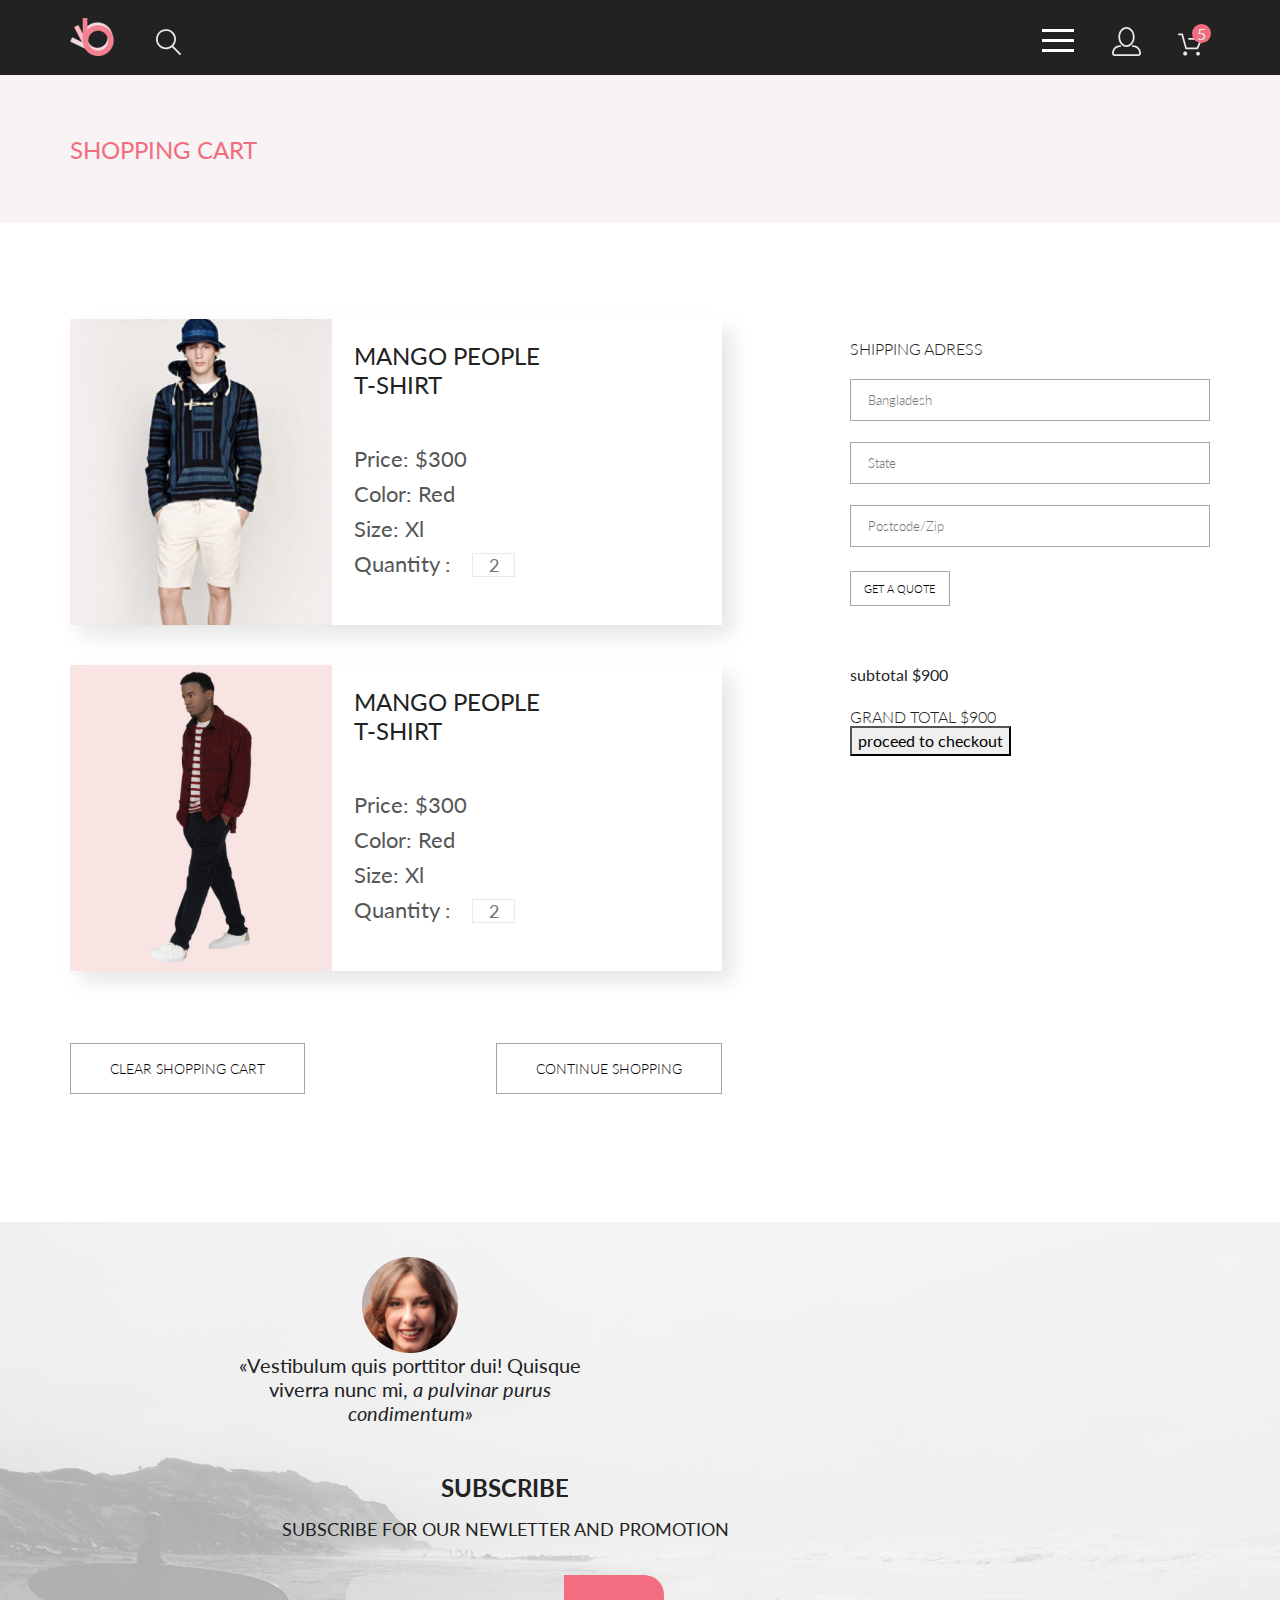
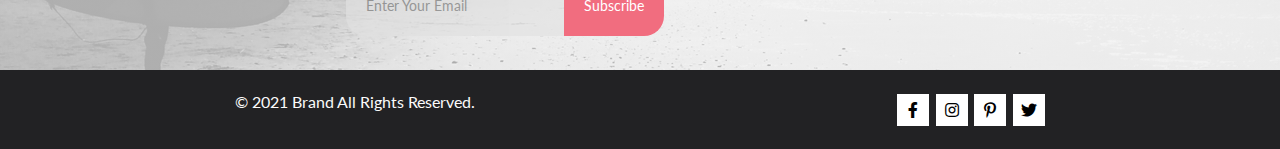
==== cart.html @ 2ceeba28 "lesson-4" ====
<!DOCTYPE html>
<html lang="en">
<head>
    <meta charset="UTF-8">
    <meta http-equiv="X-UA-Compatible" content="IE=edge">
    <meta name="viewport" content="width=device-width, initial-scale=1.0">
    <link rel="stylesheet" href="css/all.min.css">
    <link href="css/bootstrap.min.css" rel="stylesheet">
    <script src="js/bootstrap.bundle.min.js"></script>
    <link rel="stylesheet" href="css/style.css">
    <link href="https://fonts.googleapis.com/css2?family=Lato:ital,wght@0,100;0,300;0,400;0,700;0,900;1,100;1,300;1,400;1,700;1,900&display=swap" rel="stylesheet">
    <title>Корзина</title>
</head>
<body>
    <header class="page-header">
        <div class="page-header-wrp center">
            <div class="page-header-btn-wrp">
                <a href="index.html" class="page-header-logo"> <img src="img/logo.png" alt="logo" height="38"></a>
                <form action="#" class="page-header-search-form">
                    <input class="page-header-search-btn" id="search-btn" type="search">
                    <label for="search-btn">
                      <svg width="27" height="28" viewBox="0 0 27 28" xmlns="http://www.w3.org/2000/svg">
                        <path d="M19.0596 17.6259C20.6713 15.8658 21.6282 13.6048 21.7698 11.2225C21.9113 8.84018 21.2288 6.48173 19.8369 4.54318C18.445 2.60463 16.4285 1.20404 14.126 0.576619C11.8234 -0.0508009 9.3751 0.13316 7.19217 1.09761C5.00923 2.06205 3.22463 3.74825 2.13804 5.87302C1.05145 7.9978 0.729054 10.4318 1.225 12.7661C1.72094 15.1005 3.00501 17.1932 4.86158 18.6927C6.71814 20.1922 9.03413 21.0072 11.4206 21.0009C13.673 21.004 15.8645 20.27 17.6606 18.9109L25.4086 26.7179C25.4941 26.807 25.5965 26.8781 25.7099 26.927C25.8232 26.9759 25.9452 27.0017 26.0686 27.0029C26.1923 27.0033 26.3148 26.9782 26.4283 26.9292C26.5419 26.8801 26.6441 26.8082 26.7286 26.7179C26.9025 26.537 26.9997 26.2958 26.9997 26.0449C26.9997 25.794 26.9025 25.5528 26.7286 25.3719L19.0596 17.6259ZM2.88662 10.5009C2.89946 8.81563 3.41094 7.17187 4.35659 5.77685C5.30224 4.38183 6.63972 3.29801 8.20044 2.662C9.76115 2.02599 11.4752 1.86627 13.1266 2.20298C14.7779 2.53969 16.2926 3.35775 17.4797 4.55404C18.6668 5.75033 19.4732 7.27129 19.7972 8.92519C20.1212 10.5791 19.9483 12.2919 19.3002 13.8476C18.6522 15.4034 17.5581 16.7325 16.1559 17.6674C14.7536 18.6023 13.1059 19.1011 11.4206 19.1009C9.14916 19.0901 6.97482 18.1784 5.37484 16.566C3.77486 14.9537 2.87998 12.7724 2.88662 10.5009Z"/>
                      </svg>
                    </label>
                  </form>
            </div>   
            <div class="page-header-btn-wrp">
                <nav class="menu">
                    <label class="page-header-menu-btn" for="menu-switch">
                      <span></span>
                    </label>
                    <input id="menu-switch" type="checkbox">
                    <ul class="menu-list">
                      <li>
                        <a href="#" class="menu-list-close-btn"></a>
                        <span class="menu-list-title">menu</span>
                      </li> 
                      <li class="menu-list-item">
                        <a href="#">man</a>
                        <ul class="menu-sublist">
                          <li class="menu-sublist-item">
                            <a href="#">Accessories</a>
                          </li>
                          <li class="menu-sublist-item">
                            <a href="#">Bags</a>
                          </li>
                          <li class="menu-sublist-item">
                            <a href="#">Denim</a>
                          </li>
                          <li class="menu-sublist-item">
                            <a href="#">T-Shirts</a>
                          </li>
                        </ul>
                      </li>
                      <li class="menu-list-item">
                        <a href="#">woman</a>
                        <ul class="menu-sublist">
                          <li class="menu-sublist-item">
                            <a href="#">Accessories</a>
                          </li>
                          <li class="menu-sublist-item">
                            <a href="#">Jackets &amp;&nbsp;Coats</a>
                          </li>
                          <li class="menu-sublist-item">
                            <a href="#">Polos</a>
                          </li>
                          <li class="menu-sublist-item">
                            <a href="#">T-Shirts</a>
                          </li>
                          <li class="menu-sublist-item">
                            <a href="#">Shirts</a>
                          </li>
                        </ul>
                      </li>
                      <li class="menu-list-item">
                        <a href="#">kids</a>
                        <ul class="menu-sublist">
                          <li class="menu-sublist-item">
                            <a href="#">Accessories</a>
                          </li>
                          <li class="menu-sublist-item">
                            <a href="#">Jackets &amp;&nbsp;Coats</a>
                          </li>
                          <li class="menu-sublist-item">
                            <a href="#">Polos</a>
                          </li>
                          <li class="menu-sublist-item">
                            <a href="#">T-Shirts</a>
                          </li>
                          <li class="menu-sublist-item">
                            <a href="#">Shirts</a>
                          </li>
                          <li class="menu-sublist-item">
                            <a href="#">Bags</a>
                          </li>
                        </ul>
                      </li>              
                    </ul>
                  </nav>
                <form action="#">
                  <button class="page-header-account-btn">
                    <svg width="29" height="29" viewBox="0 0 29 29" xmlns="http://www.w3.org/2000/svg">
                        <path d="M14.5 19.937C19 19.937 22.656 15.464 22.656 9.968C22.656 4.472 19 0 14.5 0C13.3631 0.0217413 12.2463 0.303398 11.2351 0.823397C10.2239 1.34339 9.34507 2.08794 8.66602 3C7.12663 4.99573 6.30819 7.45381 6.34399 9.974C6.34399 15.465 10 19.937 14.5 19.937ZM14.5 1.813C18 1.813 20.844 5.472 20.844 9.969C20.844 14.466 17.998 18.125 14.5 18.125C11.002 18.125 8.15603 14.465 8.15503 9.969C8.15403 5.473 11 1.813 14.5 1.813ZM20.844 18.125C20.6036 18.125 20.373 18.2205 20.203 18.3905C20.033 18.5605 19.9375 18.7911 19.9375 19.0315C19.9375 19.2719 20.033 19.5025 20.203 19.6725C20.373 19.8425 20.6036 19.938 20.844 19.938C22.526 19.9399 24.1386 20.6088 25.3279 21.7982C26.5172 22.9875 27.1861 24.6 27.188 26.282C27.1875 26.5221 27.0918 26.7523 26.922 26.9221C26.7522 27.0918 26.5221 27.1875 26.282 27.188H2.71997C2.47985 27.1875 2.24975 27.0918 2.07996 26.9221C1.91016 26.7523 1.81449 26.5221 1.81396 26.282C1.81608 24.6001 2.48517 22.9877 3.67444 21.7985C4.86371 20.6092 6.47608 19.9401 8.15796 19.938C8.39824 19.938 8.62868 19.8425 8.79858 19.6726C8.96849 19.5027 9.06396 19.2723 9.06396 19.032C9.06396 18.7917 8.96849 18.5613 8.79858 18.3914C8.62868 18.2215 8.39824 18.126 8.15796 18.126C5.99541 18.1279 3.92201 18.9875 2.39258 20.5164C0.863144 22.0453 0.00264777 24.1185 0 26.281C0.000794067 27.0019 0.287502 27.693 0.797241 28.2027C1.30698 28.7125 1.99811 28.9992 2.71899 29H26.282C27.0027 28.9989 27.6936 28.7121 28.2031 28.2024C28.7126 27.6927 28.9992 27.0017 29 26.281C28.9974 24.1187 28.1372 22.0457 26.6083 20.5168C25.0793 18.9878 23.0063 18.1276 20.844 18.125Z" />
                    </svg>
                </button>
                </form>
                
                <form action="#">
                  <button class="page-header-cart-btn">
                    <svg width="42" height="37" viewBox="0 0 42 37" xmlns="http://www.w3.org/2000/svg">
                        <path d="M26.2009 37C25.5532 36.9738 24.9415 36.6948 24.4972 36.2227C24.0529 35.7506 23.8114 35.1232 23.8245 34.475C23.8376 33.8269 24.1043 33.2097 24.5673 32.7559C25.0303 32.3022 25.6527 32.048 26.301 32.048C26.9493 32.048 27.5717 32.3022 28.0347 32.7559C28.4977 33.2097 28.7644 33.8269 28.7775 34.475C28.7906 35.1232 28.549 35.7506 28.1047 36.2227C27.6604 36.6948 27.0488 36.9738 26.401 37H26.2009ZM6.75293 34.32C6.75293 33.79 6.91011 33.2718 7.20459 32.8311C7.49907 32.3904 7.91764 32.0469 8.40735 31.844C8.89705 31.6412 9.43594 31.5881 9.95581 31.6915C10.4757 31.7949 10.9532 32.0502 11.328 32.425C11.7028 32.7998 11.9581 33.2773 12.0615 33.7972C12.1649 34.317 12.1118 34.8559 11.9089 35.3456C11.7061 35.8353 11.3626 36.2539 10.9219 36.5483C10.4812 36.8428 9.96304 37 9.43298 37C9.08087 37.0003 8.73212 36.9311 8.40674 36.7966C8.08136 36.662 7.78569 36.4646 7.53662 36.2158C7.28755 35.9669 7.09001 35.6713 6.9552 35.3461C6.82039 35.0208 6.75098 34.6721 6.75098 34.32H6.75293ZM10.553 28.686C10.2935 28.6868 10.0409 28.6024 9.83411 28.4457C9.62727 28.2891 9.47758 28.0689 9.40796 27.819L4.57495 10.364H1.18201C0.868521 10.364 0.567859 10.2395 0.346191 10.0178C0.124523 9.79614 0 9.49549 0 9.18201C0 8.86852 0.124523 8.56787 0.346191 8.3462C0.567859 8.12454 0.868521 8.00001 1.18201 8.00001H5.46301C5.7225 7.99919 5.97504 8.08372 6.18176 8.24057C6.38848 8.39742 6.53784 8.61788 6.60693 8.86801L11.4399 26.323H24.6179L29.001 16.275H14.401C14.2428 16.2796 14.0854 16.2524 13.9379 16.1951C13.7904 16.1377 13.6559 16.0513 13.5424 15.9411C13.4288 15.8308 13.3386 15.6989 13.277 15.5532C13.2154 15.4074 13.1836 15.2508 13.1836 15.0925C13.1836 14.9343 13.2154 14.7776 13.277 14.6319C13.3386 14.4861 13.4288 14.3542 13.5424 14.2439C13.6559 14.1337 13.7904 14.0473 13.9379 13.9899C14.0854 13.9326 14.2428 13.9054 14.401 13.91H30.814C31.0097 13.91 31.2022 13.9587 31.3744 14.0517C31.5465 14.1448 31.6928 14.2793 31.7999 14.443C31.9078 14.6073 31.9734 14.7957 31.9908 14.9914C32.0083 15.1872 31.9771 15.3842 31.9 15.565L26.495 27.977C26.4026 28.1876 26.251 28.3668 26.0585 28.4927C25.866 28.6186 25.641 28.6858 25.411 28.686H10.553Z" />
                        <!-- <path d="M31.502 19C36.7487 19 41.002 14.7467 41.002 9.5C41.002 4.25329 36.7487 0 31.502 0C26.2552 0 22.002 4.25329 22.002 9.5C22.002 14.7467 26.2552 19 31.502 19Z" fill="#F16D7F"/> -->
                        <!-- <path d="M30.8146 7.648C31.2626 7.552 31.6746 7.504 32.0506 7.504C32.4986 7.504 32.8946 7.57 33.2386 7.702C33.5826 7.834 33.8686 8.016 34.0966 8.248C34.3286 8.48 34.5026 8.754 34.6186 9.07C34.7386 9.386 34.7986 9.73 34.7986 10.102C34.7986 10.558 34.7186 10.97 34.5586 11.338C34.4026 11.706 34.1846 12.022 33.9046 12.286C33.6286 12.546 33.3026 12.746 32.9266 12.886C32.5506 13.026 32.1446 13.096 31.7086 13.096C31.4566 13.096 31.2146 13.07 30.9826 13.018C30.7506 12.97 30.5326 12.904 30.3286 12.82C30.1286 12.736 29.9426 12.64 29.7706 12.532C29.5986 12.424 29.4466 12.31 29.3146 12.19L29.6446 11.734C29.7166 11.63 29.8106 11.578 29.9266 11.578C30.0066 11.578 30.0966 11.61 30.1966 11.674C30.2966 11.734 30.4186 11.802 30.5626 11.878C30.7066 11.954 30.8746 12.024 31.0666 12.088C31.2626 12.148 31.4946 12.178 31.7626 12.178C32.0626 12.178 32.3326 12.13 32.5726 12.034C32.8126 11.938 33.0186 11.802 33.1906 11.626C33.3626 11.446 33.4946 11.232 33.5866 10.984C33.6786 10.736 33.7246 10.458 33.7246 10.15C33.7246 9.882 33.6846 9.64 33.6046 9.424C33.5286 9.208 33.4106 9.024 33.2506 8.872C33.0946 8.72 32.8986 8.602 32.6626 8.518C32.4266 8.434 32.1506 8.392 31.8346 8.392C31.6186 8.392 31.3926 8.41 31.1566 8.446C30.9246 8.482 30.6866 8.54 30.4426 8.62L29.7706 8.422L30.4606 4.402H34.5346V4.87C34.5346 5.022 34.4866 5.148 34.3906 5.248C34.2986 5.344 34.1386 5.392 33.9106 5.392H31.2106L30.8146 7.648Z" /> -->
                    </svg>
                    <span>5</span>
                </button>
                </form>
                
            </div>
        </div>          
    </header>
    
    <main>
        <div class="header-cart">
            <div class="header-cart-txt center">
                <span>shopping cart</span>
            </div>
        </div>

        <section class="cart center">
            <div class="cart-item-wrp">
                <article class="cart-item">
                    <div class="cart-item-img">
                        <img src="img/product-img-3.jpg" alt="photo3" height="306">
                    </div>
                    <div class="cart-item-text">
                      <span class="cart-item-text-title">mango people</span>
                      <span class="cart-item-text-title">t-shirt</span>
                      <span class="cart-item-text-txt">price: $300</span>
                      <span class="cart-item-text-txt">color: red</span>
                      <span class="cart-item-text-txt">size: xl</span>
                      <span class="cart-item-text-txt">quantity :</span>
                      <input class = "cart-item-text-quantity" type="text" placeholder="2">
                    </div>
                </article>
                
                <article class="cart-item">
                  <div class="cart-item-img">
                    <img src="img/product-img-7.jpg" alt="photo7" height="306">
                  </div>
                  <div class="cart-item-text">
                    <span class="cart-item-text-title">mango people</span>
                    <span class="cart-item-text-title">t-shirt</span>
                    <span class="cart-item-text-txt">price: $300</span>
                    <span class="cart-item-text-txt">color: red</span>
                    <span class="cart-item-text-txt">size: xl</span>
                    <span class="cart-item-text-txt">quantity :</span>
                    <input class = "cart-item-text-quantity" type="text" placeholder="2">
                  </div>
                </article>
                <div class="cart-item-btn-wrp">
                  <button class="cart-item-btn">
                    <span>clear shopping cart</span>
                  </button>
                  <button class="cart-item-btn">
                    <span>continue shopping</span>
                  </button>                
                </div>
            </div>
            <div class="cart-info-wrp">
              <span class="cart-info-title">shipping adress</span>
              <input class="cart-info-country" type="text" placeholder="Bangladesh">
              <input class="cart-info-state" type="text" placeholder="State">
              <input class="cart-info-zip" type="text" placeholder="Postcode/Zip">
              <button class="cart-info-btn">
                <span>get&nbsp;a&nbsp;quote</span>
              </button>
              <div class="cart-info-checkout">
                <span class="cart-info-checkout-subtotal">subtotal $900</span>
                <span class="cart-info-checkout-total">grand total <span>$900</span></span>
                <button class="cart-info-checkout-btn">
                  <span>proceed to checkout</span>
                </button>
              </div>
            </div>
        </section>

        <section class="subscribe">
          <div class="subscribe-wrp container">
            <div class="subscribe-info">
              <div class="subscribe-info-avatar"></div>
              <p class="subscribe-info-txt">&laquo;Vestibulum quis porttitor dui! Quisque viverra nunc&nbsp;mi, 
                  <span>a&nbsp;pulvinar purus condimentum&raquo;</span>
              </p>
            </div>
            <div class="subscribe-form-wrp">
              <span class="subscribe-form-title">subscribe</span>
              <span class="subscribe-form-subtitle">subscribe for our newletter and promotion</span>
              <form action="#" class="subscribe-form">
                  <input class="subscribe-form-email" type="email" placeholder="Enter Your Email" required>
                  <input class="subscribe-form-btn" type="submit" value="Subscribe">
              </form>
            </div>
          </div>
        </section>
    </main>
    
    <footer class="page-footer">
      <div class="footer-wrp container">
        <p class="page-footer-txt">&copy; 2021  Brand  All Rights Reserved.</p>
        <div class="page-footer-socials">
            <a href="https://www.facebook.com" class="page-footer-socials-item fab fa-facebook-f" target="_blank"></a>
            <a href="https://www.instagram.com" class="page-footer-socials-item fab fa-instagram" target="_blank"></a>
            <a href="https://www.pinterest.ru" class="page-footer-socials-item fab fa-pinterest-p" target="_blank"></a>
            <a href="https://twitter.com" class="page-footer-socials-item fab fa-twitter" target="_blank"></a>
        </div>
      </div>
    </footer>
    
</body>
</html>
---- css/style.css ----
body {
    margin: 0;
    font-family: Lato;
}

*:focus:not(:focus-visible),
input:focus:not(:focus-visible){
  outline: 0;
}

*:focus-visible,
input:focus-visible{
  outline: 3px solid blue;
}

.container {
    max-width: 1600px;
    margin: 0 auto;
    box-sizing: border-box;
}

.center {
    max-width: 1140px;
    margin: 0 auto;
}
/* === общие настройки для page-header === */
.page-header {
    width: 100%;
    min-height: 75px;
    background-color: #222222;
}

.page-header-wrp {
    padding: 18px 0;
    display: flex;
    justify-content: space-between;
    align-items: flex-end;
    box-sizing: border-box;
    position: relative;
}

.page-header-wrp button {
    display: block;
    padding: 0;
    background-color: transparent;
    border: none;
}

.page-header-wrp svg {
    width: 100%;
    height: 100%;
    fill: #E8E8E8;
}

.page-header-btn-wrp {
    width: 111px;
    display: flex;
    justify-content: space-between;
    align-items: flex-end;   
}

.page-header-btn-wrp:nth-child(2) {
    width: 168px;
}

/* === page-header-logo === */
.page-header-logo {
    display: block;
    width: 44px;
    height: 38px;
    text-decoration: none;
    border: none;
    color: #fff;
}
.page-header-logo:hover img {
    filter: brightness(30%);
}
.page-header-logo:active img {
    filter: brightness(60%);
}
/* === end page-header-logo === */

/* === page-header-search-form === */
.page-header-search-form {
    width: 26px;
    min-height: 26px;
    position: relative;
}
.page-header-search-form:hover svg {
    fill: orange;
}
.page-header-search-btn {
    width: 0;
    min-height: 0;
    padding: 5px;
    outline: none;
    box-sizing: border-box;
    background-color: transparent;
    border: none;
    position: absolute;
    top: -1px;
    left: 30px;
    color: #fff;
    font-size: 16px;
    font-family: Arial;
    text-transform: capitalize;
}
.page-header-search-btn:focus {
    width: 150px;
    min-height: 20px;
    transition: width 1s ease;
    border: 2px solid #fff;
}
.page-header-search-btn:focus ~ label>svg {
    fill: green;
}
.page-header-search-btn:active ~ label> svg {
    fill: red;
}
/* end page-header-search-form === */

/* === page-header-mobile btn === */
.page-header-menu-btn {
    display: flex;
    justify-content: center;
    align-items: center;
    width: 32px;
    height: 32px;
}
.page-header-menu-btn span {
    display: block;
    width: 100%;
    height: 3px;
    background-color: #fff;
    position: relative;
}
.page-header-menu-btn span::before,
.page-header-menu-btn span::after {
    content: "";
    display: block;
    width: 100%;
    height: 3px;
    background-color: #fff;
    position: absolute;
    top: -10px;
    left: 0;
}
.page-header-menu-btn span::after {
    top: 10px;
}
.page-header-menu-btn:hover span,
.page-header-menu-btn:hover span::before,
.page-header-menu-btn:hover span::after {
  background-color: orange;
}
.page-header-menu-btn:active span,
.page-header-menu-btn:active span::before,
.page-header-menu-btn:active span::after {
  background-color: red;
}

#menu-switch {
    display: none;
}
#menu-switch:checked ~ .menu-list {
    display: block;
}

.menu-list {
    margin: 0;
    display: none;
    width: 232px;
    min-height: 764px;
    /* значение в свойстве min-height удобно задать через переменную равную высоте второго блока */
    padding: 16px 33px;
    box-sizing: border-box;
    background-color: #fff;
    list-style: none;
    box-shadow: -5px 5px 5px 5px rgba(0,0,0,0.1);
    position: absolute;
    top: 75px;
    /* значение в свойстве top удобно задать через переменную равную высоте первого блока */
    right: -230px;
    z-index: 20;
}
.menu-list-close-btn {
    display: block;
    width: 12px;
    height: 12px;
    margin: 0;
    padding: 0;
    position: relative;
    top: 0;
    left: 170px;
}


.menu-list-close-btn::before,
.menu-list-close-btn::after {
  content: "";
  display: block;
  width: 18px;
  height: 2px;
  background: #6F6E6E;
  border-radius: 10px;
  position: absolute;
  top: 5px;
  left: -3px;
  transform: rotate(45deg);
}
.menu-list-close-btn::after {
  transform: rotate(-45deg)
}
.menu-list-close-btn:hover::before,
.menu-list-close-btn:hover::after {
  background: #B7B6B6;
}
.menu-list-close-btn:active::before,
.menu-list-close-btn:active::after{
  background: #535353;
}
.menu-list-title {
    display: block;
    margin: 9px 0 24px 0;
    font-weight: bold;
    color: #000000;
    text-transform: uppercase;
}
.menu-title>a,
.menu-list-item>a,
.menu-sublist-item>a {
  font-style: normal;
  font-size: 14px;
  line-height: 17px;
  font-weight: normal;
}

.menu-list-item>a {
    display: block;
    margin: 0 0 11px 0;
    color: #F16D7F;
    text-transform: uppercase;
    text-decoration: none;
}
.menu-list-item:hover>a {
    color: #9889D7;
}
.menu-list-item:active>a {
    color: #9D2334;
}

.menu-sublist {
    padding: 0 0 0 21.5px;
    box-sizing: border-box;
    list-style: none;
}
.menu-sublist-item>a {
    display: block;
    width: 100%;
    height: 100%;
    margin: 0 0 11px 0;
    color: #6F6E6E;
}
.menu-sublist-item a {
    text-decoration: none;
}
.menu-sublist-item:hover a {
    text-decoration: underline;
}
.menu-sublist-item:active a {
    text-decoration: none;
}
/* === end page-header-mobile btn === */

/* === page-header-account-btn === */
.page-header-account-btn {
    width: 29px;
    height: 29px;
}
.page-header-account-btn svg {
    width: 100%;
    height: 100%;
}
.page-header-account-btn:hover svg {
    fill: orange;
}
.page-header-account-btn:active svg {
    fill: red;   
}
/* === end page-header-account-btn === */

/* === page-header-cart-btn === */
.page-header-cart-btn {
    width: 32px;
    height: 29px;
    position: relative;
}
.page-header-cart-btn svg {
    width: 100%;
    height: 100%;    
}
.page-header-cart-btn:hover svg {
    fill: orange;
}
.page-header-cart-btn:active svg {
    fill: red;
}
.page-header-cart-btn span {
    display: block;
    width: 19px;
    height: 19px;
    color: #E8E8E8;
    background-color:#F16D7F;
    border-radius: 50%;
    position: absolute;
    top: -3px;
    right: -1.3px;
    text-align: center;
    line-height: 19px;
}
/* === end page-header-cart-btn === */
/* ======= end page-header ======= */



/* === brand == =*/
.brand {
    width: 100%;
    background-color: #F1E4E6;
}

.brand-wrp {
    min-height: 764px;
    background-image: url(../img/page-header-banner.png);
    background-repeat: no-repeat;   
    background-size: contain;
    background-position: bottom left;
    display: flex;
    justify-content: flex-end;
}

.brand:hover {
    filter: brightness(50%);
}
.brand-title-wrp {
    width: 377px;
    /* margin: 290px 331px 0 0; */
    top: 290px;
    right: 331px;
    text-transform: uppercase;
    position: relative;   
}
.brand-title-wrp::before {
    content: "";
    display: block;
    width: 12px;
    height: 92px;
    background-color: #f16d7f;
    position: absolute;
    top: -1px;
    left: -28px;
}
.brand-title {
    display: block;
    margin: 0;
    font-style: normal;
    font-weight: 900;
    font-size: 48px;
    line-height: 58px;
    color: #222222;
}
.brand-subtitle {
    display: block;
    margin: 0;
    font-weight: 700;
    font-size: 32px;
    line-height: 38px;
}
.brand-subtitle span {
    color: #f16d7f;
}
/* === end brand ===*/

/* === categories ===*/
.categories {
    margin: 65px auto 0;
    display: flex;
    flex-wrap: wrap;
    justify-content: space-between;
}
.categories-item {
    display: flex;
    justify-content: center;
    align-items: center;
    align-content: center;
    flex-wrap: wrap;
    width: 32%;
    min-height: 260px;
    background-size: cover;
    background-repeat: no-repeat;
    background-size: cover;
    background-position: center;
}
.categories-item:nth-child(1) {
    background-image: linear-gradient(rgba(33, 22, 22, 0.7), rgba(33, 22, 22, 0.7)),url(../img/cat-img-1.jpg);
}
.categories-item:nth-child(2) {
    background-image:linear-gradient(rgba(33, 22, 22, 0.7), rgba(33, 22, 22, 0.7)), url(../img/cat-img-2.jpg);
}
.categories-item:nth-child(3) {
    background-image:linear-gradient(rgba(33, 22, 22, 0.7), rgba(33, 22, 22, 0.7)), url(../img/cat-img-3.jpg);
}
.categories-item:nth-child(4) {
    margin: 30px 0 0 0;
    width: 100%;
    min-height: 180px;
    background-image:linear-gradient(rgba(33, 22, 22, 0.7), rgba(33, 22, 22, 0.7)), url(../img/cat-img-4.jpg);
}

.categories-item-title, 
.categories-item-subtitle{
  display: block;
  width: 100%;
  text-align: center;
  text-transform: uppercase;
}
.categories-item-subtitle {
    font-size: 16px;
    line-height: 19px;
    color: #FFFFFF;
}
.categories-item-title {
    font-size: 24px;
    line-height: 28.8px;
    font-weight: bold;
    color: #F16D7F;    
}
/* === end categories === */



/* === products === */
.products {
    margin:96px auto 0; 
    display: flex;
    justify-content: space-between;
    align-items: center;
    align-content: center;
    flex-wrap: wrap;
    width: 100%;
}
.Products-title {
    margin: 0 0 8px 0;
    width: 100%;
    text-align: center;
    font-style: normal;
    font-weight: 400;
    font-size: 30px;
    line-height: 36px;
    color: #222222;
}
.products-subtitle {
    width: 100%;
    margin: 0 0 48px 0;
    text-align: center;
    font-style: normal;
    font-weight: normal;
    font-size: 14px;
    line-height: 17px;
    color: #9F9F9F;
}
.products-item {
    display: block;
    width: 360px;
    margin: 0 0 30px 0;
    position: relative;
    background: #F8F8F8;
    text-decoration: none;
    box-sizing: border-box;
}
.products-link {
    text-decoration: none;
}
.products-item:nth-child(3n+2) {
    margin: 0 0 30px 0;
}
.products-item:hover .products-item-btn {
    display: flex;
}
.products-item:hover .products-item-btn:hover {
    background-color: #ccc;
    color: #000;
    border: 1px solid #000;
}
.products-item:hover .products-item-btn:hover svg {
    fill: #000;
}
.products-item:hover .products-item-btn:active {
    background-color: transparent;
    color: #fff;
    border: 1px solid #fff;
}
.products-item:hover .products-item-btn:active svg {
    fill: #fff;
}
.products-item:hover .products-item-photo {
    filter: brightness(50%);
} 
.products-item-photo-wrp {
    display: flex;
    justify-content: center;
    align-items: center;
    width: 100%;
    background-color: #F7E4E2;
    box-sizing: border-box;
}
.products-item-photo {
    display: block;
    margin: 0 auto;
    box-sizing: border-box;
}
.products-item-txt-wrp {
    padding: 25px 18px 20px 18px;
    box-sizing: border-box;
    text-align: left;
}
.products-item-title {
    margin: 0 0 12px 0;
    display: block;
    font-size: 13px;
    line-height: 16px;
    text-transform: uppercase;
    color: #000000;
}

.products-item-txt {
    margin: 0 0 18px 0;
    font-weight: 300;
    font-size: 14px;
    line-height: 17px;
    color: #5D5D5D;
}
.products-item-price {
    display: block;
    margin: 0;
    font-size: 16px;
    line-height: 19px;
    color: #F16D7F;
}
.products-item-btn {
    display: none;
    justify-content: center;
    align-items: center;
    width: 160px;
    padding: 10px;
    box-sizing: border-box;
    border: 1px solid #FFFFFF;
    background: transparent;
    text-align: center;
    font-size: 14px;
    line-height: 17px;
    color: #FFFFFF;
    position: absolute;
    top: 30%;
    left: calc(50% - 80px);
}
.products-item-btn svg {
    fill: #fff;
    margin: 0 11px 0 0;
}
.product-btn-wrp {
    width: 100%;
}
.products-btn {
    display: flex;
    align-items: center;
    justify-content: center;
    max-width: 211px;
    width: 100%;
    min-height: 47px;
    margin: 18.5px auto 95.5px;
    padding: 5px;
    box-sizing: border-box;
    text-decoration: none;
    background-color: #fff;
    border: 1px solid #F26376;   
    text-align: center;
    
    color: #F26376;
}
.products-btn-txt {
    font-weight: normal;
    font-weight: 400;
    font-size: 16px;
    line-height: 19px;
    word-break: break-all;
}
.products-btn:hover {
    background-color: #F26376;
    outline: 1px solid #F26376;
    color: #fff;
}
.products-btn:active {
    background-color: #fff;
    border: 1px solid gray;
    color: #F26376;
}
/* === end products ===*/



/* === features === */
.features {
    width: 100%;
    min-height: 341px;
    box-sizing: border-box;
    background-color: #222224;
}
.features-wrp {
    display: flex;
    justify-content: space-between;
}
.features-item {
    padding: 103px 0;
    width: 32%;
    min-height: 340px;
    box-sizing: border-box;
}
.features-item-icon {
    margin: 0 auto 0;
    display: block;
    height: 60px;
    fill: #F16D7F;
}

.features-item-title {
    display: block;
    width: 100%;
    margin: 0;
    font-size: 19.96px;
    line-height: 24px;
    text-align: center;
    color: #FBFBFB;
}
.features-item-txt {
    max-width: 360px;
    font-weight: 300;
    font-size: 13.972px;
    line-height: 17px;
    text-align: center;
    margin: 16px 0 0 0;
    color: #FBFBFB;
}
/* === end features === */

/* ======= subscribe ======= */
.subscribe {
    width: 100%;
    background-color: #F3EEEF;
    background-image: linear-gradient(rgba(244,244,244, 0.7), rgba(244,244,244, 0.7)), 
                      url(../img/subscribe-img.jpg);
    background-size: cover;
    background-position: center;
    background-repeat: no-repeat;
}
.subscribe-wrp {
    display: flex;
    justify-content: space-between;
    align-items: center;
    flex-wrap: wrap;
    align-items: center;
    width: 100%;
    min-height: 448px;
    padding: 20px 230px;
    margin: 0 auto;
    box-sizing: border-box;
    
}
.subscribe-info {
    display: flex;
    margin: 0;
    justify-content: center;
    align-items: flex-start;
    flex-wrap: wrap;
    width: 360px;
}
.subscribe-info-avatar {
    display: block;
    width: 96px;
    height: 96px;
    margin: 0;
    background-image: url(../img/avatar-img.png);
    background-size: 100%;
    background-position: center;
    background-repeat: no-repeat;
}
.subscribe-info-txt {
    font-style: normal;
    font-weight: 400;
    font-size: 20px;
    line-height: 24px;
    text-align: center;
    color: #222224;
}
.subscribe-info-txt span {
    font-style: italic;
}
.subscribe-form-wrp {
    width: 550px;
    margin: 0;
}
.subscribe-form-title, 
.subscribe-form-subtitle {
    color: #222224;
    text-align: center;
    text-transform: uppercase;
    font-weight:bold;
}
.subscribe-form-title {
    display: block;
    margin: 0 0 10px 0;
    font-weight: 700;
    font-size: 24px;
    line-height: 40,13px;
}
.subscribe-form-subtitle {
    font-family: Lato;
    display: block;
    margin: 0 0 32px 0;
    font-weight: 400;
    font-size: 18px;
    line-height: 30,1px;
}
.subscribe-form {
    display: flex;
    justify-content: center;
    align-items: center;
    width: 100%;
}
.subscribe-form-email {
    display: flex;
    align-items: center;
    padding: 20px;
    box-sizing: border-box;
    border: none;
    border-radius: 20px 0 0 20px ;
    background-color: #E1E1E1;
    font-style: normal;
    font-weight: 400;
    font-size: 14px;
    line-height: 16,8px;
    color: #222224;
    opacity: 0.67;
}
.subscribe-form-btn {
    display: block;
    padding: 20px;
    box-sizing: border-box;
    border: none;
    border-radius: 0 20px 20px 0;
    background-color: #F16D7F;
    font-style: normal;
    font-weight: 400;
    font-size: 14px;
    line-height: 16,8px;
    display: flex;
    align-items: center;
    text-align: center;
    color: #FFFFFF;
}
.subscribe-form-btn:hover {
    background-color: #fff;
    color: #F16D7F;
}
.subscribe-form-btn:active {
    background-color: #F16D7F;
    color: #fff;
}
/* ======= end subscribe ======= */

/* ======= page-footer ======= */
.page-footer {
    width: 100%;  
    background-color: #222224;
}
.footer-wrp {
    min-height: 79px;
    display: flex;
    justify-content: space-between;
    align-items: center;
    padding: 20px 235px;
    box-sizing: border-box;
}
.page-footer-txt {
    font-style: normal;
    font-weight: 400;
    font-size: 16px;
    line-height: 19.2px;
    color: #FBFBFB;
}
.page-footer-socials {
    display: flex;
    justify-content: space-between;
    align-items: center;
    width: 148px;
}
.page-footer-socials-item {
    margin: 0;
    text-decoration: none;
    display: block;
    width: 32px;
    height: 32px;
    background-color: #fff;
    text-align: center;
    line-height: 32px;
    color: #000;
}

.fab {
   font-size: 16px; 
}
.page-footer-socials-item:hover  {
    background-color:  #F16D7F;
    color: #fff;
}
/* ======= page-footer ======= */



/* ===== catalog ===== */
/* ==== breadcrumb === */
.catalog-breadcrumb {
    min-height: 148px;
    background-color: #F8F3F4;
}
.catalog-breadcrumb-wrp {
    width: 100%;
    min-height: 148px;
    display: flex;
    justify-content: space-between;
    align-items: center;
    align-content: center;
}

.catalog-breadcrumb-title {
    text-transform: uppercase;
    font-style: normal;
    font-weight: normal;
    font-size: 24px;
    line-height: 29px;
    color: #F16D7F;
}

.breadcrumb  li a {
    list-style: none;
    text-transform: uppercase;
    text-decoration: none;
    font-style : normal;
    font-weight: 300;
    font-size: 14px;
    line-height: 17px;
    color: #636363;  
} 

.breadcrumb li.active {
    text-transform: uppercase;
    color: #F16D7F;
}
/* ==== end breadcrumb === */

/* === products for catalog ==== */
.catalog-products {
    margin: 0 auto;
    display: flex;
    justify-content: space-between;
    align-items: center;
    align-content: center;
    flex-wrap: wrap;
    width: 100%;
}

.catalog-filter-wrp {
    width: 100%;
    margin: 47px 0 49px 0;
    padding: 0;
    /* min-height: 17px; */
    display: flex;
    justify-content: left;
    
}

/* ====== filter-menu ======*/
#filter-switch {
    display: none;
} 
#filter-switch:checked ~ .filter-list {
    display: block;
}

.filter-menu {
    width: 360px;
    margin: 0 30px 0 0;
    padding: 13px 16px 16px 16px;
    /* box-shadow: 0px 4px 35px rgba(0, 0, 0, 0.21); */
    box-sizing: border-box;
    background: transparent;
    position: relative;
    
}

.filter-btn {
    display: block;
    width: 100%;
    margin: 0 0 16px 0;
    padding: 0;
    background-color: #fff;
    border: none;
    color: #000000;
    text-align: left;
}
.filter-btn span {
    font-style: normal;
    font-weight: 600;
    font-size: 14px;
    line-height: 16.8px;
    text-transform: uppercase;
}
.filter-btn svg {
    margin: 0 0 0 11px;
    fill: currentColor;
}
  
.filter-btn:hover {
    color: #F16D7F;
}
.filter-btn:active {
    color: #222224;
}


.filter-list {
    width: 100%;
    display: none;
    list-style: none;
    margin: 0;
    padding: 0 16px 0 17px;
    background-color: #fff;
    position: absolute;
    z-index: 20;
    top: 5px;
    left: 0px;
    box-shadow:0px 0px 20px 6px rgba(121, 166, 196, 0.21);
}
.filter-list-item {
    width: 100%;
    margin: 0 0 18px 0;
    padding: 11px;
    box-sizing: border-box;
    font-style: normal;
    font-weight: normal;
    font-size: 14px;
    line-height: 16.8px;
    border-bottom: 1px solid #EBEBEB;
    position: relative;
}
.filter-list-item>.filter-btn {
    color: #EF5B70;
}
.filter-list>li:first-child {
    padding: 13px 0 0 0;
    border-bottom: none;
    margin: 0 0 18px -1px;
}
.filter-list-item>a:before {
    content: "";
    display: block;
    width: 5px;
    height: 37px;
    background-color: #EF5B70;
    position: absolute;
    top: 2px;
    left: 0;
}
.filter-list-item>a {
    text-transform: uppercase;
    color: #EF5B70;
    text-decoration: none;
}
.filter-list-item>a:hover:before {
    background-color: red;
}
.filter-list-item>a:hover {
    color: red;
}
.filter-list-item>a:active:before {
    background-color: #ccc;
}
.filter-list-item>a:active {
    color: #ccc;
}
.filter-sublist {
    margin: 25px 0 0 0;
    padding: 0 0 0 11px;
    box-sizing: border-box;
    list-style: none;
}
.filter-sublist-item {
    margin: 0 0 11px 0;
    font-style: normal;
    font-weight: normal;
    font-size: 14px;
    line-height: 16.8px;
}
.filter-sublist-item:last-child {
    margin: 0 0 24px 0;
}
.filter-sublist-item>a {
    color: #6F6E6E;
    text-decoration: none;
}
.filter-sublist-item:hover>a {
    color: #EF5B70;
}
.filter-sublist-item:active>a {
    color: #000;
}
/* ====== end filter-menu ======*/

/*  === trend, size, price -list === */
#trend-switch,
#size-switch,
#price-switch {
    display: none;
}
#trend-switch:checked ~ .trend-list-wrp,
#size-switch:checked ~ .size-list-wrp,
#price-switch:checked ~ .price-list-wrp {
    display: flex;
}

.trend-list,
.size-list,
.price-list {
    padding: 13px 0 0 0;
    border: none;
    background-color: transparent;
    position: relative;
}
.trend-list {
    width: 170px;
}
.size-list {
    width: 77px;
}
.price-list {
    width: 65px;
}

.trend-list-btn-title,
.size-list-btn-title,
.price-list-btn-title {
    display: block;
    width: 100%;
    margin: 0;
    padding: 0;
    border: none;
    font-size: 14px;
    line-height: 16.8px;
    color: #6F6E6E;
    background-color: transparent;
    text-align: left;
    text-transform: uppercase;
    /* position: relative; */
}
.trend-list-btn-title svg,
.size-list-btn-title svg,
.price-list-btn-title svg  {
    fill: #6F6E6E;
    margin: 0 0 0 10px;
}
.trend-list-btn-title:hover,
.size-list-btn-title:hover,
.price-list-btn-title:hover {
    color: #F16D7F;
}
.trend-list-btn-title:hover svg,
.size-list-btn-title:hover svg,
.price-list-btn-title:hover svg {
    fill: currentColor;
}
.trend-list-btn-title:active,
.size-list-btn-title:active,
.price-list-btn-title:active {
    color: black;
}
.trend-list-btn-title:active svg,
.size-list-btn-title:active svg,
.price-list-btn-title:active svg {
    fill: currentColor;
}


.size-list-wrp {
    /* list-style: none; */
    width: 79px;
    min-height: 103px;
    position: absolute;
    top: 38px;
    left: -10px;
    display: none;
    flex-direction: column;
    box-shadow: 6px 4px 35px rgba(0, 0, 0, 0.21);
    margin: 0;
    padding: 9.5px 9.5px 9.5px 31px;
    box-sizing: border-box;
    background-color: #fff;
    z-index: 20;
}

.size-list-item {
    display: none;
}

.size-list-item-title {
    display: block;
    margin: 0 0 6px 0;
    position: relative;
    text-transform: uppercase;
    font-family: lato;
    font-style: normal;
    font-weight: normal;
    font-size: 14px;
    line-height: 17px;
    color: #6F6E6E;
}
.size-list-item-title:before {
    content: "";
    display: block;
    width: 12px;
    height: 12px;
    border: 1px solid #EBEBEB;
    position: absolute;
    top:1px;
    left: -23.5px;
}
.size-list-item:nth-child(1):checked ~ .size-list-item-title:nth-child(2):before,
.size-list-item:nth-child(3):checked ~ .size-list-item-title:nth-child(4):before,
.size-list-item:nth-child(5):checked ~ .size-list-item-title:nth-child(6):before,
.size-list-item:nth-child(7):checked ~ .size-list-item-title:nth-child(8):before {
    background-image: url('https://upload.wikimedia.org/wikipedia/commons/thumb/a/ac/Green_tick.svg/600px-Green_tick.svg.png');
    background-size: cover;
    background-position: center;
}

.catalog-pagination-wrp {
    width: 100%;
    display: flex;
    justify-content: center;
    margin: 30px 0 110px 0;
}
.pagination li a {
    font-style: normal;
    font-weight: 300;
    font-size: 16px;
    line-height: 19px;
    color: #C4C4C4;
    border: none; 
}
.pagination li:first-child a,
.pagination li:last-child a {
    color:#000;
}

.pagination li:nth-child(2) a {
    color: #F26376;
}
.pagination li:hover a {
    color: #F26376;
}
.catalog-filter-wrp {
    width: 100%;
    display: flex;
}

/* ====   cart product page === */
.product-carousel {
    padding: 0;
    width: 100%;
    min-height: 777px;
    background-color: #F7F7F7;
}
.carousel-control-next,
.carousel-control-prev
 {
    width: 47px;
    height: 47px;
    background: rgba(42, 42, 42, 0.15);
    top: 44%;
}

/* $carousel-control-color:             $white;
$carousel-control-width:             15%;
$carousel-control-opacity:           .5;
$carousel-control-hover-opacity:     .9;
$carousel-control-transition:        opacity .15s ease;

$carousel-indicator-width:           30px;
$carousel-indicator-height:          3px;
$carousel-indicator-hit-area-height: 10px;
$carousel-indicator-spacer:          3px;
$carousel-indicator-opacity:         .5;
$carousel-indicator-active-bg:       $white;
$carousel-indicator-active-opacity:  1;
$carousel-indicator-transition:      opacity .6s ease;

$carousel-caption-width:             70%;
$carousel-caption-color:             $white;
$carousel-caption-padding-y:         1.25rem;
$carousel-caption-spacer:            1.25rem;

$carousel-control-icon-width:        2rem;

$carousel-control-prev-icon-bg:      url("data:image/svg+xml,<svg xmlns='http://www.w3.org/2000/svg' viewBox='0 0 16 16' fill='#{$carousel-control-color}'><path d='M11.354 1.646a.5.5 0 0 1 0 .708L5.707 8l5.647 5.646a.5.5 0 0 1-.708.708l-6-6a.5.5 0 0 1 0-.708l6-6a.5.5 0 0 1 .708 0z'/></svg>");
$carousel-control-next-icon-bg:      url("data:image/svg+xml,<svg xmlns='http://www.w3.org/2000/svg' viewBox='0 0 16 16' fill='#{$carousel-control-color}'><path d='M4.646 1.646a.5.5 0 0 1 .708 0l6 6a.5.5 0 0 1 0 .708l-6 6a.5.5 0 0 1-.708-.708L10.293 8 4.646 2.354a.5.5 0 0 1 0-.708z'/></svg>");

$carousel-transition-duration:       .6s;
$carousel-transition:                transform $carousel-transition-duration ease-in-out; // Define transform transition first if using multiple transitions (e.g., `transform 2s ease, opacity .5s ease-out`)

$carousel-dark-indicator-active-bg:  $black;
$carousel-dark-caption-color:        $black;
$carousel-dark-control-icon-filter:  invert(1) grayscale(100); */

.product-info {
    width: 100%;
    min-height:600px;
    position: relative;
}
.product-info-baner {
    width: 100%;
    min-height:600px;
    background-color: #fff;
    border: 1px solid #EAEAEA;
    padding: 65px;
    box-sizing: border-box;
    position: absolute;
    top: -64px;
}
.product-info-wrp {
    max-width: 640px;
    margin: 0 auto;
    border-bottom: 1px solid #EAEAEA;
}
.product-info-group,
.product-info-decor,
.product-info-name,
.product-info-text,
.product-info-price {
    display: block;
    width: 85%;
    margin: 0 auto;
    text-align: center;
}
.product-info-group {
    text-transform: uppercase;
    font-style: normal;
    font-weight: 300;
    font-size: 14px;
    line-height: 17px;
    color: #F16D7F;
    
}
.product-info-decor {
    content: "";
    width: 63px;
    height: 3px;
    background-color: #EF5B70;
    margin: 12px auto;
}
.product-info-name {
    text-transform: uppercase;
    font-style: normal;
    font-weight: 300;
    font-size: 18px;
    line-height: 22px;
    color: #4D4D4D;
    margin: 0 auto 48px;
}
.product-info-text {
    font-style: normal;
    font-weight: 300;
    font-size: 14px;
    line-height: 17px;
    text-align: center;
    color: #5E5E5E;
    margin: 0 auto 32px;
}
.product-info-price {
    font-style: normal;
    font-weight: 300;
    font-size: 24px;
    line-height: 29px;
    color: #EF5B70;
    margin: 0 auto 65px;
}
.product-info-filter-wrp {
    max-width: 400px;
    margin: 65px auto 48px;
    display: flex;
    justify-content: space-between;
}
.product-info-filter-wrp >.trend-list {
    width: 150px;
}
.product-info-filter-wrp >.size-list {
    width: 121px;
}
.product-info-filter-wrp >.price-list {
    width: 113px;
}
.product-info-filter-wrp .size-list-wrp {
    left: 10px;
}
.product-info-baner > .products-item-btn {
    display: block;
    position: static;
    margin: 0 auto;
    width: 211px;
    font-style: normal;
    font-weight: normal;
    font-size: 16px;
    line-height: 19px;
    color: #F26376;
    border: 1px solid #FF6A6A;
}
.product-info-baner >.products-item-btn svg {
    fill: #EF5B70;
    margin: 0 23px 0 0;
}
.product-info-baner > .products-item-btn:hover {
    background-color: #FF6A6A;
    color: #fff;
    border: 1px solid #fff;
}
.product-info-baner >.products-item-btn:hover svg {
    fill: #fff;
}
.product-info-baner > .products-item-btn:active {
    background-color: #fff;
    color: #F26376;
    border: 1px solid #FF6A6A;
}
.product-info-baner >.products-item-btn:active svg {
    fill: #EF5B70;
}

.product {
    margin: 66px auto 128px;
}
.product-info-btn {
    text-decoration: none;
    text-align: left;
    padding: 10px 24px;
}




/* ====   cart page === */

.header-cart {
   background-color: #F8F3F4;
}
.header-cart-txt {
    margin: 0 auto 96px;
    min-height: 148px;
    display: flex;
    align-items: center;
    align-content: center;
    text-transform: uppercase;
    font-style: normal;
    font-weight: normal;
    font-size: 24px;
    line-height: 29px;
    color: #F16D7F;
}
.cart {
    width: 100%;
    display: flex;
    justify-content: space-between;
    
}
.cart-item-wrp {
    max-width: 652px;
    display: flex;
    flex-wrap: wrap;
    justify-content: space-between;
}
.cart-item {
    width: 100%;
    display: flex;
    box-shadow: 10px 10px 20px 0px #E5E5E5;
    margin: 0 auto 40px;
}
.cart-item-img {
    height: 100%;
    box-sizing: border-box;
    
}
.cart-item-text {
    width: 100%;
    display: block;
    padding: 22px 22px 31px;
    box-sizing: border-box;
    position: relative;
}
.cart-item-text-title {
    display: block;
    text-transform: uppercase;
    font-style: normal;
    font-weight: normal;
    font-size: 24px;
    line-height: 29px;
    color: #222222;
}
.cart-item-text-txt {
    display: block;
    margin: 0 0 9px 0;
    text-transform: capitalize;
    font-style: normal;
    font-weight: normal;
    font-size: 22px;
    line-height: 26px;
    color: #575757;
    
}
.cart-item-text span:nth-child(2) {
    margin: 0 0 47px 0;
}

.cart-item-text-quantity {
    text-decoration: none;
    width: 43px;
    height: 24px;
    position: absolute;
    left: 140px;
    bottom: 48px;
    text-align: center;
    border: 1px solid #EAEAEA;
    font-style: normal;
    font-weight: normal;
    font-size: 18px;
    line-height: 22px;
    color: #656565;
}
.cart-item-btn-wrp {
    width: 100%;
    margin: 32px auto 128px;
    display: flex;
    justify-content: space-between;
}
.cart-item-btn {
    display: block;
    justify-content: center;
    align-items: center;
    padding: 16px 39px;
    box-sizing: border-box;
    border: 1px solid #A4A4A4;
    background: transparent;
    text-transform: uppercase;
    text-align: center;
    font-style: normal;
    font-weight: 300;
    font-size: 14px;
    line-height: 17px;
    color: #000000;
}
.cart-info-wrp {
    display: flex;
    flex-direction: column;
    width: 360px;
}
.cart-info-title,
.cart-info-checkout-total {
    display: block;
    margin-top: 20px;
    text-transform: uppercase;
    font-style: normal;
    font-weight: 300;
    font-size: 16px;
    line-height: 19px;
    color: #222222;
}
.cart-info-country,
.cart-info-state,
.cart-info-zip {
    margin-top: 21px;
    text-decoration: none;
    width: 100%;
    padding: 12px 17px;
    border: 1px solid  #A4A4A4;
    text-align: left;
    font-style: normal;
    font-weight: 300;
    font-size: 13px;
    line-height: 16px;
    color: #B1B1B1;
}
.cart-info-btn {
    margin: 24px 0 57px 0;
    max-width: 100px;
    display: block;
    text-align: left;
    padding: 10px 13px;
    box-sizing: border-box;
    border: 1px solid #A4A4A4;
    background: transparent;
    text-transform: uppercase;
    font-style: normal;
    font-weight: 300;
    font-size: 11px;
    line-height: 13px;
    coloыыыыыыыыыыыыыыыыыыыыыыыыыыыr: #4A4A4A;
}
.cart-idth: 100%;
    padding: 41px;
    box-sizing: border-box;
    min-height: 214px;
    background-color: #F5F3F3;
}
.cart-info-checkout-subtotal {
    display: block;
    
    text-align: right;
    text-transform: uppercase;
    font-style: normal;
    font-weight: normal;
    font-size: 11px;
    line-height: 13px;
    color: #4A4A4A;
}
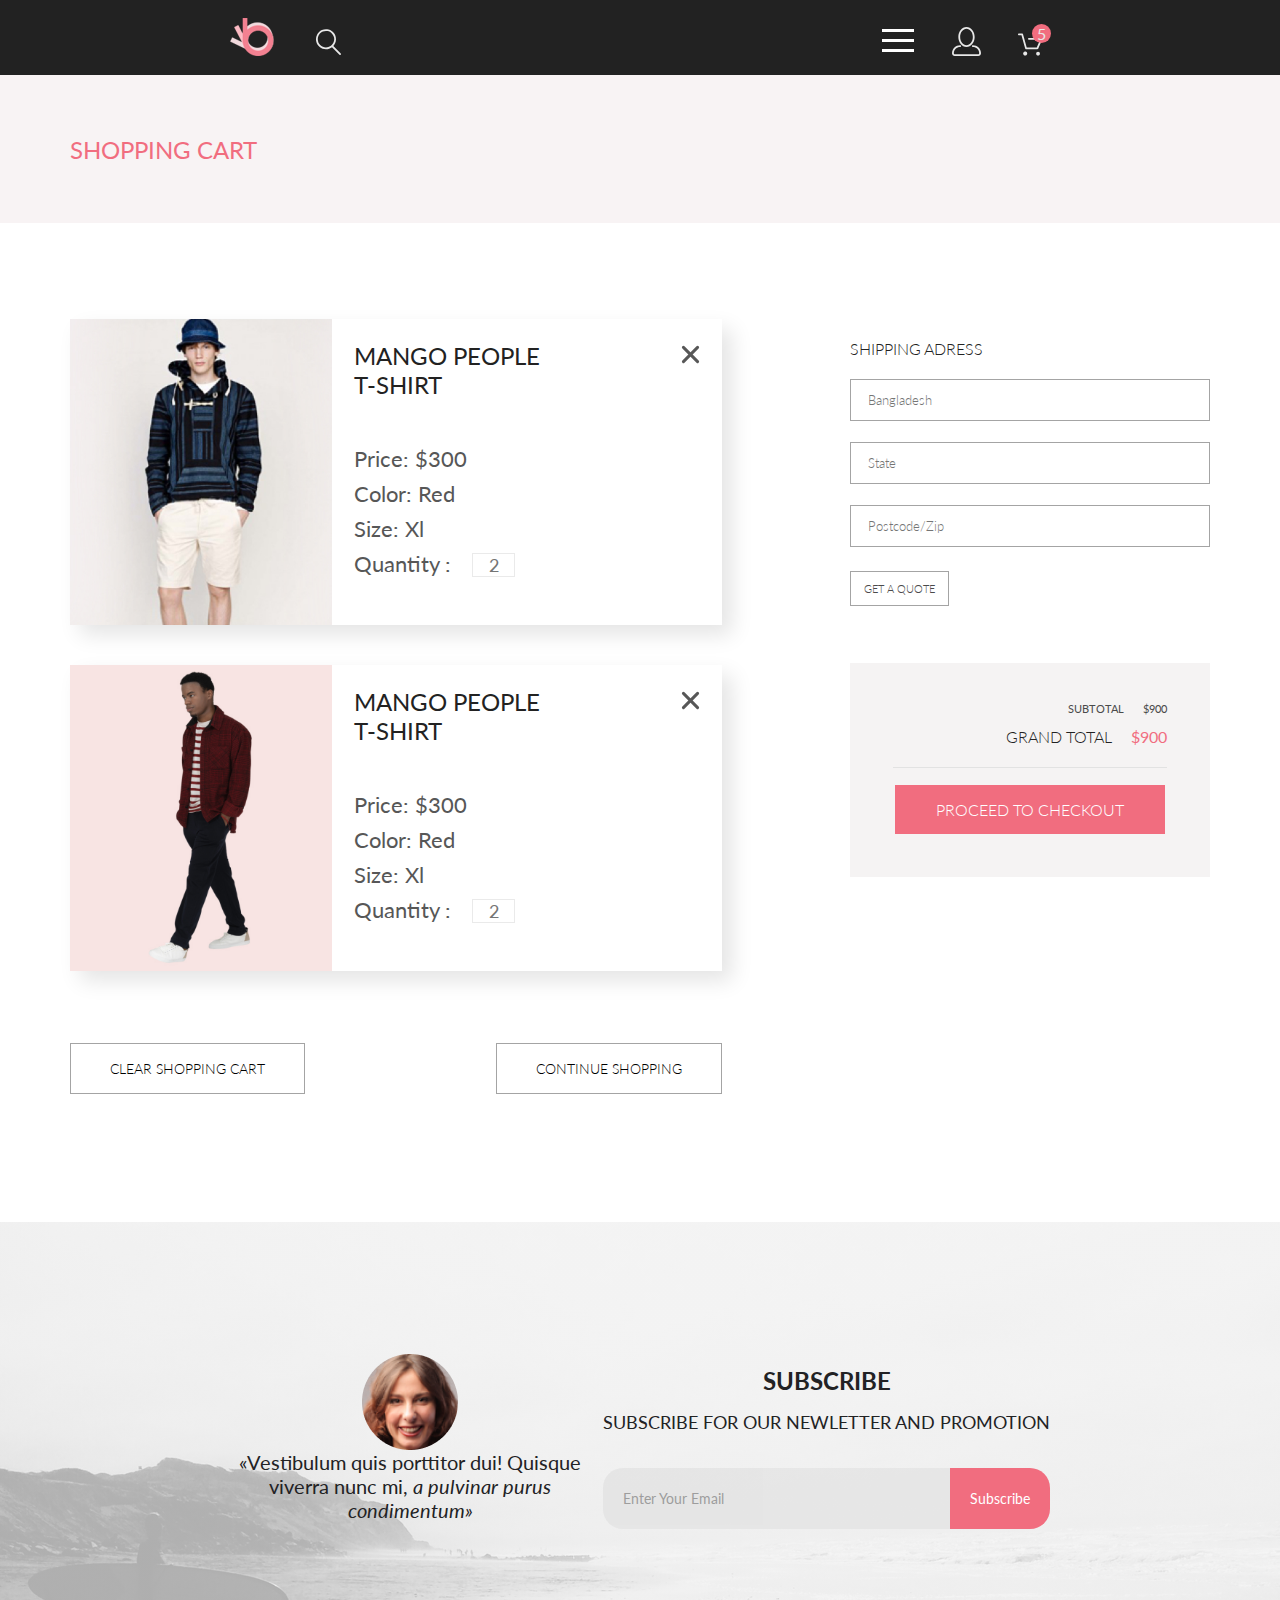
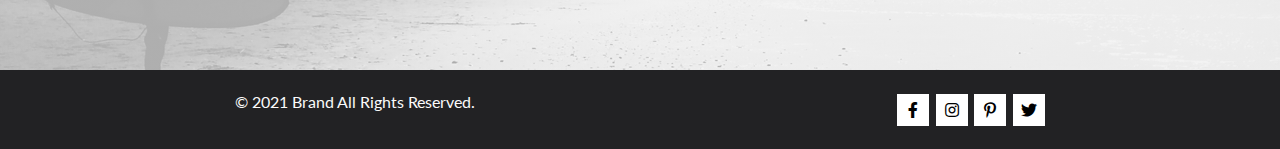
==== commit cda34434: "lesson-5" ====
--- a/cart.html
+++ b/cart.html
@@ -1,222 +1,235 @@
 <!DOCTYPE html>
 <html lang="en">
+
 <head>
-    <meta charset="UTF-8">
-    <meta http-equiv="X-UA-Compatible" content="IE=edge">
-    <meta name="viewport" content="width=device-width, initial-scale=1.0">
-    <link rel="stylesheet" href="css/all.min.css">
-    <link href="css/bootstrap.min.css" rel="stylesheet">
-    <script src="js/bootstrap.bundle.min.js"></script>
-    <link rel="stylesheet" href="css/style.css">
-    <link href="https://fonts.googleapis.com/css2?family=Lato:ital,wght@0,100;0,300;0,400;0,700;0,900;1,100;1,300;1,400;1,700;1,900&display=swap" rel="stylesheet">
-    <title>Корзина</title>
+  <meta charset="UTF-8">
+  <meta http-equiv="X-UA-Compatible" content="IE=edge">
+  <meta name="viewport" content="width=device-width, initial-scale=1.0">
+  <link rel="stylesheet" href="css/all.min.css">
+  <link href="css/bootstrap.min.css" rel="stylesheet">
+  <script src="js/bootstrap.bundle.min.js"></script>
+  <link rel="stylesheet" href="css/style.css">
+  <link
+    href="https://fonts.googleapis.com/css2?family=Lato:ital,wght@0,100;0,300;0,400;0,700;0,900;1,100;1,300;1,400;1,700;1,900&display=swap"
+    rel="stylesheet">
+  <title>Корзина</title>
 </head>
+
 <body>
-    <header class="page-header">
-        <div class="page-header-wrp center">
-            <div class="page-header-btn-wrp">
-                <a href="index.html" class="page-header-logo"> <img src="img/logo.png" alt="logo" height="38"></a>
-                <form action="#" class="page-header-search-form">
-                    <input class="page-header-search-btn" id="search-btn" type="search">
-                    <label for="search-btn">
-                      <svg width="27" height="28" viewBox="0 0 27 28" xmlns="http://www.w3.org/2000/svg">
-                        <path d="M19.0596 17.6259C20.6713 15.8658 21.6282 13.6048 21.7698 11.2225C21.9113 8.84018 21.2288 6.48173 19.8369 4.54318C18.445 2.60463 16.4285 1.20404 14.126 0.576619C11.8234 -0.0508009 9.3751 0.13316 7.19217 1.09761C5.00923 2.06205 3.22463 3.74825 2.13804 5.87302C1.05145 7.9978 0.729054 10.4318 1.225 12.7661C1.72094 15.1005 3.00501 17.1932 4.86158 18.6927C6.71814 20.1922 9.03413 21.0072 11.4206 21.0009C13.673 21.004 15.8645 20.27 17.6606 18.9109L25.4086 26.7179C25.4941 26.807 25.5965 26.8781 25.7099 26.927C25.8232 26.9759 25.9452 27.0017 26.0686 27.0029C26.1923 27.0033 26.3148 26.9782 26.4283 26.9292C26.5419 26.8801 26.6441 26.8082 26.7286 26.7179C26.9025 26.537 26.9997 26.2958 26.9997 26.0449C26.9997 25.794 26.9025 25.5528 26.7286 25.3719L19.0596 17.6259ZM2.88662 10.5009C2.89946 8.81563 3.41094 7.17187 4.35659 5.77685C5.30224 4.38183 6.63972 3.29801 8.20044 2.662C9.76115 2.02599 11.4752 1.86627 13.1266 2.20298C14.7779 2.53969 16.2926 3.35775 17.4797 4.55404C18.6668 5.75033 19.4732 7.27129 19.7972 8.92519C20.1212 10.5791 19.9483 12.2919 19.3002 13.8476C18.6522 15.4034 17.5581 16.7325 16.1559 17.6674C14.7536 18.6023 13.1059 19.1011 11.4206 19.1009C9.14916 19.0901 6.97482 18.1784 5.37484 16.566C3.77486 14.9537 2.87998 12.7724 2.88662 10.5009Z"/>
-                      </svg>
-                    </label>
-                  </form>
-            </div>   
-            <div class="page-header-btn-wrp">
-                <nav class="menu">
-                    <label class="page-header-menu-btn" for="menu-switch">
-                      <span></span>
-                    </label>
-                    <input id="menu-switch" type="checkbox">
-                    <ul class="menu-list">
-                      <li>
-                        <a href="#" class="menu-list-close-btn"></a>
-                        <span class="menu-list-title">menu</span>
-                      </li> 
-                      <li class="menu-list-item">
-                        <a href="#">man</a>
-                        <ul class="menu-sublist">
-                          <li class="menu-sublist-item">
-                            <a href="#">Accessories</a>
-                          </li>
-                          <li class="menu-sublist-item">
-                            <a href="#">Bags</a>
-                          </li>
-                          <li class="menu-sublist-item">
-                            <a href="#">Denim</a>
-                          </li>
-                          <li class="menu-sublist-item">
-                            <a href="#">T-Shirts</a>
-                          </li>
-                        </ul>
-                      </li>
-                      <li class="menu-list-item">
-                        <a href="#">woman</a>
-                        <ul class="menu-sublist">
-                          <li class="menu-sublist-item">
-                            <a href="#">Accessories</a>
-                          </li>
-                          <li class="menu-sublist-item">
-                            <a href="#">Jackets &amp;&nbsp;Coats</a>
-                          </li>
-                          <li class="menu-sublist-item">
-                            <a href="#">Polos</a>
-                          </li>
-                          <li class="menu-sublist-item">
-                            <a href="#">T-Shirts</a>
-                          </li>
-                          <li class="menu-sublist-item">
-                            <a href="#">Shirts</a>
-                          </li>
-                        </ul>
-                      </li>
-                      <li class="menu-list-item">
-                        <a href="#">kids</a>
-                        <ul class="menu-sublist">
-                          <li class="menu-sublist-item">
-                            <a href="#">Accessories</a>
-                          </li>
-                          <li class="menu-sublist-item">
-                            <a href="#">Jackets &amp;&nbsp;Coats</a>
-                          </li>
-                          <li class="menu-sublist-item">
-                            <a href="#">Polos</a>
-                          </li>
-                          <li class="menu-sublist-item">
-                            <a href="#">T-Shirts</a>
-                          </li>
-                          <li class="menu-sublist-item">
-                            <a href="#">Shirts</a>
-                          </li>
-                          <li class="menu-sublist-item">
-                            <a href="#">Bags</a>
-                          </li>
-                        </ul>
-                      </li>              
-                    </ul>
-                  </nav>
-                <form action="#">
-                  <button class="page-header-account-btn">
-                    <svg width="29" height="29" viewBox="0 0 29 29" xmlns="http://www.w3.org/2000/svg">
-                        <path d="M14.5 19.937C19 19.937 22.656 15.464 22.656 9.968C22.656 4.472 19 0 14.5 0C13.3631 0.0217413 12.2463 0.303398 11.2351 0.823397C10.2239 1.34339 9.34507 2.08794 8.66602 3C7.12663 4.99573 6.30819 7.45381 6.34399 9.974C6.34399 15.465 10 19.937 14.5 19.937ZM14.5 1.813C18 1.813 20.844 5.472 20.844 9.969C20.844 14.466 17.998 18.125 14.5 18.125C11.002 18.125 8.15603 14.465 8.15503 9.969C8.15403 5.473 11 1.813 14.5 1.813ZM20.844 18.125C20.6036 18.125 20.373 18.2205 20.203 18.3905C20.033 18.5605 19.9375 18.7911 19.9375 19.0315C19.9375 19.2719 20.033 19.5025 20.203 19.6725C20.373 19.8425 20.6036 19.938 20.844 19.938C22.526 19.9399 24.1386 20.6088 25.3279 21.7982C26.5172 22.9875 27.1861 24.6 27.188 26.282C27.1875 26.5221 27.0918 26.7523 26.922 26.9221C26.7522 27.0918 26.5221 27.1875 26.282 27.188H2.71997C2.47985 27.1875 2.24975 27.0918 2.07996 26.9221C1.91016 26.7523 1.81449 26.5221 1.81396 26.282C1.81608 24.6001 2.48517 22.9877 3.67444 21.7985C4.86371 20.6092 6.47608 19.9401 8.15796 19.938C8.39824 19.938 8.62868 19.8425 8.79858 19.6726C8.96849 19.5027 9.06396 19.2723 9.06396 19.032C9.06396 18.7917 8.96849 18.5613 8.79858 18.3914C8.62868 18.2215 8.39824 18.126 8.15796 18.126C5.99541 18.1279 3.92201 18.9875 2.39258 20.5164C0.863144 22.0453 0.00264777 24.1185 0 26.281C0.000794067 27.0019 0.287502 27.693 0.797241 28.2027C1.30698 28.7125 1.99811 28.9992 2.71899 29H26.282C27.0027 28.9989 27.6936 28.7121 28.2031 28.2024C28.7126 27.6927 28.9992 27.0017 29 26.281C28.9974 24.1187 28.1372 22.0457 26.6083 20.5168C25.0793 18.9878 23.0063 18.1276 20.844 18.125Z" />
-                    </svg>
-                </button>
-                </form>
-                
-                <form action="#">
-                  <button class="page-header-cart-btn">
-                    <svg width="42" height="37" viewBox="0 0 42 37" xmlns="http://www.w3.org/2000/svg">
-                        <path d="M26.2009 37C25.5532 36.9738 24.9415 36.6948 24.4972 36.2227C24.0529 35.7506 23.8114 35.1232 23.8245 34.475C23.8376 33.8269 24.1043 33.2097 24.5673 32.7559C25.0303 32.3022 25.6527 32.048 26.301 32.048C26.9493 32.048 27.5717 32.3022 28.0347 32.7559C28.4977 33.2097 28.7644 33.8269 28.7775 34.475C28.7906 35.1232 28.549 35.7506 28.1047 36.2227C27.6604 36.6948 27.0488 36.9738 26.401 37H26.2009ZM6.75293 34.32C6.75293 33.79 6.91011 33.2718 7.20459 32.8311C7.49907 32.3904 7.91764 32.0469 8.40735 31.844C8.89705 31.6412 9.43594 31.5881 9.95581 31.6915C10.4757 31.7949 10.9532 32.0502 11.328 32.425C11.7028 32.7998 11.9581 33.2773 12.0615 33.7972C12.1649 34.317 12.1118 34.8559 11.9089 35.3456C11.7061 35.8353 11.3626 36.2539 10.9219 36.5483C10.4812 36.8428 9.96304 37 9.43298 37C9.08087 37.0003 8.73212 36.9311 8.40674 36.7966C8.08136 36.662 7.78569 36.4646 7.53662 36.2158C7.28755 35.9669 7.09001 35.6713 6.9552 35.3461C6.82039 35.0208 6.75098 34.6721 6.75098 34.32H6.75293ZM10.553 28.686C10.2935 28.6868 10.0409 28.6024 9.83411 28.4457C9.62727 28.2891 9.47758 28.0689 9.40796 27.819L4.57495 10.364H1.18201C0.868521 10.364 0.567859 10.2395 0.346191 10.0178C0.124523 9.79614 0 9.49549 0 9.18201C0 8.86852 0.124523 8.56787 0.346191 8.3462C0.567859 8.12454 0.868521 8.00001 1.18201 8.00001H5.46301C5.7225 7.99919 5.97504 8.08372 6.18176 8.24057C6.38848 8.39742 6.53784 8.61788 6.60693 8.86801L11.4399 26.323H24.6179L29.001 16.275H14.401C14.2428 16.2796 14.0854 16.2524 13.9379 16.1951C13.7904 16.1377 13.6559 16.0513 13.5424 15.9411C13.4288 15.8308 13.3386 15.6989 13.277 15.5532C13.2154 15.4074 13.1836 15.2508 13.1836 15.0925C13.1836 14.9343 13.2154 14.7776 13.277 14.6319C13.3386 14.4861 13.4288 14.3542 13.5424 14.2439C13.6559 14.1337 13.7904 14.0473 13.9379 13.9899C14.0854 13.9326 14.2428 13.9054 14.401 13.91H30.814C31.0097 13.91 31.2022 13.9587 31.3744 14.0517C31.5465 14.1448 31.6928 14.2793 31.7999 14.443C31.9078 14.6073 31.9734 14.7957 31.9908 14.9914C32.0083 15.1872 31.9771 15.3842 31.9 15.565L26.495 27.977C26.4026 28.1876 26.251 28.3668 26.0585 28.4927C25.866 28.6186 25.641 28.6858 25.411 28.686H10.553Z" />
-                        <!-- <path d="M31.502 19C36.7487 19 41.002 14.7467 41.002 9.5C41.002 4.25329 36.7487 0 31.502 0C26.2552 0 22.002 4.25329 22.002 9.5C22.002 14.7467 26.2552 19 31.502 19Z" fill="#F16D7F"/> -->
-                        <!-- <path d="M30.8146 7.648C31.2626 7.552 31.6746 7.504 32.0506 7.504C32.4986 7.504 32.8946 7.57 33.2386 7.702C33.5826 7.834 33.8686 8.016 34.0966 8.248C34.3286 8.48 34.5026 8.754 34.6186 9.07C34.7386 9.386 34.7986 9.73 34.7986 10.102C34.7986 10.558 34.7186 10.97 34.5586 11.338C34.4026 11.706 34.1846 12.022 33.9046 12.286C33.6286 12.546 33.3026 12.746 32.9266 12.886C32.5506 13.026 32.1446 13.096 31.7086 13.096C31.4566 13.096 31.2146 13.07 30.9826 13.018C30.7506 12.97 30.5326 12.904 30.3286 12.82C30.1286 12.736 29.9426 12.64 29.7706 12.532C29.5986 12.424 29.4466 12.31 29.3146 12.19L29.6446 11.734C29.7166 11.63 29.8106 11.578 29.9266 11.578C30.0066 11.578 30.0966 11.61 30.1966 11.674C30.2966 11.734 30.4186 11.802 30.5626 11.878C30.7066 11.954 30.8746 12.024 31.0666 12.088C31.2626 12.148 31.4946 12.178 31.7626 12.178C32.0626 12.178 32.3326 12.13 32.5726 12.034C32.8126 11.938 33.0186 11.802 33.1906 11.626C33.3626 11.446 33.4946 11.232 33.5866 10.984C33.6786 10.736 33.7246 10.458 33.7246 10.15C33.7246 9.882 33.6846 9.64 33.6046 9.424C33.5286 9.208 33.4106 9.024 33.2506 8.872C33.0946 8.72 32.8986 8.602 32.6626 8.518C32.4266 8.434 32.1506 8.392 31.8346 8.392C31.6186 8.392 31.3926 8.41 31.1566 8.446C30.9246 8.482 30.6866 8.54 30.4426 8.62L29.7706 8.422L30.4606 4.402H34.5346V4.87C34.5346 5.022 34.4866 5.148 34.3906 5.248C34.2986 5.344 34.1386 5.392 33.9106 5.392H31.2106L30.8146 7.648Z" /> -->
-                    </svg>
-                    <span>5</span>
-                </button>
-                </form>
-                
-            </div>
-        </div>          
-    </header>
-    
-    <main>
-        <div class="header-cart">
-            <div class="header-cart-txt center">
-                <span>shopping cart</span>
-            </div>
-        </div>
-
-        <section class="cart center">
-            <div class="cart-item-wrp">
-                <article class="cart-item">
-                    <div class="cart-item-img">
-                        <img src="img/product-img-3.jpg" alt="photo3" height="306">
-                    </div>
-                    <div class="cart-item-text">
-                      <span class="cart-item-text-title">mango people</span>
-                      <span class="cart-item-text-title">t-shirt</span>
-                      <span class="cart-item-text-txt">price: $300</span>
-                      <span class="cart-item-text-txt">color: red</span>
-                      <span class="cart-item-text-txt">size: xl</span>
-                      <span class="cart-item-text-txt">quantity :</span>
-                      <input class = "cart-item-text-quantity" type="text" placeholder="2">
-                    </div>
-                </article>
-                
-                <article class="cart-item">
-                  <div class="cart-item-img">
-                    <img src="img/product-img-7.jpg" alt="photo7" height="306">
-                  </div>
-                  <div class="cart-item-text">
-                    <span class="cart-item-text-title">mango people</span>
-                    <span class="cart-item-text-title">t-shirt</span>
-                    <span class="cart-item-text-txt">price: $300</span>
-                    <span class="cart-item-text-txt">color: red</span>
-                    <span class="cart-item-text-txt">size: xl</span>
-                    <span class="cart-item-text-txt">quantity :</span>
-                    <input class = "cart-item-text-quantity" type="text" placeholder="2">
-                  </div>
-                </article>
-                <div class="cart-item-btn-wrp">
-                  <button class="cart-item-btn">
-                    <span>clear shopping cart</span>
-                  </button>
-                  <button class="cart-item-btn">
-                    <span>continue shopping</span>
-                  </button>                
-                </div>
-            </div>
-            <div class="cart-info-wrp">
-              <span class="cart-info-title">shipping adress</span>
-              <input class="cart-info-country" type="text" placeholder="Bangladesh">
-              <input class="cart-info-state" type="text" placeholder="State">
-              <input class="cart-info-zip" type="text" placeholder="Postcode/Zip">
-              <button class="cart-info-btn">
-                <span>get&nbsp;a&nbsp;quote</span>
-              </button>
-              <div class="cart-info-checkout">
-                <span class="cart-info-checkout-subtotal">subtotal $900</span>
-                <span class="cart-info-checkout-total">grand total <span>$900</span></span>
-                <button class="cart-info-checkout-btn">
-                  <span>proceed to checkout</span>
-                </button>
-              </div>
-            </div>
-        </section>
-
-        <section class="subscribe">
-          <div class="subscribe-wrp container">
-            <div class="subscribe-info">
-              <div class="subscribe-info-avatar"></div>
-              <p class="subscribe-info-txt">&laquo;Vestibulum quis porttitor dui! Quisque viverra nunc&nbsp;mi, 
-                  <span>a&nbsp;pulvinar purus condimentum&raquo;</span>
-              </p>
-            </div>
-            <div class="subscribe-form-wrp">
-              <span class="subscribe-form-title">subscribe</span>
-              <span class="subscribe-form-subtitle">subscribe for our newletter and promotion</span>
-              <form action="#" class="subscribe-form">
-                  <input class="subscribe-form-email" type="email" placeholder="Enter Your Email" required>
-                  <input class="subscribe-form-btn" type="submit" value="Subscribe">
-              </form>
-            </div>
-          </div>
-        </section>
-    </main>
-    
-    <footer class="page-footer">
-      <div class="footer-wrp container">
-        <p class="page-footer-txt">&copy; 2021  Brand  All Rights Reserved.</p>
-        <div class="page-footer-socials">
-            <a href="https://www.facebook.com" class="page-footer-socials-item fab fa-facebook-f" target="_blank"></a>
-            <a href="https://www.instagram.com" class="page-footer-socials-item fab fa-instagram" target="_blank"></a>
-            <a href="https://www.pinterest.ru" class="page-footer-socials-item fab fa-pinterest-p" target="_blank"></a>
-            <a href="https://twitter.com" class="page-footer-socials-item fab fa-twitter" target="_blank"></a>
-        </div>
-      </div>
-    </footer>
-    
+  <header class="page-header">
+    <div class="page-header-wrp container">
+      <div class="page-header-btn-wrp">
+        <a href="index.html" class="page-header-logo"> <img src="img/logo.png" alt="logo" height="38"></a>
+        <form action="#" class="page-header-search-form">
+          <input class="page-header-search-btn" id="search-btn" type="search">
+          <label for="search-btn">
+            <svg width="27" height="28" viewBox="0 0 27 28" xmlns="http://www.w3.org/2000/svg">
+              <path
+                d="M19.0596 17.6259C20.6713 15.8658 21.6282 13.6048 21.7698 11.2225C21.9113 8.84018 21.2288 6.48173 19.8369 4.54318C18.445 2.60463 16.4285 1.20404 14.126 0.576619C11.8234 -0.0508009 9.3751 0.13316 7.19217 1.09761C5.00923 2.06205 3.22463 3.74825 2.13804 5.87302C1.05145 7.9978 0.729054 10.4318 1.225 12.7661C1.72094 15.1005 3.00501 17.1932 4.86158 18.6927C6.71814 20.1922 9.03413 21.0072 11.4206 21.0009C13.673 21.004 15.8645 20.27 17.6606 18.9109L25.4086 26.7179C25.4941 26.807 25.5965 26.8781 25.7099 26.927C25.8232 26.9759 25.9452 27.0017 26.0686 27.0029C26.1923 27.0033 26.3148 26.9782 26.4283 26.9292C26.5419 26.8801 26.6441 26.8082 26.7286 26.7179C26.9025 26.537 26.9997 26.2958 26.9997 26.0449C26.9997 25.794 26.9025 25.5528 26.7286 25.3719L19.0596 17.6259ZM2.88662 10.5009C2.89946 8.81563 3.41094 7.17187 4.35659 5.77685C5.30224 4.38183 6.63972 3.29801 8.20044 2.662C9.76115 2.02599 11.4752 1.86627 13.1266 2.20298C14.7779 2.53969 16.2926 3.35775 17.4797 4.55404C18.6668 5.75033 19.4732 7.27129 19.7972 8.92519C20.1212 10.5791 19.9483 12.2919 19.3002 13.8476C18.6522 15.4034 17.5581 16.7325 16.1559 17.6674C14.7536 18.6023 13.1059 19.1011 11.4206 19.1009C9.14916 19.0901 6.97482 18.1784 5.37484 16.566C3.77486 14.9537 2.87998 12.7724 2.88662 10.5009Z" />
+            </svg>
+          </label>
+        </form>
+      </div>
+      <div class="page-header-btn-wrp">
+        <nav class="menu">
+          <label class="page-header-menu-btn" for="menu-switch">
+            <span></span>
+          </label>
+          <input id="menu-switch" type="checkbox">
+          <ul class="menu-list">
+            <li>
+              <a href="#" class="menu-list-close-btn"></a>
+              <span class="menu-list-title">menu</span>
+            </li>
+            <li class="menu-list-item">
+              <a href="#">man</a>
+              <ul class="menu-sublist">
+                <li class="menu-sublist-item">
+                  <a href="#">Accessories</a>
+                </li>
+                <li class="menu-sublist-item">
+                  <a href="#">Bags</a>
+                </li>
+                <li class="menu-sublist-item">
+                  <a href="#">Denim</a>
+                </li>
+                <li class="menu-sublist-item">
+                  <a href="#">T-Shirts</a>
+                </li>
+              </ul>
+            </li>
+            <li class="menu-list-item">
+              <a href="#">woman</a>
+              <ul class="menu-sublist">
+                <li class="menu-sublist-item">
+                  <a href="#">Accessories</a>
+                </li>
+                <li class="menu-sublist-item">
+                  <a href="#">Jackets &amp;&nbsp;Coats</a>
+                </li>
+                <li class="menu-sublist-item">
+                  <a href="#">Polos</a>
+                </li>
+                <li class="menu-sublist-item">
+                  <a href="#">T-Shirts</a>
+                </li>
+                <li class="menu-sublist-item">
+                  <a href="#">Shirts</a>
+                </li>
+              </ul>
+            </li>
+            <li class="menu-list-item">
+              <a href="#">kids</a>
+              <ul class="menu-sublist">
+                <li class="menu-sublist-item">
+                  <a href="#">Accessories</a>
+                </li>
+                <li class="menu-sublist-item">
+                  <a href="#">Jackets &amp;&nbsp;Coats</a>
+                </li>
+                <li class="menu-sublist-item">
+                  <a href="#">Polos</a>
+                </li>
+                <li class="menu-sublist-item">
+                  <a href="#">T-Shirts</a>
+                </li>
+                <li class="menu-sublist-item">
+                  <a href="#">Shirts</a>
+                </li>
+                <li class="menu-sublist-item">
+                  <a href="#">Bags</a>
+                </li>
+              </ul>
+            </li>
+          </ul>
+        </nav>
+        <form action="#">
+          <button class="page-header-account-btn" type="submit">
+            <svg width="29" height="29" viewBox="0 0 29 29" xmlns="http://www.w3.org/2000/svg">
+              <path
+                d="M14.5 19.937C19 19.937 22.656 15.464 22.656 9.968C22.656 4.472 19 0 14.5 0C13.3631 0.0217413 12.2463 0.303398 11.2351 0.823397C10.2239 1.34339 9.34507 2.08794 8.66602 3C7.12663 4.99573 6.30819 7.45381 6.34399 9.974C6.34399 15.465 10 19.937 14.5 19.937ZM14.5 1.813C18 1.813 20.844 5.472 20.844 9.969C20.844 14.466 17.998 18.125 14.5 18.125C11.002 18.125 8.15603 14.465 8.15503 9.969C8.15403 5.473 11 1.813 14.5 1.813ZM20.844 18.125C20.6036 18.125 20.373 18.2205 20.203 18.3905C20.033 18.5605 19.9375 18.7911 19.9375 19.0315C19.9375 19.2719 20.033 19.5025 20.203 19.6725C20.373 19.8425 20.6036 19.938 20.844 19.938C22.526 19.9399 24.1386 20.6088 25.3279 21.7982C26.5172 22.9875 27.1861 24.6 27.188 26.282C27.1875 26.5221 27.0918 26.7523 26.922 26.9221C26.7522 27.0918 26.5221 27.1875 26.282 27.188H2.71997C2.47985 27.1875 2.24975 27.0918 2.07996 26.9221C1.91016 26.7523 1.81449 26.5221 1.81396 26.282C1.81608 24.6001 2.48517 22.9877 3.67444 21.7985C4.86371 20.6092 6.47608 19.9401 8.15796 19.938C8.39824 19.938 8.62868 19.8425 8.79858 19.6726C8.96849 19.5027 9.06396 19.2723 9.06396 19.032C9.06396 18.7917 8.96849 18.5613 8.79858 18.3914C8.62868 18.2215 8.39824 18.126 8.15796 18.126C5.99541 18.1279 3.92201 18.9875 2.39258 20.5164C0.863144 22.0453 0.00264777 24.1185 0 26.281C0.000794067 27.0019 0.287502 27.693 0.797241 28.2027C1.30698 28.7125 1.99811 28.9992 2.71899 29H26.282C27.0027 28.9989 27.6936 28.7121 28.2031 28.2024C28.7126 27.6927 28.9992 27.0017 29 26.281C28.9974 24.1187 28.1372 22.0457 26.6083 20.5168C25.0793 18.9878 23.0063 18.1276 20.844 18.125Z" />
+            </svg>
+          </button>
+        </form>
+
+        <form action="#">
+          <button class="page-header-cart-btn" type="submit">
+            <svg width="42" height="37" viewBox="0 0 42 37" xmlns="http://www.w3.org/2000/svg">
+              <path
+                d="M26.2009 37C25.5532 36.9738 24.9415 36.6948 24.4972 36.2227C24.0529 35.7506 23.8114 35.1232 23.8245 34.475C23.8376 33.8269 24.1043 33.2097 24.5673 32.7559C25.0303 32.3022 25.6527 32.048 26.301 32.048C26.9493 32.048 27.5717 32.3022 28.0347 32.7559C28.4977 33.2097 28.7644 33.8269 28.7775 34.475C28.7906 35.1232 28.549 35.7506 28.1047 36.2227C27.6604 36.6948 27.0488 36.9738 26.401 37H26.2009ZM6.75293 34.32C6.75293 33.79 6.91011 33.2718 7.20459 32.8311C7.49907 32.3904 7.91764 32.0469 8.40735 31.844C8.89705 31.6412 9.43594 31.5881 9.95581 31.6915C10.4757 31.7949 10.9532 32.0502 11.328 32.425C11.7028 32.7998 11.9581 33.2773 12.0615 33.7972C12.1649 34.317 12.1118 34.8559 11.9089 35.3456C11.7061 35.8353 11.3626 36.2539 10.9219 36.5483C10.4812 36.8428 9.96304 37 9.43298 37C9.08087 37.0003 8.73212 36.9311 8.40674 36.7966C8.08136 36.662 7.78569 36.4646 7.53662 36.2158C7.28755 35.9669 7.09001 35.6713 6.9552 35.3461C6.82039 35.0208 6.75098 34.6721 6.75098 34.32H6.75293ZM10.553 28.686C10.2935 28.6868 10.0409 28.6024 9.83411 28.4457C9.62727 28.2891 9.47758 28.0689 9.40796 27.819L4.57495 10.364H1.18201C0.868521 10.364 0.567859 10.2395 0.346191 10.0178C0.124523 9.79614 0 9.49549 0 9.18201C0 8.86852 0.124523 8.56787 0.346191 8.3462C0.567859 8.12454 0.868521 8.00001 1.18201 8.00001H5.46301C5.7225 7.99919 5.97504 8.08372 6.18176 8.24057C6.38848 8.39742 6.53784 8.61788 6.60693 8.86801L11.4399 26.323H24.6179L29.001 16.275H14.401C14.2428 16.2796 14.0854 16.2524 13.9379 16.1951C13.7904 16.1377 13.6559 16.0513 13.5424 15.9411C13.4288 15.8308 13.3386 15.6989 13.277 15.5532C13.2154 15.4074 13.1836 15.2508 13.1836 15.0925C13.1836 14.9343 13.2154 14.7776 13.277 14.6319C13.3386 14.4861 13.4288 14.3542 13.5424 14.2439C13.6559 14.1337 13.7904 14.0473 13.9379 13.9899C14.0854 13.9326 14.2428 13.9054 14.401 13.91H30.814C31.0097 13.91 31.2022 13.9587 31.3744 14.0517C31.5465 14.1448 31.6928 14.2793 31.7999 14.443C31.9078 14.6073 31.9734 14.7957 31.9908 14.9914C32.0083 15.1872 31.9771 15.3842 31.9 15.565L26.495 27.977C26.4026 28.1876 26.251 28.3668 26.0585 28.4927C25.866 28.6186 25.641 28.6858 25.411 28.686H10.553Z" />
+              <!-- <path d="M31.502 19C36.7487 19 41.002 14.7467 41.002 9.5C41.002 4.25329 36.7487 0 31.502 0C26.2552 0 22.002 4.25329 22.002 9.5C22.002 14.7467 26.2552 19 31.502 19Z" fill="#F16D7F"/> -->
+              <!-- <path d="M30.8146 7.648C31.2626 7.552 31.6746 7.504 32.0506 7.504C32.4986 7.504 32.8946 7.57 33.2386 7.702C33.5826 7.834 33.8686 8.016 34.0966 8.248C34.3286 8.48 34.5026 8.754 34.6186 9.07C34.7386 9.386 34.7986 9.73 34.7986 10.102C34.7986 10.558 34.7186 10.97 34.5586 11.338C34.4026 11.706 34.1846 12.022 33.9046 12.286C33.6286 12.546 33.3026 12.746 32.9266 12.886C32.5506 13.026 32.1446 13.096 31.7086 13.096C31.4566 13.096 31.2146 13.07 30.9826 13.018C30.7506 12.97 30.5326 12.904 30.3286 12.82C30.1286 12.736 29.9426 12.64 29.7706 12.532C29.5986 12.424 29.4466 12.31 29.3146 12.19L29.6446 11.734C29.7166 11.63 29.8106 11.578 29.9266 11.578C30.0066 11.578 30.0966 11.61 30.1966 11.674C30.2966 11.734 30.4186 11.802 30.5626 11.878C30.7066 11.954 30.8746 12.024 31.0666 12.088C31.2626 12.148 31.4946 12.178 31.7626 12.178C32.0626 12.178 32.3326 12.13 32.5726 12.034C32.8126 11.938 33.0186 11.802 33.1906 11.626C33.3626 11.446 33.4946 11.232 33.5866 10.984C33.6786 10.736 33.7246 10.458 33.7246 10.15C33.7246 9.882 33.6846 9.64 33.6046 9.424C33.5286 9.208 33.4106 9.024 33.2506 8.872C33.0946 8.72 32.8986 8.602 32.6626 8.518C32.4266 8.434 32.1506 8.392 31.8346 8.392C31.6186 8.392 31.3926 8.41 31.1566 8.446C30.9246 8.482 30.6866 8.54 30.4426 8.62L29.7706 8.422L30.4606 4.402H34.5346V4.87C34.5346 5.022 34.4866 5.148 34.3906 5.248C34.2986 5.344 34.1386 5.392 33.9106 5.392H31.2106L30.8146 7.648Z" /> -->
+            </svg>
+            <span>5</span>
+          </button>
+        </form>
+
+      </div>
+    </div>
+  </header>
+
+  <main>
+    <div class="header-cart">
+      <div class="header-cart-txt center">
+        <span>shopping cart</span>
+      </div>
+    </div>
+
+    <section class="cart center">
+      <div class="cart-item-wrp">
+        <article class="cart-item">
+          <div class="cart-item-img">
+            <img src="img/product-img-3.jpg" alt="photo3" height="306">
+          </div>
+          <div class="cart-item-text">
+            <a href="#" class="cart-item-text-close-btn"></a>
+            <span class="cart-item-text-title ">mango people t-shirt</span>
+            <span class="cart-item-text-txt">price: $300</span>
+            <span class="cart-item-text-txt">color: red</span>
+            <span class="cart-item-text-txt">size: xl</span>
+            <span class="cart-item-text-txt">quantity :</span>
+            <input class="cart-item-text-quantity" type="text" placeholder="2">
+          </div>
+        </article>
+
+        <article class="cart-item">
+          <div class="cart-item-img">
+            <img src="img/product-img-7.jpg" alt="photo7" height="306">
+          </div>
+          <div class="cart-item-text">
+            <a href="#" class="cart-item-text-close-btn"></a>
+            <span class="cart-item-text-title ">mango people t-shirt</span>
+            <span class="cart-item-text-txt">price: $300</span>
+            <span class="cart-item-text-txt">color: red</span>
+            <span class="cart-item-text-txt">size: xl</span>
+            <span class="cart-item-text-txt">quantity :</span>
+            <input class="cart-item-text-quantity" type="text" placeholder="2">
+          </div>
+        </article>
+        <div class="cart-item-btn-wrp">
+          <button class="cart-item-btn" type="submit">
+            <span>clear shopping cart</span>
+          </button>
+          <button class="cart-item-btn" type="submit">
+            <span>continue shopping</span>
+          </button>
+        </div>
+      </div>
+      <div class="cart-info-wrp">
+        <span class="cart-info-title">shipping adress</span>
+        <form action="#" class="cart-info-adress">
+          <input class="cart-info-country" type="text" placeholder="Bangladesh">
+          <input class="cart-info-state" type="text" placeholder="State">
+          <input class="cart-info-zip" type="text" placeholder="Postcode/Zip">
+          <button class="cart-info-btn" type="submit">
+            <span>get&nbsp;a&nbsp;quote</span>
+          </button>
+        </form>
+
+        <div class="cart-info-checkout">
+          <div class="cart-info-checkout-wrp">
+            <span class="cart-info-checkout-subtotal">subtotal</span>
+            <span class="cart-info-checkout-total">grand total</span>
+          </div>
+          <button class="cart-info-checkout-btn" type="submit">
+            <span>proceed to checkout</span>
+          </button>
+        </div>
+      </div>
+    </section>
+
+    <section class="subscribe">
+      <div class="subscribe-wrp container">
+        <div class="subscribe-info">
+          <div class="subscribe-info-avatar"></div>
+          <p class="subscribe-info-txt">&laquo;Vestibulum quis porttitor dui! Quisque viverra nunc&nbsp;mi,
+            <span>a&nbsp;pulvinar purus condimentum&raquo;</span>
+          </p>
+        </div>
+        <div class="subscribe-form-wrp">
+          <span class="subscribe-form-title">subscribe</span>
+          <span class="subscribe-form-subtitle">subscribe for our newletter and promotion</span>
+          <form action="#" class="subscribe-form">
+            <input class="subscribe-form-email" type="email" placeholder="Enter Your Email" required>
+            <input class="subscribe-form-btn" type="submit" value="Subscribe">
+          </form>
+        </div>
+      </div>
+    </section>
+  </main>
+
+  <footer class="page-footer">
+    <div class="footer-wrp container">
+      <p class="page-footer-txt">&copy; 2021 Brand All Rights Reserved.</p>
+      <div class="page-footer-socials">
+        <a href="https://www.facebook.com" class="page-footer-socials-item fab fa-facebook-f" target="_blank"></a>
+        <a href="https://www.instagram.com" class="page-footer-socials-item fab fa-instagram" target="_blank"></a>
+        <a href="https://www.pinterest.ru" class="page-footer-socials-item fab fa-pinterest-p" target="_blank"></a>
+        <a href="https://twitter.com" class="page-footer-socials-item fab fa-twitter" target="_blank"></a>
+      </div>
+    </div>
+  </footer>
+
 </body>
+
 </html>--- a/css/style.css
+++ b/css/style.css
@@ -31,7 +31,7 @@
 }
 
 .page-header-wrp {
-    padding: 18px 0;
+    padding: 18px 230px;
     display: flex;
     justify-content: space-between;
     align-items: flex-end;
@@ -126,6 +126,11 @@
     align-items: center;
     width: 32px;
     height: 32px;
+    position: relative;
+    transition: transform 1s;
+}
+.page-header-menu-btn:hover {
+    transform: rotate(360deg);
 }
 .page-header-menu-btn span {
     display: block;
@@ -180,9 +185,10 @@
     position: absolute;
     top: 75px;
     /* значение в свойстве top удобно задать через переменную равную высоте первого блока */
-    right: -230px;
+    right: 0px;
     z-index: 20;
 }
+
 .menu-list-close-btn {
     display: block;
     width: 12px;
@@ -193,8 +199,6 @@
     top: 0;
     left: 170px;
 }
-
-
 .menu-list-close-btn::before,
 .menu-list-close-btn::after {
   content: "";
@@ -219,6 +223,7 @@
 .menu-list-close-btn:active::after{
   background: #535353;
 }
+
 .menu-list-title {
     display: block;
     margin: 9px 0 24px 0;
@@ -277,6 +282,7 @@
     width: 29px;
     height: 29px;
 }
+
 .page-header-account-btn svg {
     width: 100%;
     height: 100%;
@@ -401,6 +407,9 @@
     background-size: cover;
     background-position: center;
 }
+.categories-item:hover {
+    transform: scale(1.1);
+}
 .categories-item:nth-child(1) {
     background-image: linear-gradient(rgba(33, 22, 22, 0.7), rgba(33, 22, 22, 0.7)),url(../img/cat-img-1.jpg);
 }
@@ -483,6 +492,9 @@
 }
 .products-item:nth-child(3n+2) {
     margin: 0 0 30px 0;
+}
+.products-item:hover {
+    transform: scale(1.05);
 }
 .products-item:hover .products-item-btn {
     display: flex;
@@ -667,7 +679,6 @@
     display: flex;
     justify-content: space-between;
     align-items: center;
-    flex-wrap: wrap;
     align-items: center;
     width: 100%;
     min-height: 448px;
@@ -682,7 +693,7 @@
     justify-content: center;
     align-items: flex-start;
     flex-wrap: wrap;
-    width: 360px;
+    max-width: 360px;
 }
 .subscribe-info-avatar {
     display: block;
@@ -706,7 +717,7 @@
     font-style: italic;
 }
 .subscribe-form-wrp {
-    width: 550px;
+    max-width: 550px;
     margin: 0;
 }
 .subscribe-form-title, 
@@ -738,6 +749,7 @@
     width: 100%;
 }
 .subscribe-form-email {
+    width: 100%;
     display: flex;
     align-items: center;
     padding: 20px;
@@ -1158,12 +1170,13 @@
     justify-content: center;
     margin: 30px 0 110px 0;
 }
+
 .pagination li a {
     font-style: normal;
     font-weight: 300;
     font-size: 16px;
     line-height: 19px;
-    color: #C4C4C4;
+    color: #c4c4c4;
     border: none; 
 }
 .pagination li:first-child a,
@@ -1172,11 +1185,23 @@
 }
 
 .pagination li:nth-child(2) a {
-    color: #F26376;
+    color: #f26376;
 }
 .pagination li:hover a {
-    color: #F26376;
-}
+    color: #f26376;
+}
+.pagination li:nth-child(7) {
+    position: relative;
+}
+.pagination li:nth-child(7)::after {
+    content: "....";
+    color: #c4c4c4;
+    position: absolute;
+    top: 2px;
+    right: -6px;
+    z-index: 5;
+}
+
 .catalog-filter-wrp {
     width: 100%;
     display: flex;
@@ -1269,13 +1294,15 @@
     color: #F16D7F;
     
 }
-.product-info-decor {
+.product-info-group::after {
+    display: block;
     content: "";
     width: 63px;
     height: 3px;
     background-color: #EF5B70;
     margin: 12px auto;
 }
+
 .product-info-name {
     text-transform: uppercase;
     font-style: normal;
@@ -1361,16 +1388,18 @@
     text-align: left;
     padding: 10px 24px;
 }
-
-
-
+.product-info-btn:active {
+    transform: scale(0.8);
+}
 
 /* ====   cart page === */
 
-.header-cart {
+.header-cart,
+.header-registration {
    background-color: #F8F3F4;
 }
-.header-cart-txt {
+.header-cart-txt,
+.header-registration-txt {
     margin: 0 auto 96px;
     min-height: 148px;
     display: flex;
@@ -1383,7 +1412,8 @@
     line-height: 29px;
     color: #F16D7F;
 }
-.cart {
+.cart,
+.registration {
     width: 100%;
     display: flex;
     justify-content: space-between;
@@ -1400,11 +1430,11 @@
     display: flex;
     box-shadow: 10px 10px 20px 0px #E5E5E5;
     margin: 0 auto 40px;
+    /* position: relative;*/
 }
 .cart-item-img {
     height: 100%;
     box-sizing: border-box;
-    
 }
 .cart-item-text {
     width: 100%;
@@ -1413,7 +1443,42 @@
     box-sizing: border-box;
     position: relative;
 }
+.cart-item-text-close-btn {
+    display: block;
+    width: 18px;
+    height: 18px;
+    margin: 0;
+    padding: 0;
+    position: absolute;
+    top: 27px;
+    right: 22px;
+}
+.cart-item-text-close-btn:hover::before,
+.cart-item-text-close-btn:hover::after {
+    background: #a4a4a4;
+}
+.cart-item-text-close-btn:active {
+    transform: scale(0.8);
+}
+.cart-item-text-close-btn::before,
+.cart-item-text-close-btn::after {
+  content: "";
+  display: block;
+  width: 23px;
+  height: 3px;
+  background: #575757;
+  border-radius: 10px;
+  position: absolute;
+  top: 7px;
+  left: -3px;
+  transform: rotate(45deg);
+}
+.cart-item-text-close-btn::after {
+    transform: rotate(-45deg)
+  }
 .cart-item-text-title {
+    margin: 0 0 47px 0;
+    max-width: 200px;
     display: block;
     text-transform: uppercase;
     font-style: normal;
@@ -1433,10 +1498,6 @@
     color: #575757;
     
 }
-.cart-item-text span:nth-child(2) {
-    margin: 0 0 47px 0;
-}
-
 .cart-item-text-quantity {
     text-decoration: none;
     width: 43px;
@@ -1445,7 +1506,7 @@
     left: 140px;
     bottom: 48px;
     text-align: center;
-    border: 1px solid #EAEAEA;
+    border: 1px solid #eaeaea;
     font-style: normal;
     font-weight: normal;
     font-size: 18px;
@@ -1464,7 +1525,7 @@
     align-items: center;
     padding: 16px 39px;
     box-sizing: border-box;
-    border: 1px solid #A4A4A4;
+    border: 1px solid #a4a4a4;
     background: transparent;
     text-transform: uppercase;
     text-align: center;
@@ -1474,13 +1535,25 @@
     line-height: 17px;
     color: #000000;
 }
-.cart-info-wrp {
+.cart-item-btn:hover {
+    background-color:#a4a4a4;
+    color: #fff;
+}
+.cart-item-btn:active {
+    background-color:#a4a4a4;
+    color: #fff;
+    transform: scale(0.8);
+}
+.cart-info-wrp,
+.registration-input-wrp {
     display: flex;
     flex-direction: column;
     width: 360px;
 }
 .cart-info-title,
-.cart-info-checkout-total {
+.cart-info-checkout-total,
+.registration-input-title1,
+.registration-input-title2 {
     display: block;
     margin-top: 20px;
     text-transform: uppercase;
@@ -1492,49 +1565,214 @@
 }
 .cart-info-country,
 .cart-info-state,
-.cart-info-zip {
+.cart-info-zip,
+.registration-input-first,
+.registration-input-last,
+.registration-input-email,
+.registration-input-pass {
     margin-top: 21px;
     text-decoration: none;
     width: 100%;
     padding: 12px 17px;
-    border: 1px solid  #A4A4A4;
+    border: 1px solid  #a4a4a4;
     text-align: left;
+    font-style: normal;
+    font-weight: 300;
+    font-size: 13px;
+    line-height: 16px;
+    color: #b1b1b1;
+}
+.cart-info-btn {
+    margin: 24px 0 57px 0;
+    max-width: 100px;
+    display: block;
+    text-align: left;
+    padding: 10px 13px;
+    box-sizing: border-box;
+    border: 1px solid #a4a4a4;
+    background: transparent;
+    text-transform: uppercase;
+    font-style: normal;
+    font-weight: 300;
+    font-size: 11px;
+    line-height: 13px;
+    color: #4a4a4a;
+}
+.cart-info-btn:hover {
+    color: #fff;
+    background-color:#a4a4a4;
+}
+.cart-info-btn:active {
+    color: #fff;
+    background-color:#a4a4a4;
+    transform: scale(0.8);
+}
+.cart-info-checkout {
+    width: 100%;
+    padding: 39px 43px;
+    box-sizing: border-box;
+    min-height: 214px;
+    background-color: #f5f3f3;
+}
+.cart-info-checkout-wrp::after{
+    content: "";
+    display: block;
+    width: 100%;
+    border-top: 1px solid #e2e2e2;
+}
+.cart-info-checkout-subtotal {
+    display: block;
+    margin: 0 43px 0 0;
+    text-align: right;
+    text-transform: uppercase;
+    font-style: normal;
+    font-weight: normal;
+    font-size: 11px;
+    line-height: 13px;
+    color: #4a4a4a;
+    position: relative;
+}
+.cart-info-checkout-subtotal::after {
+    content: "$900";
+    position: absolute;
+    right: -43px;
+}
+.cart-info-checkout-total {
+    text-align: right;
+    margin: 12px 55px 21px 0;
+    position: relative;
+}
+.cart-info-checkout-total::after {
+    content: "$900";
+    color: #f16d7f;
+    position: absolute;
+    font-weight: 400;
+    right: -55px;
+}
+.cart-info-checkout-btn {
+    border: none;
+    margin: 17px auto 0;
+    max-width: 273px;
+    display: block;
+    text-align: center;
+    padding: 15px 41px;
+    box-sizing: border-box;
+    background-color: #f16d7f;
+    text-transform: uppercase;
+    font-style: normal;
+    font-weight: 300;
+    font-size: 16px;
+    line-height: 19px;
+    color: #fff;
+}
+.cart-info-checkout-btn:hover {
+    background-color: #9b1628;
+    color: #fff;
+}
+.cart-info-checkout-btn:active {
+    background-color: #9b1628;
+    color: #fff;
+    transform: scale(0.8);
+}
+/* ====  end cart === */
+
+/* ==== registration ===*/
+.header-registration-txt {
+    margin: 0 auto 64px;
+}
+
+.registration {
+    display: flex;
+    width: 100%;
+    justify-content: space-between;
+}
+.registration-input-title1 {
+    text-transform: capitalize;
+    margin: 0;
+}
+.registration-input-first,
+.registration-input-last {
+    text-transform: capitalize;
+}
+.registration-input-sexchoice {
+    width: 17px;
+    height: 17px;
+    color:#a4a4a4;
+    margin: 31px 0 0 0;
+}
+
+.registration-input-sextxt {
+    margin: 0 20px 0 10px;
+    text-transform: capitalize;
+    font-style: normal;
+    font-weight: 300;
+    font-size: 11px;
+    line-height: 13px;  
+    color: #000000;
+}
+.registration-input-title2 {
+    text-transform: none;
+    margin: 33px 0 0 0;
+}
+.registration-input-pass {
+margin-bottom: 15px;
+}
+.registration-input-txt {
+    margin: 15.5px 0 0 0;
     font-style: normal;
     font-weight: 300;
     font-size: 13px;
     line-height: 16px;
     color: #B1B1B1;
 }
-.cart-info-btn {
-    margin: 24px 0 57px 0;
-    max-width: 100px;
+.registration-input-btn {
+    border: none;
+    margin: 39px 0 96px 0;
+    max-width: 167px;
     display: block;
     text-align: left;
-    padding: 10px 13px;
-    box-sizing: border-box;
-    border: 1px solid #A4A4A4;
-    background: transparent;
-    text-transform: uppercase;
+    padding: 16px 28px;
+    box-sizing: border-box;
+    background-color: #f16d7f;
+    text-transform: uppercase;
+    font-style: normal;
+    font-weight: normal;
+    font-size: 14px;
+    line-height: 17px;
+    color: #fff;
+}
+.registration-input-btn span {
+    margin: 0 20px 0 0;
+}
+.registration-input-btn svg {
+    margin: 0;
+    padding: 0;
+    fill: #fff;
+} 
+.registration-input-btn:hover {
+    transform: scale(1.1);
+}
+.registration-info-wrp {
+    max-width: 650px;
     font-style: normal;
     font-weight: 300;
-    font-size: 11px;
-    line-height: 13px;
-    coloыыыыыыыыыыыыыыыыыыыыыыыыыыыr: #4A4A4A;
-}
-.cart-idth: 100%;
-    padding: 41px;
-    box-sizing: border-box;
-    min-height: 214px;
-    background-color: #F5F3F3;
-}
-.cart-info-checkout-subtotal {
-    display: block;
-    
-    text-align: right;
-    text-transform: uppercase;
-    font-style: normal;
-    font-weight: normal;
-    font-size: 11px;
-    line-height: 13px;
-    color: #4A4A4A;
-}+    font-size: 24px;
+    line-height: 29px;
+    color: #000000; 
+}
+.registration-info-title,
+.registration-info-subtitle {
+    margin: 0 0 21px 0;
+    padding: 0;
+}
+.registration-info-title {
+    text-transform: uppercase;
+}
+.registration-info-list {
+    list-style: none;
+    list-style-image: url(../img/hachek.png);
+}
+.registration-info-list li{
+    margin: 0 0 16px 0;
+}
+/* === end registration === */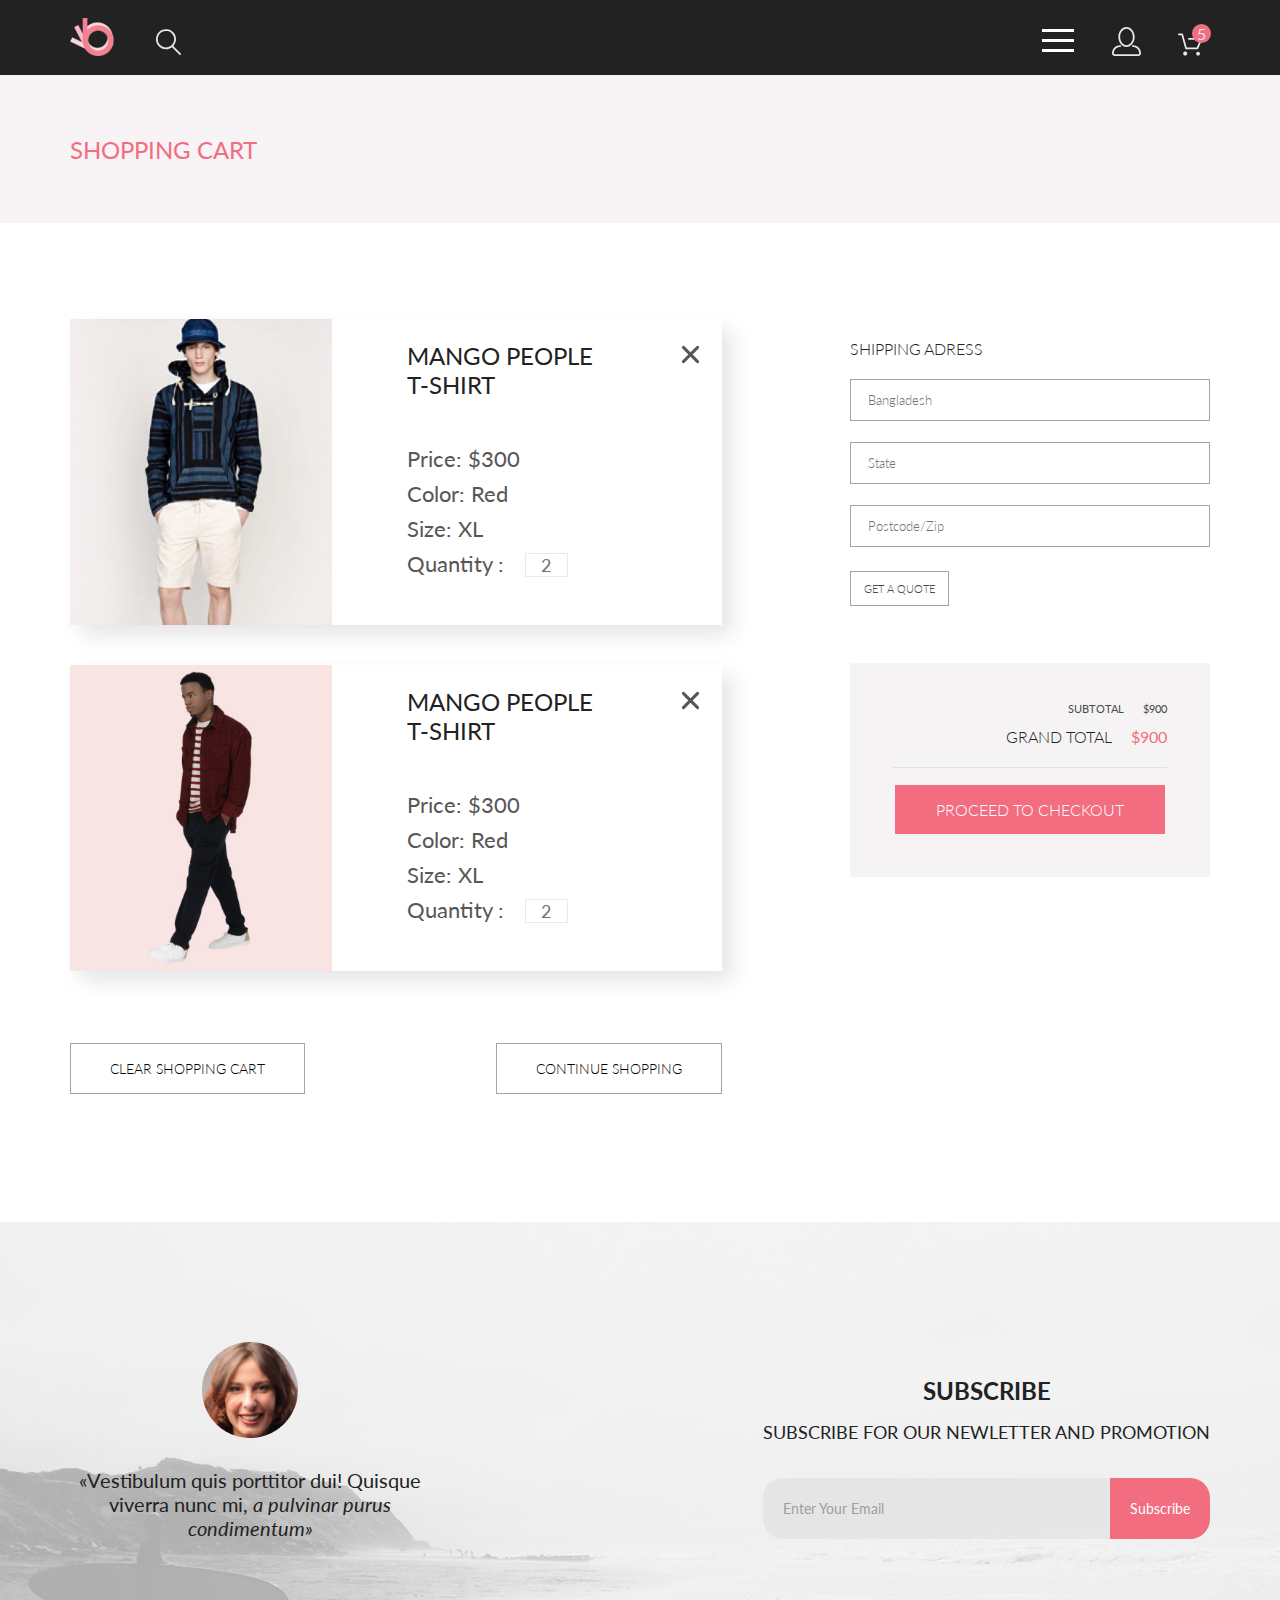
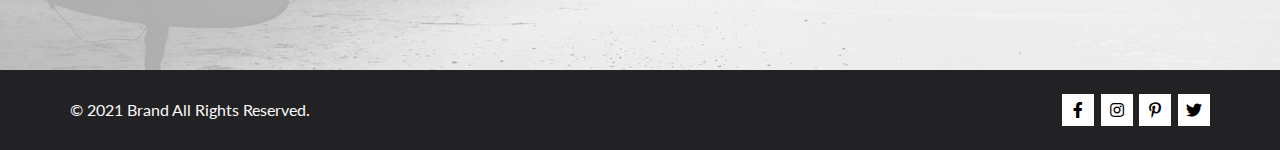
==== commit b8a479e7: "lesson-6" ====
--- a/cart.html
+++ b/cart.html
@@ -17,113 +17,114 @@
 
 <body>
   <header class="page-header">
-    <div class="page-header-wrp container">
-      <div class="page-header-btn-wrp">
-        <a href="index.html" class="page-header-logo"> <img src="img/logo.png" alt="logo" height="38"></a>
-        <form action="#" class="page-header-search-form">
-          <input class="page-header-search-btn" id="search-btn" type="search">
-          <label for="search-btn">
-            <svg width="27" height="28" viewBox="0 0 27 28" xmlns="http://www.w3.org/2000/svg">
-              <path
-                d="M19.0596 17.6259C20.6713 15.8658 21.6282 13.6048 21.7698 11.2225C21.9113 8.84018 21.2288 6.48173 19.8369 4.54318C18.445 2.60463 16.4285 1.20404 14.126 0.576619C11.8234 -0.0508009 9.3751 0.13316 7.19217 1.09761C5.00923 2.06205 3.22463 3.74825 2.13804 5.87302C1.05145 7.9978 0.729054 10.4318 1.225 12.7661C1.72094 15.1005 3.00501 17.1932 4.86158 18.6927C6.71814 20.1922 9.03413 21.0072 11.4206 21.0009C13.673 21.004 15.8645 20.27 17.6606 18.9109L25.4086 26.7179C25.4941 26.807 25.5965 26.8781 25.7099 26.927C25.8232 26.9759 25.9452 27.0017 26.0686 27.0029C26.1923 27.0033 26.3148 26.9782 26.4283 26.9292C26.5419 26.8801 26.6441 26.8082 26.7286 26.7179C26.9025 26.537 26.9997 26.2958 26.9997 26.0449C26.9997 25.794 26.9025 25.5528 26.7286 25.3719L19.0596 17.6259ZM2.88662 10.5009C2.89946 8.81563 3.41094 7.17187 4.35659 5.77685C5.30224 4.38183 6.63972 3.29801 8.20044 2.662C9.76115 2.02599 11.4752 1.86627 13.1266 2.20298C14.7779 2.53969 16.2926 3.35775 17.4797 4.55404C18.6668 5.75033 19.4732 7.27129 19.7972 8.92519C20.1212 10.5791 19.9483 12.2919 19.3002 13.8476C18.6522 15.4034 17.5581 16.7325 16.1559 17.6674C14.7536 18.6023 13.1059 19.1011 11.4206 19.1009C9.14916 19.0901 6.97482 18.1784 5.37484 16.566C3.77486 14.9537 2.87998 12.7724 2.88662 10.5009Z" />
-            </svg>
-          </label>
-        </form>
-      </div>
-      <div class="page-header-btn-wrp">
-        <nav class="menu">
-          <label class="page-header-menu-btn" for="menu-switch">
-            <span></span>
-          </label>
-          <input id="menu-switch" type="checkbox">
-          <ul class="menu-list">
-            <li>
-              <a href="#" class="menu-list-close-btn"></a>
-              <span class="menu-list-title">menu</span>
-            </li>
-            <li class="menu-list-item">
-              <a href="#">man</a>
-              <ul class="menu-sublist">
-                <li class="menu-sublist-item">
-                  <a href="#">Accessories</a>
-                </li>
-                <li class="menu-sublist-item">
-                  <a href="#">Bags</a>
-                </li>
-                <li class="menu-sublist-item">
-                  <a href="#">Denim</a>
-                </li>
-                <li class="menu-sublist-item">
-                  <a href="#">T-Shirts</a>
-                </li>
-              </ul>
-            </li>
-            <li class="menu-list-item">
-              <a href="#">woman</a>
-              <ul class="menu-sublist">
-                <li class="menu-sublist-item">
-                  <a href="#">Accessories</a>
-                </li>
-                <li class="menu-sublist-item">
-                  <a href="#">Jackets &amp;&nbsp;Coats</a>
-                </li>
-                <li class="menu-sublist-item">
-                  <a href="#">Polos</a>
-                </li>
-                <li class="menu-sublist-item">
-                  <a href="#">T-Shirts</a>
-                </li>
-                <li class="menu-sublist-item">
-                  <a href="#">Shirts</a>
-                </li>
-              </ul>
-            </li>
-            <li class="menu-list-item">
-              <a href="#">kids</a>
-              <ul class="menu-sublist">
-                <li class="menu-sublist-item">
-                  <a href="#">Accessories</a>
-                </li>
-                <li class="menu-sublist-item">
-                  <a href="#">Jackets &amp;&nbsp;Coats</a>
-                </li>
-                <li class="menu-sublist-item">
-                  <a href="#">Polos</a>
-                </li>
-                <li class="menu-sublist-item">
-                  <a href="#">T-Shirts</a>
-                </li>
-                <li class="menu-sublist-item">
-                  <a href="#">Shirts</a>
-                </li>
-                <li class="menu-sublist-item">
-                  <a href="#">Bags</a>
-                </li>
-              </ul>
-            </li>
-          </ul>
-        </nav>
-        <form action="#">
-          <button class="page-header-account-btn" type="submit">
-            <svg width="29" height="29" viewBox="0 0 29 29" xmlns="http://www.w3.org/2000/svg">
-              <path
-                d="M14.5 19.937C19 19.937 22.656 15.464 22.656 9.968C22.656 4.472 19 0 14.5 0C13.3631 0.0217413 12.2463 0.303398 11.2351 0.823397C10.2239 1.34339 9.34507 2.08794 8.66602 3C7.12663 4.99573 6.30819 7.45381 6.34399 9.974C6.34399 15.465 10 19.937 14.5 19.937ZM14.5 1.813C18 1.813 20.844 5.472 20.844 9.969C20.844 14.466 17.998 18.125 14.5 18.125C11.002 18.125 8.15603 14.465 8.15503 9.969C8.15403 5.473 11 1.813 14.5 1.813ZM20.844 18.125C20.6036 18.125 20.373 18.2205 20.203 18.3905C20.033 18.5605 19.9375 18.7911 19.9375 19.0315C19.9375 19.2719 20.033 19.5025 20.203 19.6725C20.373 19.8425 20.6036 19.938 20.844 19.938C22.526 19.9399 24.1386 20.6088 25.3279 21.7982C26.5172 22.9875 27.1861 24.6 27.188 26.282C27.1875 26.5221 27.0918 26.7523 26.922 26.9221C26.7522 27.0918 26.5221 27.1875 26.282 27.188H2.71997C2.47985 27.1875 2.24975 27.0918 2.07996 26.9221C1.91016 26.7523 1.81449 26.5221 1.81396 26.282C1.81608 24.6001 2.48517 22.9877 3.67444 21.7985C4.86371 20.6092 6.47608 19.9401 8.15796 19.938C8.39824 19.938 8.62868 19.8425 8.79858 19.6726C8.96849 19.5027 9.06396 19.2723 9.06396 19.032C9.06396 18.7917 8.96849 18.5613 8.79858 18.3914C8.62868 18.2215 8.39824 18.126 8.15796 18.126C5.99541 18.1279 3.92201 18.9875 2.39258 20.5164C0.863144 22.0453 0.00264777 24.1185 0 26.281C0.000794067 27.0019 0.287502 27.693 0.797241 28.2027C1.30698 28.7125 1.99811 28.9992 2.71899 29H26.282C27.0027 28.9989 27.6936 28.7121 28.2031 28.2024C28.7126 27.6927 28.9992 27.0017 29 26.281C28.9974 24.1187 28.1372 22.0457 26.6083 20.5168C25.0793 18.9878 23.0063 18.1276 20.844 18.125Z" />
-            </svg>
-          </button>
-        </form>
-
-        <form action="#">
-          <button class="page-header-cart-btn" type="submit">
-            <svg width="42" height="37" viewBox="0 0 42 37" xmlns="http://www.w3.org/2000/svg">
-              <path
-                d="M26.2009 37C25.5532 36.9738 24.9415 36.6948 24.4972 36.2227C24.0529 35.7506 23.8114 35.1232 23.8245 34.475C23.8376 33.8269 24.1043 33.2097 24.5673 32.7559C25.0303 32.3022 25.6527 32.048 26.301 32.048C26.9493 32.048 27.5717 32.3022 28.0347 32.7559C28.4977 33.2097 28.7644 33.8269 28.7775 34.475C28.7906 35.1232 28.549 35.7506 28.1047 36.2227C27.6604 36.6948 27.0488 36.9738 26.401 37H26.2009ZM6.75293 34.32C6.75293 33.79 6.91011 33.2718 7.20459 32.8311C7.49907 32.3904 7.91764 32.0469 8.40735 31.844C8.89705 31.6412 9.43594 31.5881 9.95581 31.6915C10.4757 31.7949 10.9532 32.0502 11.328 32.425C11.7028 32.7998 11.9581 33.2773 12.0615 33.7972C12.1649 34.317 12.1118 34.8559 11.9089 35.3456C11.7061 35.8353 11.3626 36.2539 10.9219 36.5483C10.4812 36.8428 9.96304 37 9.43298 37C9.08087 37.0003 8.73212 36.9311 8.40674 36.7966C8.08136 36.662 7.78569 36.4646 7.53662 36.2158C7.28755 35.9669 7.09001 35.6713 6.9552 35.3461C6.82039 35.0208 6.75098 34.6721 6.75098 34.32H6.75293ZM10.553 28.686C10.2935 28.6868 10.0409 28.6024 9.83411 28.4457C9.62727 28.2891 9.47758 28.0689 9.40796 27.819L4.57495 10.364H1.18201C0.868521 10.364 0.567859 10.2395 0.346191 10.0178C0.124523 9.79614 0 9.49549 0 9.18201C0 8.86852 0.124523 8.56787 0.346191 8.3462C0.567859 8.12454 0.868521 8.00001 1.18201 8.00001H5.46301C5.7225 7.99919 5.97504 8.08372 6.18176 8.24057C6.38848 8.39742 6.53784 8.61788 6.60693 8.86801L11.4399 26.323H24.6179L29.001 16.275H14.401C14.2428 16.2796 14.0854 16.2524 13.9379 16.1951C13.7904 16.1377 13.6559 16.0513 13.5424 15.9411C13.4288 15.8308 13.3386 15.6989 13.277 15.5532C13.2154 15.4074 13.1836 15.2508 13.1836 15.0925C13.1836 14.9343 13.2154 14.7776 13.277 14.6319C13.3386 14.4861 13.4288 14.3542 13.5424 14.2439C13.6559 14.1337 13.7904 14.0473 13.9379 13.9899C14.0854 13.9326 14.2428 13.9054 14.401 13.91H30.814C31.0097 13.91 31.2022 13.9587 31.3744 14.0517C31.5465 14.1448 31.6928 14.2793 31.7999 14.443C31.9078 14.6073 31.9734 14.7957 31.9908 14.9914C32.0083 15.1872 31.9771 15.3842 31.9 15.565L26.495 27.977C26.4026 28.1876 26.251 28.3668 26.0585 28.4927C25.866 28.6186 25.641 28.6858 25.411 28.686H10.553Z" />
-              <!-- <path d="M31.502 19C36.7487 19 41.002 14.7467 41.002 9.5C41.002 4.25329 36.7487 0 31.502 0C26.2552 0 22.002 4.25329 22.002 9.5C22.002 14.7467 26.2552 19 31.502 19Z" fill="#F16D7F"/> -->
-              <!-- <path d="M30.8146 7.648C31.2626 7.552 31.6746 7.504 32.0506 7.504C32.4986 7.504 32.8946 7.57 33.2386 7.702C33.5826 7.834 33.8686 8.016 34.0966 8.248C34.3286 8.48 34.5026 8.754 34.6186 9.07C34.7386 9.386 34.7986 9.73 34.7986 10.102C34.7986 10.558 34.7186 10.97 34.5586 11.338C34.4026 11.706 34.1846 12.022 33.9046 12.286C33.6286 12.546 33.3026 12.746 32.9266 12.886C32.5506 13.026 32.1446 13.096 31.7086 13.096C31.4566 13.096 31.2146 13.07 30.9826 13.018C30.7506 12.97 30.5326 12.904 30.3286 12.82C30.1286 12.736 29.9426 12.64 29.7706 12.532C29.5986 12.424 29.4466 12.31 29.3146 12.19L29.6446 11.734C29.7166 11.63 29.8106 11.578 29.9266 11.578C30.0066 11.578 30.0966 11.61 30.1966 11.674C30.2966 11.734 30.4186 11.802 30.5626 11.878C30.7066 11.954 30.8746 12.024 31.0666 12.088C31.2626 12.148 31.4946 12.178 31.7626 12.178C32.0626 12.178 32.3326 12.13 32.5726 12.034C32.8126 11.938 33.0186 11.802 33.1906 11.626C33.3626 11.446 33.4946 11.232 33.5866 10.984C33.6786 10.736 33.7246 10.458 33.7246 10.15C33.7246 9.882 33.6846 9.64 33.6046 9.424C33.5286 9.208 33.4106 9.024 33.2506 8.872C33.0946 8.72 32.8986 8.602 32.6626 8.518C32.4266 8.434 32.1506 8.392 31.8346 8.392C31.6186 8.392 31.3926 8.41 31.1566 8.446C30.9246 8.482 30.6866 8.54 30.4426 8.62L29.7706 8.422L30.4606 4.402H34.5346V4.87C34.5346 5.022 34.4866 5.148 34.3906 5.248C34.2986 5.344 34.1386 5.392 33.9106 5.392H31.2106L30.8146 7.648Z" /> -->
-            </svg>
-            <span>5</span>
-          </button>
-        </form>
-
+    <div class="container">
+      <div class="page-header-wrp center">
+        <div class="page-header-btn-wrp">
+          <a href="index.html" class="page-header-logo"> <img src="img/logo.png" alt="logo" height="38"></a>
+          <form action="#" class="page-header-search-form">
+            <input class="page-header-search-btn" id="search-btn" type="search">
+            <label for="search-btn">
+              <svg width="27" height="28" viewBox="0 0 27 28" xmlns="http://www.w3.org/2000/svg">
+                <path
+                  d="M19.0596 17.6259C20.6713 15.8658 21.6282 13.6048 21.7698 11.2225C21.9113 8.84018 21.2288 6.48173 19.8369 4.54318C18.445 2.60463 16.4285 1.20404 14.126 0.576619C11.8234 -0.0508009 9.3751 0.13316 7.19217 1.09761C5.00923 2.06205 3.22463 3.74825 2.13804 5.87302C1.05145 7.9978 0.729054 10.4318 1.225 12.7661C1.72094 15.1005 3.00501 17.1932 4.86158 18.6927C6.71814 20.1922 9.03413 21.0072 11.4206 21.0009C13.673 21.004 15.8645 20.27 17.6606 18.9109L25.4086 26.7179C25.4941 26.807 25.5965 26.8781 25.7099 26.927C25.8232 26.9759 25.9452 27.0017 26.0686 27.0029C26.1923 27.0033 26.3148 26.9782 26.4283 26.9292C26.5419 26.8801 26.6441 26.8082 26.7286 26.7179C26.9025 26.537 26.9997 26.2958 26.9997 26.0449C26.9997 25.794 26.9025 25.5528 26.7286 25.3719L19.0596 17.6259ZM2.88662 10.5009C2.89946 8.81563 3.41094 7.17187 4.35659 5.77685C5.30224 4.38183 6.63972 3.29801 8.20044 2.662C9.76115 2.02599 11.4752 1.86627 13.1266 2.20298C14.7779 2.53969 16.2926 3.35775 17.4797 4.55404C18.6668 5.75033 19.4732 7.27129 19.7972 8.92519C20.1212 10.5791 19.9483 12.2919 19.3002 13.8476C18.6522 15.4034 17.5581 16.7325 16.1559 17.6674C14.7536 18.6023 13.1059 19.1011 11.4206 19.1009C9.14916 19.0901 6.97482 18.1784 5.37484 16.566C3.77486 14.9537 2.87998 12.7724 2.88662 10.5009Z" />
+              </svg>
+            </label>
+          </form>
+        </div>
+        <div class="page-header-btn-wrp">
+          <nav class="menu">
+            <label class="page-header-menu-btn" for="menu-switch">
+              <span></span>
+            </label>
+            <input id="menu-switch" type="checkbox">
+            <ul class="menu-list">
+              <li>
+                <a href="#" class="menu-list-close-btn"></a>
+                <span class="menu-list-title">menu</span>
+              </li>
+              <li class="menu-list-item">
+                <a href="#">man</a>
+                <ul class="menu-sublist">
+                  <li class="menu-sublist-item">
+                    <a href="#">Accessories</a>
+                  </li>
+                  <li class="menu-sublist-item">
+                    <a href="#">Bags</a>
+                  </li>
+                  <li class="menu-sublist-item">
+                    <a href="#">Denim</a>
+                  </li>
+                  <li class="menu-sublist-item">
+                    <a href="#">T-Shirts</a>
+                  </li>
+                </ul>
+              </li>
+              <li class="menu-list-item">
+                <a href="#">woman</a>
+                <ul class="menu-sublist">
+                  <li class="menu-sublist-item">
+                    <a href="#">Accessories</a>
+                  </li>
+                  <li class="menu-sublist-item">
+                    <a href="#">Jackets &amp;&nbsp;Coats</a>
+                  </li>
+                  <li class="menu-sublist-item">
+                    <a href="#">Polos</a>
+                  </li>
+                  <li class="menu-sublist-item">
+                    <a href="#">T-Shirts</a>
+                  </li>
+                  <li class="menu-sublist-item">
+                    <a href="#">Shirts</a>
+                  </li>
+                </ul>
+              </li>
+              <li class="menu-list-item">
+                <a href="#">kids</a>
+                <ul class="menu-sublist">
+                  <li class="menu-sublist-item">
+                    <a href="#">Accessories</a>
+                  </li>
+                  <li class="menu-sublist-item">
+                    <a href="#">Jackets &amp;&nbsp;Coats</a>
+                  </li>
+                  <li class="menu-sublist-item">
+                    <a href="#">Polos</a>
+                  </li>
+                  <li class="menu-sublist-item">
+                    <a href="#">T-Shirts</a>
+                  </li>
+                  <li class="menu-sublist-item">
+                    <a href="#">Shirts</a>
+                  </li>
+                  <li class="menu-sublist-item">
+                    <a href="#">Bags</a>
+                  </li>
+                </ul>
+              </li>
+            </ul>
+          </nav>
+          <form action="#">
+            <button class="page-header-account-btn" type="submit">
+              <svg width="29" height="29" viewBox="0 0 29 29" xmlns="http://www.w3.org/2000/svg">
+                <path
+                  d="M14.5 19.937C19 19.937 22.656 15.464 22.656 9.968C22.656 4.472 19 0 14.5 0C13.3631 0.0217413 12.2463 0.303398 11.2351 0.823397C10.2239 1.34339 9.34507 2.08794 8.66602 3C7.12663 4.99573 6.30819 7.45381 6.34399 9.974C6.34399 15.465 10 19.937 14.5 19.937ZM14.5 1.813C18 1.813 20.844 5.472 20.844 9.969C20.844 14.466 17.998 18.125 14.5 18.125C11.002 18.125 8.15603 14.465 8.15503 9.969C8.15403 5.473 11 1.813 14.5 1.813ZM20.844 18.125C20.6036 18.125 20.373 18.2205 20.203 18.3905C20.033 18.5605 19.9375 18.7911 19.9375 19.0315C19.9375 19.2719 20.033 19.5025 20.203 19.6725C20.373 19.8425 20.6036 19.938 20.844 19.938C22.526 19.9399 24.1386 20.6088 25.3279 21.7982C26.5172 22.9875 27.1861 24.6 27.188 26.282C27.1875 26.5221 27.0918 26.7523 26.922 26.9221C26.7522 27.0918 26.5221 27.1875 26.282 27.188H2.71997C2.47985 27.1875 2.24975 27.0918 2.07996 26.9221C1.91016 26.7523 1.81449 26.5221 1.81396 26.282C1.81608 24.6001 2.48517 22.9877 3.67444 21.7985C4.86371 20.6092 6.47608 19.9401 8.15796 19.938C8.39824 19.938 8.62868 19.8425 8.79858 19.6726C8.96849 19.5027 9.06396 19.2723 9.06396 19.032C9.06396 18.7917 8.96849 18.5613 8.79858 18.3914C8.62868 18.2215 8.39824 18.126 8.15796 18.126C5.99541 18.1279 3.92201 18.9875 2.39258 20.5164C0.863144 22.0453 0.00264777 24.1185 0 26.281C0.000794067 27.0019 0.287502 27.693 0.797241 28.2027C1.30698 28.7125 1.99811 28.9992 2.71899 29H26.282C27.0027 28.9989 27.6936 28.7121 28.2031 28.2024C28.7126 27.6927 28.9992 27.0017 29 26.281C28.9974 24.1187 28.1372 22.0457 26.6083 20.5168C25.0793 18.9878 23.0063 18.1276 20.844 18.125Z" />
+              </svg>
+            </button>
+          </form>
+
+          <form action="#">
+            <button class="page-header-cart-btn" type="submit">
+              <svg width="42" height="37" viewBox="0 0 42 37" xmlns="http://www.w3.org/2000/svg">
+                <path
+                  d="M26.2009 37C25.5532 36.9738 24.9415 36.6948 24.4972 36.2227C24.0529 35.7506 23.8114 35.1232 23.8245 34.475C23.8376 33.8269 24.1043 33.2097 24.5673 32.7559C25.0303 32.3022 25.6527 32.048 26.301 32.048C26.9493 32.048 27.5717 32.3022 28.0347 32.7559C28.4977 33.2097 28.7644 33.8269 28.7775 34.475C28.7906 35.1232 28.549 35.7506 28.1047 36.2227C27.6604 36.6948 27.0488 36.9738 26.401 37H26.2009ZM6.75293 34.32C6.75293 33.79 6.91011 33.2718 7.20459 32.8311C7.49907 32.3904 7.91764 32.0469 8.40735 31.844C8.89705 31.6412 9.43594 31.5881 9.95581 31.6915C10.4757 31.7949 10.9532 32.0502 11.328 32.425C11.7028 32.7998 11.9581 33.2773 12.0615 33.7972C12.1649 34.317 12.1118 34.8559 11.9089 35.3456C11.7061 35.8353 11.3626 36.2539 10.9219 36.5483C10.4812 36.8428 9.96304 37 9.43298 37C9.08087 37.0003 8.73212 36.9311 8.40674 36.7966C8.08136 36.662 7.78569 36.4646 7.53662 36.2158C7.28755 35.9669 7.09001 35.6713 6.9552 35.3461C6.82039 35.0208 6.75098 34.6721 6.75098 34.32H6.75293ZM10.553 28.686C10.2935 28.6868 10.0409 28.6024 9.83411 28.4457C9.62727 28.2891 9.47758 28.0689 9.40796 27.819L4.57495 10.364H1.18201C0.868521 10.364 0.567859 10.2395 0.346191 10.0178C0.124523 9.79614 0 9.49549 0 9.18201C0 8.86852 0.124523 8.56787 0.346191 8.3462C0.567859 8.12454 0.868521 8.00001 1.18201 8.00001H5.46301C5.7225 7.99919 5.97504 8.08372 6.18176 8.24057C6.38848 8.39742 6.53784 8.61788 6.60693 8.86801L11.4399 26.323H24.6179L29.001 16.275H14.401C14.2428 16.2796 14.0854 16.2524 13.9379 16.1951C13.7904 16.1377 13.6559 16.0513 13.5424 15.9411C13.4288 15.8308 13.3386 15.6989 13.277 15.5532C13.2154 15.4074 13.1836 15.2508 13.1836 15.0925C13.1836 14.9343 13.2154 14.7776 13.277 14.6319C13.3386 14.4861 13.4288 14.3542 13.5424 14.2439C13.6559 14.1337 13.7904 14.0473 13.9379 13.9899C14.0854 13.9326 14.2428 13.9054 14.401 13.91H30.814C31.0097 13.91 31.2022 13.9587 31.3744 14.0517C31.5465 14.1448 31.6928 14.2793 31.7999 14.443C31.9078 14.6073 31.9734 14.7957 31.9908 14.9914C32.0083 15.1872 31.9771 15.3842 31.9 15.565L26.495 27.977C26.4026 28.1876 26.251 28.3668 26.0585 28.4927C25.866 28.6186 25.641 28.6858 25.411 28.686H10.553Z" />
+                <!-- <path d="M31.502 19C36.7487 19 41.002 14.7467 41.002 9.5C41.002 4.25329 36.7487 0 31.502 0C26.2552 0 22.002 4.25329 22.002 9.5C22.002 14.7467 26.2552 19 31.502 19Z" fill="#F16D7F"/> -->
+                <!-- <path d="M30.8146 7.648C31.2626 7.552 31.6746 7.504 32.0506 7.504C32.4986 7.504 32.8946 7.57 33.2386 7.702C33.5826 7.834 33.8686 8.016 34.0966 8.248C34.3286 8.48 34.5026 8.754 34.6186 9.07C34.7386 9.386 34.7986 9.73 34.7986 10.102C34.7986 10.558 34.7186 10.97 34.5586 11.338C34.4026 11.706 34.1846 12.022 33.9046 12.286C33.6286 12.546 33.3026 12.746 32.9266 12.886C32.5506 13.026 32.1446 13.096 31.7086 13.096C31.4566 13.096 31.2146 13.07 30.9826 13.018C30.7506 12.97 30.5326 12.904 30.3286 12.82C30.1286 12.736 29.9426 12.64 29.7706 12.532C29.5986 12.424 29.4466 12.31 29.3146 12.19L29.6446 11.734C29.7166 11.63 29.8106 11.578 29.9266 11.578C30.0066 11.578 30.0966 11.61 30.1966 11.674C30.2966 11.734 30.4186 11.802 30.5626 11.878C30.7066 11.954 30.8746 12.024 31.0666 12.088C31.2626 12.148 31.4946 12.178 31.7626 12.178C32.0626 12.178 32.3326 12.13 32.5726 12.034C32.8126 11.938 33.0186 11.802 33.1906 11.626C33.3626 11.446 33.4946 11.232 33.5866 10.984C33.6786 10.736 33.7246 10.458 33.7246 10.15C33.7246 9.882 33.6846 9.64 33.6046 9.424C33.5286 9.208 33.4106 9.024 33.2506 8.872C33.0946 8.72 32.8986 8.602 32.6626 8.518C32.4266 8.434 32.1506 8.392 31.8346 8.392C31.6186 8.392 31.3926 8.41 31.1566 8.446C30.9246 8.482 30.6866 8.54 30.4426 8.62L29.7706 8.422L30.4606 4.402H34.5346V4.87C34.5346 5.022 34.4866 5.148 34.3906 5.248C34.2986 5.344 34.1386 5.392 33.9106 5.392H31.2106L30.8146 7.648Z" /> -->
+              </svg>
+              <span>5</span>
+            </button>
+          </form>
+        </div>
       </div>
     </div>
   </header>
@@ -146,9 +147,9 @@
             <span class="cart-item-text-title ">mango people t-shirt</span>
             <span class="cart-item-text-txt">price: $300</span>
             <span class="cart-item-text-txt">color: red</span>
-            <span class="cart-item-text-txt">size: xl</span>
+            <span class="cart-item-text-txt">size: XL</span>
             <span class="cart-item-text-txt">quantity :</span>
-            <input class="cart-item-text-quantity" type="text" placeholder="2">
+            <input class="cart-item-text-quantity" type="number" min="0" placeholder="2">
           </div>
         </article>
 
@@ -161,9 +162,9 @@
             <span class="cart-item-text-title ">mango people t-shirt</span>
             <span class="cart-item-text-txt">price: $300</span>
             <span class="cart-item-text-txt">color: red</span>
-            <span class="cart-item-text-txt">size: xl</span>
+            <span class="cart-item-text-txt">size: XL</span>
             <span class="cart-item-text-txt">quantity :</span>
-            <input class="cart-item-text-quantity" type="text" placeholder="2">
+            <input class="cart-item-text-quantity" type="number" min="0" placeholder="2">
           </div>
         </article>
         <div class="cart-item-btn-wrp">
@@ -199,7 +200,7 @@
     </section>
 
     <section class="subscribe">
-      <div class="subscribe-wrp container">
+      <div class="subscribe-wrp center">
         <div class="subscribe-info">
           <div class="subscribe-info-avatar"></div>
           <p class="subscribe-info-txt">&laquo;Vestibulum quis porttitor dui! Quisque viverra nunc&nbsp;mi,
@@ -219,7 +220,7 @@
   </main>
 
   <footer class="page-footer">
-    <div class="footer-wrp container">
+    <div class="footer-wrp center">
       <p class="page-footer-txt">&copy; 2021 Brand All Rights Reserved.</p>
       <div class="page-footer-socials">
         <a href="https://www.facebook.com" class="page-footer-socials-item fab fa-facebook-f" target="_blank"></a>
--- a/css/style.css
+++ b/css/style.css
@@ -17,6 +17,7 @@
     max-width: 1600px;
     margin: 0 auto;
     box-sizing: border-box;
+    position: relative;
 }
 
 .center {
@@ -31,12 +32,12 @@
 }
 
 .page-header-wrp {
-    padding: 18px 230px;
+    padding: 18px 0 0 0;
     display: flex;
     justify-content: space-between;
     align-items: flex-end;
     box-sizing: border-box;
-    position: relative;
+    /* position: relative; */
 }
 
 .page-header-wrp button {
@@ -652,16 +653,17 @@
     font-size: 19.96px;
     line-height: 24px;
     text-align: center;
-    color: #FBFBFB;
+    color: #fbfbfb;
 }
 .features-item-txt {
     max-width: 360px;
     font-weight: 300;
     font-size: 13.972px;
     line-height: 17px;
-    text-align: center;
-    margin: 16px 0 0 0;
-    color: #FBFBFB;
+    text-align:center;
+    margin: 16px auto 0;
+    padding: 0 17px;
+    color: #fbfbfb;
 }
 /* === end features === */
 
@@ -682,7 +684,7 @@
     align-items: center;
     width: 100%;
     min-height: 448px;
-    padding: 20px 230px;
+    padding: 20px 0 0 0;
     margin: 0 auto;
     box-sizing: border-box;
     
@@ -706,6 +708,7 @@
     background-repeat: no-repeat;
 }
 .subscribe-info-txt {
+    margin: 30px 0;
     font-style: normal;
     font-weight: 400;
     font-size: 20px;
@@ -800,14 +803,18 @@
     display: flex;
     justify-content: space-between;
     align-items: center;
-    padding: 20px 235px;
+    padding: 24px 0;
     box-sizing: border-box;
 }
 .page-footer-txt {
+    margin: 0;
+    display: block;
+    height: 32px;
+    align-items: center;
     font-style: normal;
     font-weight: 400;
     font-size: 16px;
-    line-height: 19.2px;
+    line-height: 32px;
     color: #FBFBFB;
 }
 .page-footer-socials {
@@ -979,7 +986,7 @@
     color: #EF5B70;
 }
 .filter-list>li:first-child {
-    padding: 13px 0 0 0;
+    padding: 12px 0 0 0;
     border-bottom: none;
     margin: 0 0 18px -1px;
 }
@@ -1433,11 +1440,12 @@
     /* position: relative;*/
 }
 .cart-item-img {
-    height: 100%;
+    width:  100%;
     box-sizing: border-box;
 }
 .cart-item-text {
     width: 100%;
+    min-width: 185px;
     display: block;
     padding: 22px 22px 31px;
     box-sizing: border-box;
@@ -1513,6 +1521,10 @@
     line-height: 22px;
     color: #656565;
 }
+.cart-item-text-quantity::-webkit-inner-spin-button,
+.cart-item-text-quantity::-webkit-outer-spin-button {
+    appearance: none;
+}
 .cart-item-btn-wrp {
     width: 100%;
     margin: 32px auto 128px;
@@ -1686,6 +1698,10 @@
     width: 100%;
     justify-content: space-between;
 }
+.registration-input-wrp {
+    margin: 0 30px 0 0;
+    min-width: 280px;
+}
 .registration-input-title1 {
     text-transform: capitalize;
     margin: 0;
@@ -1693,21 +1709,26 @@
 .registration-input-first,
 .registration-input-last {
     text-transform: capitalize;
+}
+.registration-input-sex-wrp {
+    display: flex;
+    padding: 31px 0 0 0;
 }
 .registration-input-sexchoice {
     width: 17px;
     height: 17px;
     color:#a4a4a4;
-    margin: 31px 0 0 0;
-}
-
+    margin: 0;
+}
 .registration-input-sextxt {
+    display: block;
+    height: 17px;
     margin: 0 20px 0 10px;
     text-transform: capitalize;
     font-style: normal;
     font-weight: 300;
     font-size: 11px;
-    line-height: 13px;  
+    line-height: 17px;  
     color: #000000;
 }
 .registration-input-title2 {
@@ -1775,4 +1796,31 @@
 .registration-info-list li{
     margin: 0 0 16px 0;
 }
-/* === end registration === */+/* === end registration === */
+
+@media (max-width:768px) {
+    .features-wrp {
+        flex-direction: column;
+        justify-content: center;
+        padding: 0 0 64px 0;
+    }
+    .features-item {
+        margin: 0 auto;
+        padding: 48px 0 0 0;
+        width: 100%;
+        min-height: 100%;
+    }
+    
+    .subscribe-wrp {
+        min-height: 614px;
+        flex-direction: column;
+        padding: 53px 0 0 0;
+        justify-content:flex-start;       
+    }
+    .subscribe-info-txt {
+        margin: 30px 0 85px 0;
+    }
+    .footer-wrp {
+        padding: 24px 32px;
+    }
+}
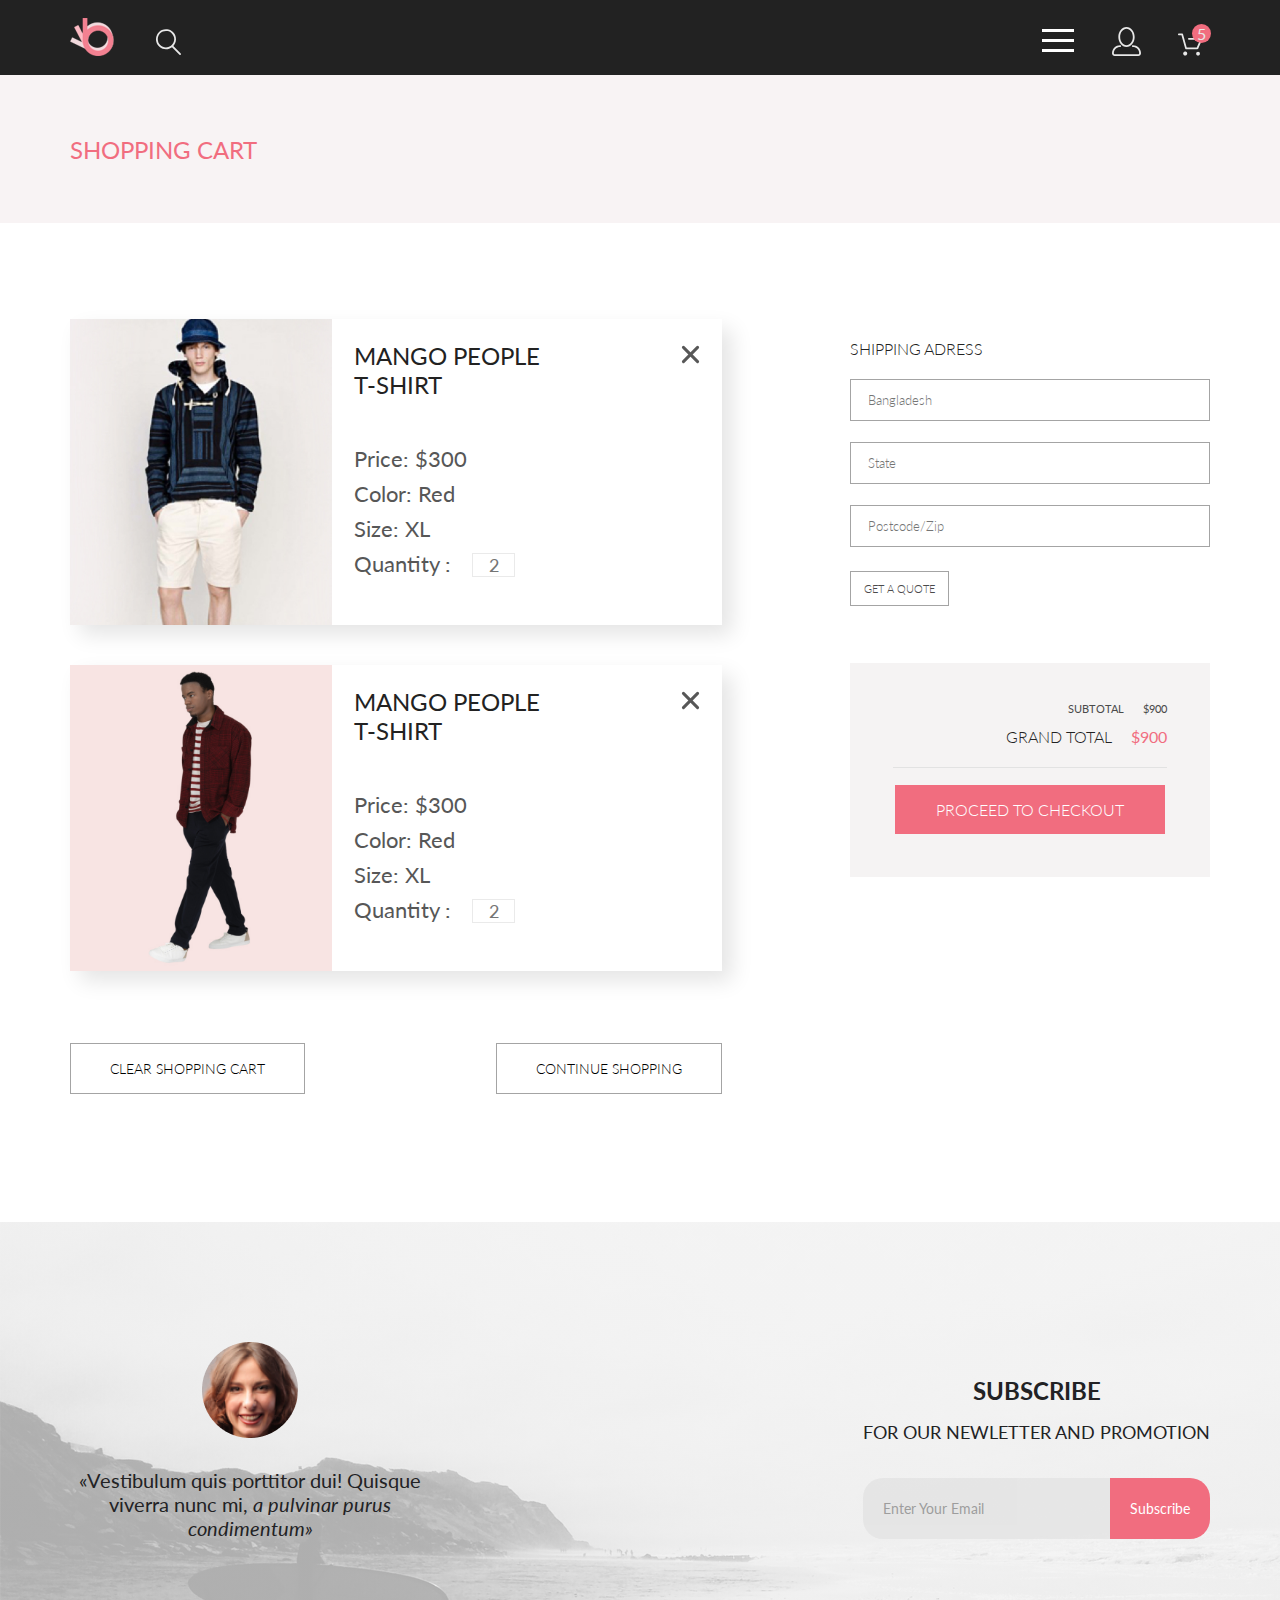
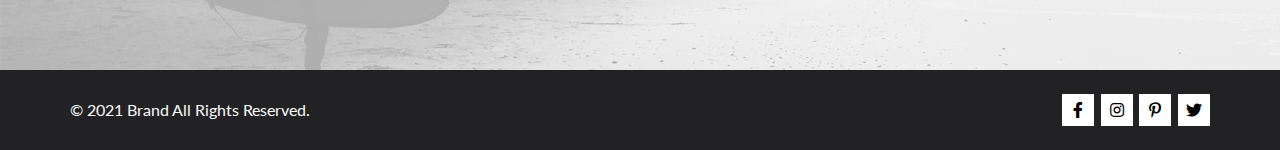
==== commit 53ca4a47: "lesson-7" ====
--- a/cart.html
+++ b/cart.html
@@ -12,7 +12,7 @@
   <link
     href="https://fonts.googleapis.com/css2?family=Lato:ital,wght@0,100;0,300;0,400;0,700;0,900;1,100;1,300;1,400;1,700;1,900&display=swap"
     rel="stylesheet">
-  <title>Корзина</title>
+  <title>Cart</title>
 </head>
 
 <body>
@@ -103,27 +103,21 @@
                 </ul>
               </li>
             </ul>
-          </nav>
-          <form action="#">
             <button class="page-header-account-btn" type="submit">
               <svg width="29" height="29" viewBox="0 0 29 29" xmlns="http://www.w3.org/2000/svg">
                 <path
                   d="M14.5 19.937C19 19.937 22.656 15.464 22.656 9.968C22.656 4.472 19 0 14.5 0C13.3631 0.0217413 12.2463 0.303398 11.2351 0.823397C10.2239 1.34339 9.34507 2.08794 8.66602 3C7.12663 4.99573 6.30819 7.45381 6.34399 9.974C6.34399 15.465 10 19.937 14.5 19.937ZM14.5 1.813C18 1.813 20.844 5.472 20.844 9.969C20.844 14.466 17.998 18.125 14.5 18.125C11.002 18.125 8.15603 14.465 8.15503 9.969C8.15403 5.473 11 1.813 14.5 1.813ZM20.844 18.125C20.6036 18.125 20.373 18.2205 20.203 18.3905C20.033 18.5605 19.9375 18.7911 19.9375 19.0315C19.9375 19.2719 20.033 19.5025 20.203 19.6725C20.373 19.8425 20.6036 19.938 20.844 19.938C22.526 19.9399 24.1386 20.6088 25.3279 21.7982C26.5172 22.9875 27.1861 24.6 27.188 26.282C27.1875 26.5221 27.0918 26.7523 26.922 26.9221C26.7522 27.0918 26.5221 27.1875 26.282 27.188H2.71997C2.47985 27.1875 2.24975 27.0918 2.07996 26.9221C1.91016 26.7523 1.81449 26.5221 1.81396 26.282C1.81608 24.6001 2.48517 22.9877 3.67444 21.7985C4.86371 20.6092 6.47608 19.9401 8.15796 19.938C8.39824 19.938 8.62868 19.8425 8.79858 19.6726C8.96849 19.5027 9.06396 19.2723 9.06396 19.032C9.06396 18.7917 8.96849 18.5613 8.79858 18.3914C8.62868 18.2215 8.39824 18.126 8.15796 18.126C5.99541 18.1279 3.92201 18.9875 2.39258 20.5164C0.863144 22.0453 0.00264777 24.1185 0 26.281C0.000794067 27.0019 0.287502 27.693 0.797241 28.2027C1.30698 28.7125 1.99811 28.9992 2.71899 29H26.282C27.0027 28.9989 27.6936 28.7121 28.2031 28.2024C28.7126 27.6927 28.9992 27.0017 29 26.281C28.9974 24.1187 28.1372 22.0457 26.6083 20.5168C25.0793 18.9878 23.0063 18.1276 20.844 18.125Z" />
               </svg>
             </button>
-          </form>
-
-          <form action="#">
+  
             <button class="page-header-cart-btn" type="submit">
               <svg width="42" height="37" viewBox="0 0 42 37" xmlns="http://www.w3.org/2000/svg">
                 <path
                   d="M26.2009 37C25.5532 36.9738 24.9415 36.6948 24.4972 36.2227C24.0529 35.7506 23.8114 35.1232 23.8245 34.475C23.8376 33.8269 24.1043 33.2097 24.5673 32.7559C25.0303 32.3022 25.6527 32.048 26.301 32.048C26.9493 32.048 27.5717 32.3022 28.0347 32.7559C28.4977 33.2097 28.7644 33.8269 28.7775 34.475C28.7906 35.1232 28.549 35.7506 28.1047 36.2227C27.6604 36.6948 27.0488 36.9738 26.401 37H26.2009ZM6.75293 34.32C6.75293 33.79 6.91011 33.2718 7.20459 32.8311C7.49907 32.3904 7.91764 32.0469 8.40735 31.844C8.89705 31.6412 9.43594 31.5881 9.95581 31.6915C10.4757 31.7949 10.9532 32.0502 11.328 32.425C11.7028 32.7998 11.9581 33.2773 12.0615 33.7972C12.1649 34.317 12.1118 34.8559 11.9089 35.3456C11.7061 35.8353 11.3626 36.2539 10.9219 36.5483C10.4812 36.8428 9.96304 37 9.43298 37C9.08087 37.0003 8.73212 36.9311 8.40674 36.7966C8.08136 36.662 7.78569 36.4646 7.53662 36.2158C7.28755 35.9669 7.09001 35.6713 6.9552 35.3461C6.82039 35.0208 6.75098 34.6721 6.75098 34.32H6.75293ZM10.553 28.686C10.2935 28.6868 10.0409 28.6024 9.83411 28.4457C9.62727 28.2891 9.47758 28.0689 9.40796 27.819L4.57495 10.364H1.18201C0.868521 10.364 0.567859 10.2395 0.346191 10.0178C0.124523 9.79614 0 9.49549 0 9.18201C0 8.86852 0.124523 8.56787 0.346191 8.3462C0.567859 8.12454 0.868521 8.00001 1.18201 8.00001H5.46301C5.7225 7.99919 5.97504 8.08372 6.18176 8.24057C6.38848 8.39742 6.53784 8.61788 6.60693 8.86801L11.4399 26.323H24.6179L29.001 16.275H14.401C14.2428 16.2796 14.0854 16.2524 13.9379 16.1951C13.7904 16.1377 13.6559 16.0513 13.5424 15.9411C13.4288 15.8308 13.3386 15.6989 13.277 15.5532C13.2154 15.4074 13.1836 15.2508 13.1836 15.0925C13.1836 14.9343 13.2154 14.7776 13.277 14.6319C13.3386 14.4861 13.4288 14.3542 13.5424 14.2439C13.6559 14.1337 13.7904 14.0473 13.9379 13.9899C14.0854 13.9326 14.2428 13.9054 14.401 13.91H30.814C31.0097 13.91 31.2022 13.9587 31.3744 14.0517C31.5465 14.1448 31.6928 14.2793 31.7999 14.443C31.9078 14.6073 31.9734 14.7957 31.9908 14.9914C32.0083 15.1872 31.9771 15.3842 31.9 15.565L26.495 27.977C26.4026 28.1876 26.251 28.3668 26.0585 28.4927C25.866 28.6186 25.641 28.6858 25.411 28.686H10.553Z" />
-                <!-- <path d="M31.502 19C36.7487 19 41.002 14.7467 41.002 9.5C41.002 4.25329 36.7487 0 31.502 0C26.2552 0 22.002 4.25329 22.002 9.5C22.002 14.7467 26.2552 19 31.502 19Z" fill="#F16D7F"/> -->
-                <!-- <path d="M30.8146 7.648C31.2626 7.552 31.6746 7.504 32.0506 7.504C32.4986 7.504 32.8946 7.57 33.2386 7.702C33.5826 7.834 33.8686 8.016 34.0966 8.248C34.3286 8.48 34.5026 8.754 34.6186 9.07C34.7386 9.386 34.7986 9.73 34.7986 10.102C34.7986 10.558 34.7186 10.97 34.5586 11.338C34.4026 11.706 34.1846 12.022 33.9046 12.286C33.6286 12.546 33.3026 12.746 32.9266 12.886C32.5506 13.026 32.1446 13.096 31.7086 13.096C31.4566 13.096 31.2146 13.07 30.9826 13.018C30.7506 12.97 30.5326 12.904 30.3286 12.82C30.1286 12.736 29.9426 12.64 29.7706 12.532C29.5986 12.424 29.4466 12.31 29.3146 12.19L29.6446 11.734C29.7166 11.63 29.8106 11.578 29.9266 11.578C30.0066 11.578 30.0966 11.61 30.1966 11.674C30.2966 11.734 30.4186 11.802 30.5626 11.878C30.7066 11.954 30.8746 12.024 31.0666 12.088C31.2626 12.148 31.4946 12.178 31.7626 12.178C32.0626 12.178 32.3326 12.13 32.5726 12.034C32.8126 11.938 33.0186 11.802 33.1906 11.626C33.3626 11.446 33.4946 11.232 33.5866 10.984C33.6786 10.736 33.7246 10.458 33.7246 10.15C33.7246 9.882 33.6846 9.64 33.6046 9.424C33.5286 9.208 33.4106 9.024 33.2506 8.872C33.0946 8.72 32.8986 8.602 32.6626 8.518C32.4266 8.434 32.1506 8.392 31.8346 8.392C31.6186 8.392 31.3926 8.41 31.1566 8.446C30.9246 8.482 30.6866 8.54 30.4426 8.62L29.7706 8.422L30.4606 4.402H34.5346V4.87C34.5346 5.022 34.4866 5.148 34.3906 5.248C34.2986 5.344 34.1386 5.392 33.9106 5.392H31.2106L30.8146 7.648Z" /> -->
               </svg>
               <span>5</span>
             </button>
-          </form>
+          </nav>
         </div>
       </div>
     </div>
@@ -169,24 +163,26 @@
         </article>
         <div class="cart-item-btn-wrp">
           <button class="cart-item-btn" type="submit">
-            <span>clear shopping cart</span>
+            <span>Clear shopping cart</span>
           </button>
           <button class="cart-item-btn" type="submit">
-            <span>continue shopping</span>
+            <span>Continue shopping</span>
           </button>
         </div>
       </div>
       <div class="cart-info-wrp">
-        <span class="cart-info-title">shipping adress</span>
-        <form action="#" class="cart-info-adress">
-          <input class="cart-info-country" type="text" placeholder="Bangladesh">
-          <input class="cart-info-state" type="text" placeholder="State">
-          <input class="cart-info-zip" type="text" placeholder="Postcode/Zip">
-          <button class="cart-info-btn" type="submit">
-            <span>get&nbsp;a&nbsp;quote</span>
-          </button>
-        </form>
-
+        <div class="cart-info-shipping-wrp">
+          <span class="cart-info-title">shipping adress</span>
+          <form action="#" class="cart-info-adress">
+            <input class="cart-info-country" type="text" placeholder="Bangladesh">
+            <input class="cart-info-state" type="text" placeholder="State">
+            <input class="cart-info-zip" type="text" placeholder="Postcode/Zip">
+            <button class="cart-info-btn" type="submit">
+              <span>get&nbsp;a&nbsp;quote</span>
+            </button>
+          </form>
+        </div>
+        
         <div class="cart-info-checkout">
           <div class="cart-info-checkout-wrp">
             <span class="cart-info-checkout-subtotal">subtotal</span>
@@ -209,7 +205,7 @@
         </div>
         <div class="subscribe-form-wrp">
           <span class="subscribe-form-title">subscribe</span>
-          <span class="subscribe-form-subtitle">subscribe for our newletter and promotion</span>
+          <span class="subscribe-form-subtitle">for our newletter and promotion</span>
           <form action="#" class="subscribe-form">
             <input class="subscribe-form-email" type="email" placeholder="Enter Your Email" required>
             <input class="subscribe-form-btn" type="submit" value="Subscribe">
--- a/css/style.css
+++ b/css/style.css
@@ -53,15 +53,18 @@
     fill: #E8E8E8;
 }
 
-.page-header-btn-wrp {
+.page-header-btn-wrp,
+.menu {
     width: 111px;
     display: flex;
     justify-content: space-between;
     align-items: flex-end;   
 }
 
-.page-header-btn-wrp:nth-child(2) {
-    width: 168px;
+.page-header-btn-wrp:nth-child(2),
+.menu {
+    max-width: 168px;
+    width: 100%;
 }
 
 /* === page-header-logo === */
@@ -341,19 +344,23 @@
     background-image: url(../img/page-header-banner.png);
     background-repeat: no-repeat;   
     background-size: contain;
-    background-position: bottom left;
-    display: flex;
-    justify-content: flex-end;
+    background-position: left;
+    display: flex;
+    /* justify-content: flex-end; */
+    justify-content: center;
+}
 }
 
 .brand:hover {
     filter: brightness(50%);
 }
 .brand-title-wrp {
-    width: 377px;
+    max-width: 377px;
+    width: 100%;
     /* margin: 290px 331px 0 0; */
     top: 290px;
-    right: 331px;
+    /* right: 331px; */
+    left: 277px;
     text-transform: uppercase;
     position: relative;   
 }
@@ -460,7 +467,7 @@
     width: 100%;
 }
 .Products-title {
-    margin: 0 0 8px 0;
+    margin: 0 0 6px 0;
     width: 100%;
     text-align: center;
     font-style: normal;
@@ -491,11 +498,11 @@
 .products-link {
     text-decoration: none;
 }
-.products-item:nth-child(3n+2) {
+/* .products-item:nth-child(3n+2) {
     margin: 0 0 30px 0;
-}
+} */
 .products-item:hover {
-    transform: scale(1.05);
+    transform: scale(1.03);
 }
 .products-item:hover .products-item-btn {
     display: flex;
@@ -674,7 +681,6 @@
     background-image: linear-gradient(rgba(244,244,244, 0.7), rgba(244,244,244, 0.7)), 
                       url(../img/subscribe-img.jpg);
     background-size: cover;
-    background-position: center;
     background-repeat: no-repeat;
 }
 .subscribe-wrp {
@@ -703,8 +709,7 @@
     height: 96px;
     margin: 0;
     background-image: url(../img/avatar-img.png);
-    background-size: 100%;
-    background-position: center;
+    background-size: cover;
     background-repeat: no-repeat;
 }
 .subscribe-info-txt {
@@ -900,11 +905,12 @@
 
 .catalog-filter-wrp {
     width: 100%;
-    margin: 47px 0 49px 0;
+    margin: 51px 0 64px 0;
     padding: 0;
     /* min-height: 17px; */
     display: flex;
     justify-content: left;
+    line-height: 100%;
     
 }
 
@@ -919,7 +925,7 @@
 .filter-menu {
     width: 360px;
     margin: 0 30px 0 0;
-    padding: 13px 16px 16px 16px;
+    padding-left: 16px;
     /* box-shadow: 0px 4px 35px rgba(0, 0, 0, 0.21); */
     box-sizing: border-box;
     background: transparent;
@@ -930,7 +936,7 @@
 .filter-btn {
     display: block;
     width: 100%;
-    margin: 0 0 16px 0;
+    margin: 0;
     padding: 0;
     background-color: #fff;
     border: none;
@@ -966,7 +972,7 @@
     background-color: #fff;
     position: absolute;
     z-index: 20;
-    top: 5px;
+    top: -11px;
     left: 0px;
     box-shadow:0px 0px 20px 6px rgba(121, 166, 196, 0.21);
 }
@@ -1046,6 +1052,9 @@
 /* ====== end filter-menu ======*/
 
 /*  === trend, size, price -list === */
+.list-parameters-wrp {
+    display: flex;
+}
 #trend-switch,
 #size-switch,
 #price-switch {
@@ -1060,7 +1069,7 @@
 .trend-list,
 .size-list,
 .price-list {
-    padding: 13px 0 0 0;
+    padding: 0;
     border: none;
     background-color: transparent;
     position: relative;
@@ -1175,9 +1184,11 @@
     width: 100%;
     display: flex;
     justify-content: center;
-    margin: 30px 0 110px 0;
-}
-
+    margin: 24.5px 0 93px 0;
+}
+.pagination {
+    margin: 0;
+}
 .pagination li a {
     font-style: normal;
     font-weight: 300;
@@ -1280,7 +1291,7 @@
 .product-info-wrp {
     max-width: 640px;
     margin: 0 auto;
-    border-bottom: 1px solid #EAEAEA;
+    /* border-bottom: 1px solid #EAEAEA; */
 }
 .product-info-group,
 .product-info-decor,
@@ -1288,9 +1299,11 @@
 .product-info-text,
 .product-info-price {
     display: block;
-    width: 85%;
     margin: 0 auto;
     text-align: center;
+}
+.product-info-text {
+    width: 85%;
 }
 .product-info-group {
     text-transform: uppercase;
@@ -1334,7 +1347,14 @@
     font-size: 24px;
     line-height: 29px;
     color: #EF5B70;
-    margin: 0 auto 65px;
+}
+.product-info-price:after {
+    display: block;
+    content: "";
+    width: 641px;
+    height: 1px;
+    background-color:#eaeaea;
+    margin: 65px auto 0;
 }
 .product-info-filter-wrp {
     max-width: 400px;
@@ -1431,6 +1451,8 @@
     display: flex;
     flex-wrap: wrap;
     justify-content: space-between;
+    margin: 0 8px 0 0;
+    
 }
 .cart-item {
     width: 100%;
@@ -1440,7 +1462,7 @@
     /* position: relative;*/
 }
 .cart-item-img {
-    width:  100%;
+    width:  262px;
     box-sizing: border-box;
 }
 .cart-item-text {
@@ -1700,7 +1722,8 @@
 }
 .registration-input-wrp {
     margin: 0 30px 0 0;
-    min-width: 280px;
+    min-width: 360px;
+    width: 100%;
 }
 .registration-input-title1 {
     text-transform: capitalize;
@@ -1730,6 +1753,10 @@
     font-size: 11px;
     line-height: 17px;  
     color: #000000;
+}
+.registration-input-sexchoice:nth-of-type(3),
+.registration-input-sextxt:nth-of-type(3) {
+    visibility: hidden;
 }
 .registration-input-title2 {
     text-transform: none;
@@ -1775,6 +1802,7 @@
 }
 .registration-info-wrp {
     max-width: 650px;
+    width: 100%;
     font-style: normal;
     font-weight: 300;
     font-size: 24px;
@@ -1797,8 +1825,76 @@
     margin: 0 0 16px 0;
 }
 /* === end registration === */
-
-@media (max-width:768px) {
+@media (max-width:1139px) {
+    .products,
+    .catalog-products {
+        justify-content: space-around;
+    }
+    .center {
+        padding: 0 16px 0;
+    }
+   
+}
+@media (max-width:768px)  {
+    .center {
+        padding: 0;
+    }
+    /* === adaptive main === */
+    .page-header-wrp {
+        padding: 18px 32px 0;
+        box-sizing: border-box;
+    }
+
+    .brand-wrp {
+        min-height: 368px;
+    }
+    .brand-title-wrp {
+        width: 283px;
+        top: 138px;
+        left:208px
+    }
+    .brand-title {
+        font-size: 44px;
+        line-height: 53px;
+    }
+    .brand-subtitle {
+        font-size: 24px;
+        line-height: 29px;
+    }
+    .categories {
+        margin: 20px auto 0;
+        padding: 0 16px 0;
+        box-sizing: border-box;
+    }
+    .categories-item {
+        min-height: 167px;
+    }
+    .categories-item:nth-child(4) {
+        margin: 20px 0 0 0;
+        min-height: 116px;
+    }
+
+    .products {
+        margin: 154px auto 0;
+        padding: 0 16px 0 16px;
+        box-sizing: border-box;
+        justify-content: space-between;
+    }
+    
+    .Products-title {
+        margin: 0 0 3px 0;
+    }
+    .products-subtitle {
+        margin: 0 auto 74px;
+    }
+  
+    .products-btn {
+        margin: 17px auto 65px;
+    }
+    .products-item {
+        margin: 0 0 16px 0;
+    }
+
     .features-wrp {
         flex-direction: column;
         justify-content: center;
@@ -1810,12 +1906,29 @@
         width: 100%;
         min-height: 100%;
     }
-    
+    .subscribe {
+        min-height: 614px;
+        background-size: 329%;
+        background-position: 24% 0%;
+        
+    }
     .subscribe-wrp {
         min-height: 614px;
         flex-direction: column;
-        padding: 53px 0 0 0;
+        padding: 64px 0 0 0;
         justify-content:flex-start;       
+    }
+       
+    .subscribe-form-title {
+        font-size: 24px;
+    }
+    .subscribe-form-subtitle {
+        font-size: 18px;
+        margin: 0 0 27px 0;
+    }
+    .subscribe-form-email,
+    .subscribe-form-btn {
+        padding: 14px;
     }
     .subscribe-info-txt {
         margin: 30px 0 85px 0;
@@ -1823,4 +1936,532 @@
     .footer-wrp {
         padding: 24px 32px;
     }
-}
+
+    /* === adaptive catalog === */
+
+    .catalog-breadcrumb {
+        padding: 0 16px 0;
+    }
+    .catalog-filter-wrp {
+        margin: 24px auto 40px;
+        justify-content: space-between;
+    }
+    .list-parameters-wrp {
+        display: flex;
+    }
+    .filter-menu {
+        padding: 0;
+    }
+    .filter-list {
+        padding: 0 16px 0 17px;
+        left: -16px;
+    }
+    .catalog-products {
+        padding: 0 16px 0;
+        justify-content: space-between;
+    }
+    .catalog-products-item {
+        display: none;
+    }
+    .catalog-pagination-wrp {
+        margin: 31px auto 70px;
+    }
+
+
+    /* === apadtive product === */
+    .product-carousel {
+        min-height: 624px;
+    }
+    .carousel-item {
+        min-height: 624px;
+       
+    }
+    .w-100 {
+        position: absolute;
+        width: 170%!important;
+        left: -32%;
+    }
+    .product-info-baner {
+        top: 0;
+    }
+ 
+    .product {
+        flex-direction: row-reverse;
+        justify-content: space-between;
+        margin: 0 0 98px 0;
+    }
+    .product-item:nth-child(3) {
+        display: none;
+    }
+    /* === adaptive cart === */
+    .header-cart {
+        padding: 0 16px;
+    }
+    .header-cart-txt {
+        margin: 0 auto 59px;
+    }
+    .cart {
+        flex-wrap: wrap;
+        padding: 0 16px;
+    }
+    .cart-item-wrp {
+        max-width: 100%;
+        margin: 0 auto;
+    }
+    .cart-item-btn-wrp {
+        justify-content: center;
+        margin: 22px auto 64px;
+    }
+    .cart-item-btn {
+        margin: 0 25px;
+    }
+    .cart-info-wrp {
+        width: 100%;
+        display: flex;
+        flex-direction: row;
+        justify-content: space-between;
+    }
+    .cart-info-shipping-wrp,
+    .cart-info-checkout {
+        max-width: 360px;
+    }
+    .cart-info-title {
+        margin: 0;
+    }
+    .cart-info-checkout {
+        margin-top: 37px;
+        height: 214px;
+    }
+    .cart-info-btn {
+        margin: 24px 0 128px 0;
+    }
+    /* === adapyive registration === */
+    .header-registration,
+    .registration {
+        padding: 0 16px;
+    }
+    .registration-input-wrp {
+        margin: 0 23px 0 0;
+        min-width: 359px;
+    }
+    .header-registration-txt {
+        margin: 0 auto 40px;
+    }
+    .registration-info-title,
+    .registration-info-subtitle,
+    .registration-info-list {
+        font-size: 16px;
+        line-height: 19px;
+    }
+    .registration-info-subtitle {
+        max-width: 354px;
+    }
+    .registration-input-sexchoice:nth-of-type(3),
+    .registration-input-sextxt:nth-of-type(3) {
+        visibility: visible;
+    }
+}
+
+@media (max-width:375px) {
+    /* === adaptive main === */
+    .page-header-wrp {
+        padding: 18px 16px 0;
+        box-sizing: border-box;
+    }
+    .page-header-account-btn,
+    .page-header-cart-btn {
+        position: absolute;
+        z-index: -5;
+    } 
+    .page-header-cart-btn {
+        z-index: -9;
+    } 
+
+    .page-header-account-btn svg {
+        display: none;
+    }
+    .page-header-cart-btn svg,
+    .page-header-cart-btn span {
+        display: none;
+    }
+    #menu-switch:checked ~ .page-header-account-btn svg,
+    #menu-switch:checked ~ .page-header-cart-btn  svg {
+        fill: black;
+        display: block;
+    }
+    #menu-switch:checked ~ .page-header-cart-btn  span {
+        display: block;
+    }
+
+    #menu-switch:checked ~ .page-header-account-btn {
+        z-index: 25;
+        top: 80px;
+        left: 180px;
+    }
+    #menu-switch:checked ~ .page-header-cart-btn  {
+        z-index: 25;
+        top: 80px;
+        left: 230px;
+    }
+    #menu-switch:checked ~ .page-header-account-btn:hover svg,
+    #menu-switch:checked ~ .page-header-cart-btn:hover  svg {
+        fill: #F16D7F;
+    }
+    .page-header-btn-wrp:nth-child(2),
+    .menu {
+        justify-content: end;
+    }
+
+    .brand-wrp {
+        min-height: 363px;
+        background-image: none;
+    }
+
+    .brand-title-wrp {
+        width: 236px;
+        left: 10px;
+        top: unset;
+        margin: auto;
+    }
+    .brand-title {
+        font-size: 38px;
+        line-height: 45.6px;
+    }
+    .brand-subtitle {
+        font-size: 20px;
+        line-height: 24px;
+    }
+    .brand-title-wrp::before {
+        height: 61px;
+        top: 5px;
+    }
+    .categories {
+        margin: 64px auto 0;
+    }
+    .categories-item {
+        width: 100%;
+        min-height: 248px;
+        margin: 0 auto 32px;
+    }
+    .categories-item:nth-child(4) {
+        margin: 0 auto;
+        min-height: 111px;
+    }
+
+    .products {
+        margin: 64px auto 0;
+    }
+  
+    .products-subtitle {
+        margin: 0 auto 65px;
+    }
+  
+    .products-btn {
+        margin: 41px auto 96.5px;
+    }
+ 
+    .features-wrp {
+        flex-direction: column;
+        justify-content: center;
+        padding: 0 0 81px 0;
+    }
+    .features-item {
+        margin: 0 auto;
+        padding: 47px 0 0 0;
+        width: 100%;
+        min-height: 100%;
+    }
+    .features-item-txt {
+        margin: 14.67px auto 0;
+    }
+    .features-item-icon {
+        height: 58px;
+    }
+    
+    .subscribe {
+        min-height: 550px;
+        background-size: 545%;
+        background-position: 24.5% 104%;
+        
+    }
+    .subscribe-wrp {
+        min-height: 100%;
+        flex-direction: column;
+        padding: 64px 16px 0;
+        justify-content:flex-start;       
+    }
+    .subscribe-info-avatar {
+        width: 92px;
+        height: 92px;
+    }
+    .subscribe-info-txt {
+        margin: 30px 0 57px 0;
+        font-size: 18px;
+        line-height: 22px;
+    }
+    .subscribe-form-wrp {
+        width: 100%;
+    } 
+    .subscribe-form-title {
+        font-size: 24px;
+        font-weight: 700;
+    }
+    .subscribe-form-subtitle {
+        margin: 0 0 22.15px 0;
+        font-size: 14px;
+        font-weight: 400;
+    }
+    .subscribe-form-email,
+    .subscribe-form-btn {
+        padding: 13px;
+    }
+    .footer-wrp {
+        padding: 9px;
+        display: flex;
+        flex-direction: column-reverse;
+    }
+    .page-footer-socials {
+        margin: 34px auto 30px;
+    }
+
+    /* === adaptive catalog === */
+
+    .catalog-breadcrumb {
+        padding: 0 16px 0;
+    }
+    .catalog-breadcrumb-wrp {
+        display: flex;
+        flex-direction: column;
+        justify-content: space-evenly;
+    }
+    .catalog-filter-wrp {
+        margin: 24px auto 32px;
+        justify-content: space-between;
+    }
+    .list-parameters-wrp {
+        display: flex;
+    }
+    .filter-menu {
+        padding: 0;
+    }
+    .filter-btn span {
+        display: none;
+    }
+    .filter-btn svg {
+        width: 37.5px;
+        height: 25px;
+    }
+    .filter-list {
+        min-width: 220px;
+        padding: 0 16px 0 17px;
+        left: -16px;
+        top: -12px;
+    }
+    .trend-list {
+        width: 139px;
+    }
+    .size-list {
+        width: 68px;
+    }
+    .price-list {
+        width: 57px;
+    }
+    .trend-list-btn-title,
+    .size-list-btn-title,
+    .price-list-btn-title {
+        font-size: 12px;
+        line-height: 14px;
+    }
+    .trend-list-btn-title svg,
+    .size-list-btn-title svg,
+    .price-list-btn-title svg {
+        margin: 0 0 0 9px;
+    }
+    .catalog-products {
+        padding: 0 8px 0;
+        justify-content: space-between;
+    }
+    .catalog-products-item {
+        display: none;
+    }
+  
+
+    /* === apadtive product === */
+    .product-carousel {
+        min-height: 624px;
+    }
+    .carousel-item {
+        min-height: 624px;
+       
+    }
+    .w-100 {
+        position: absolute;
+        width: 277%!important;
+        left: -88%;
+        margin: 60px auto;
+    }
+    .product-info {
+        margin-bottom: 65px;
+    }
+    .product-info-baner {
+        padding: 64px 24px;
+        top: 0;
+    }
+    .product-info-name {
+        margin: 0 auto 32px;
+    }
+    .product-info-text {
+        width: 100%;
+        line-height: 143.1%;
+        margin: 0 auto 32px;
+    }
+    .product-info-price {
+        margin: 0 auto 32px;
+    }
+    .product-info-price:after {
+        display: block;
+        content: "";
+        width: 175px;
+        height: 1px;
+        background-color:#eaeaea;
+        margin: 32px auto 0;
+    }
+    .product-info-filter-wrp {
+        margin: 50px auto 65px;
+    }
+    .trend-list-btn-title,
+    .size-list-btn-title,
+    .price-list-btn-title {
+        font-size: 10px;
+        line-height: 12px;
+    }
+
+    .product {
+       justify-content: space-between;
+        margin: 0 0 48px 0;
+    }
+    .product-item {
+        max-width: 360px;
+        width: 100%;
+    }
+    .products-item-photo-wrp img {
+        width: 100%;
+    }
+    .product-item:nth-child(2) {
+        display: none;
+    }
+    .product-item:nth-child(3) {
+        display: block;
+    }
+
+    /* === adaptive cart === */
+    .header-cart {
+        padding: 0 16px;
+    }
+    .header-cart-txt {
+        max-width: 190px;
+        margin: 0 auto 39px;
+    }
+    .cart {
+        flex-wrap: wrap;
+        padding: 0 8px;
+    }
+    .cart-item-wrp {
+        max-width: 100%;
+        margin: 0 auto;
+    }
+    .cart-item {
+        margin: 0 auto 32px;
+      
+    }
+    .cart-item-img img{
+        width: 144px;
+        height: 188px;
+    }
+    .cart-item-text {
+        padding: 13.5px 17px 0;
+    }
+    .cart-item-text-close-btn {
+        width: 10px;
+        height: 11px;
+        top: 27px;
+        right: 22px;
+    }
+    .cart-item-text-close-btn::before,
+    .cart-item-text-close-btn::after {
+        width: 15px;
+        top: -3px;
+        left: 0px;
+    }
+    .cart-item-text-title {
+        max-width: 140px;
+        font-size: 16px;
+        line-height: 19px;
+        margin: 0 0 26px;
+    }
+    .cart-item-text-txt {
+        margin: 0 0 4px 0;
+        font-size: 14px;
+        line-height: 17px;
+    }
+    .cart-item-text-quantity {
+        width: 23px;
+        height: 14px;
+        left: 100px;
+        bottom: 30px;
+        font-size: 10px;
+        line-height: 12px;
+    }
+    .cart-item-btn-wrp {
+        justify-content: space-between;
+        margin: 0 auto 48px;
+    }
+    .cart-item-btn {
+        margin: 0;
+        max-width: 175px;
+        width: 100%;
+        justify-content: center;
+        align-items: center;
+        padding: 8px 14px;
+        box-sizing: border-box;
+        border: 1px solid #a4a4a4;
+        background: transparent;
+        text-transform: none;
+        text-align: center;
+        font-weight: normal;
+        font-size: 12px;
+        line-height: 14px;
+        color: #575757;
+    }
+    .cart-info-wrp {
+        width: 100%;
+        display: flex;
+        flex-direction: column;
+        justify-content: space-between;
+    }
+    .cart-info-btn {
+        margin: 24px 0 48px 0;
+    }
+    .cart-info-checkout {
+        margin: 0 auto 96px;
+    }
+    /* === adaptive registration === */
+    .header-registration,
+    .registration {
+        padding: 0 8px;
+        flex-direction: column;
+    }
+    .header-registration-txt {
+        max-width: 170px;
+        margin: 0 auto 40px;
+    }
+    .registration-info-wrp {
+        margin: 0;
+    }
+     .registration-input-btn {
+        margin: 39px 0 40px 0;
+    }
+    .registration-info-wrp {
+        margin-bottom: 84px;
+    }
+}
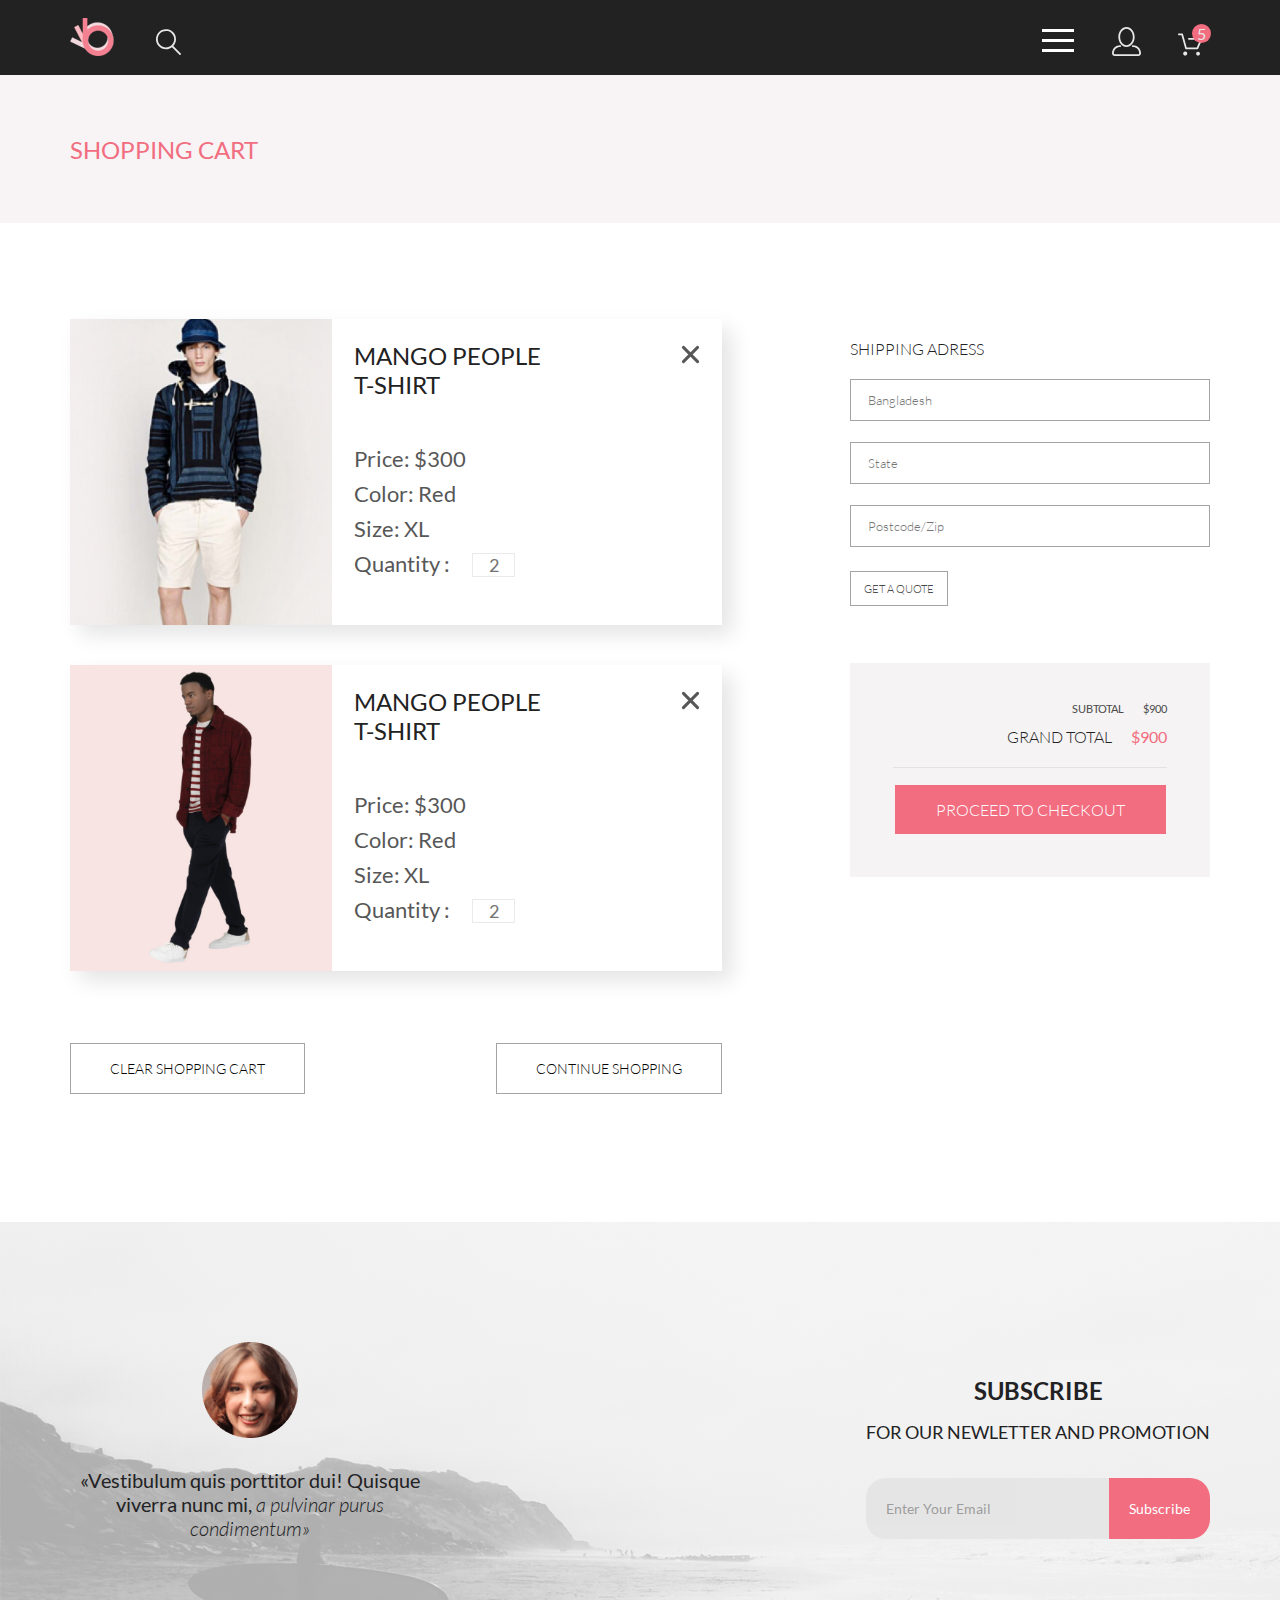
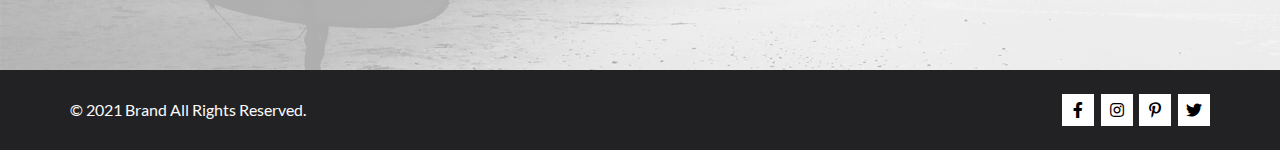
==== commit 59ff2ba2: "lesson-8" ====
--- a/cart.html
+++ b/cart.html
@@ -9,9 +9,6 @@
   <link href="css/bootstrap.min.css" rel="stylesheet">
   <script src="js/bootstrap.bundle.min.js"></script>
   <link rel="stylesheet" href="css/style.css">
-  <link
-    href="https://fonts.googleapis.com/css2?family=Lato:ital,wght@0,100;0,300;0,400;0,700;0,900;1,100;1,300;1,400;1,700;1,900&display=swap"
-    rel="stylesheet">
   <title>Cart</title>
 </head>
 
--- a/css/style.css
+++ b/css/style.css
@@ -1,6 +1,48 @@
+ @font-face {
+    font-family: lato;
+    src: url('../fonts/lato-light.woff2') format('woff2'),
+         url('../fonts/lato-light.woff') format('woff'),
+         url('../fonts/lato-light.ttf') format('ttf');
+    font-weight: 300;
+    font-style: normal;
+}
+@font-face {
+    font-family: lato;
+    src: url('../fonts/lato-regular.woff2') format('woff2'),
+         url('../fonts/lato-regular.woff') format('woff'),
+         url('../fonts/lato-regular.ttf') format('ttf');
+    font-weight: 400;
+    font-style: normal;
+}
+@font-face {
+    font-family: lato;
+    src: url('../fonts/lato-lightitalic.woff2') format('woff2'),
+         url('../fonts/lato-lightitalic.woff') format('woff'),
+         url('../fonts/lato-italic.ttf') format('ttf');
+    font-weight: 400;
+    font-style: italic;
+}
+
+@font-face {
+    font-family: lato;
+    src: url('../fonts/lato-bold.woff2') format('woff2'),
+         url('../fonts/lato-bold.woff') format('woff'),
+         url('../fonts/lato-bold.ttf') format('ttf');
+    font-weight: 700;
+    font-style: normal;
+}
+ @font-face {
+    font-family: lato;
+       src:url('../fonts/lato-black.woff2') format('woff2'),   
+           url('../fonts/lato-black.woff') format('woff'),
+           url('../fonts/lato-black.ttf');
+    font-weight: 900;
+    font-style: normal;
+} 
+
 body {
     margin: 0;
-    font-family: Lato;
+    font-family: lato, arial, sans-serif;
 }
 
 *:focus:not(:focus-visible),
@@ -50,7 +92,7 @@
 .page-header-wrp svg {
     width: 100%;
     height: 100%;
-    fill: #E8E8E8;
+    fill: #e8e8e8;
 }
 
 .page-header-btn-wrp,
@@ -106,7 +148,7 @@
     left: 30px;
     color: #fff;
     font-size: 16px;
-    font-family: Arial;
+    font-family: arial;
     text-transform: capitalize;
 }
 .page-header-search-btn:focus {
@@ -209,7 +251,7 @@
   display: block;
   width: 18px;
   height: 2px;
-  background: #6F6E6E;
+  background: #6f6e6e;
   border-radius: 10px;
   position: absolute;
   top: 5px;
@@ -221,7 +263,7 @@
 }
 .menu-list-close-btn:hover::before,
 .menu-list-close-btn:hover::after {
-  background: #B7B6B6;
+  background: #b7b6b6;
 }
 .menu-list-close-btn:active::before,
 .menu-list-close-btn:active::after{
@@ -231,31 +273,32 @@
 .menu-list-title {
     display: block;
     margin: 9px 0 24px 0;
-    font-weight: bold;
+    font-weight: 700;
+    font-style: normal;
     color: #000000;
     text-transform: uppercase;
 }
 .menu-title>a,
 .menu-list-item>a,
 .menu-sublist-item>a {
-  font-style: normal;
-  font-size: 14px;
-  line-height: 17px;
-  font-weight: normal;
+    font-weight: 400;
+    font-style: normal;
+    font-size: 14px;
+    line-height: 17px;
 }
 
 .menu-list-item>a {
     display: block;
     margin: 0 0 11px 0;
-    color: #F16D7F;
+    color: #f16d7f;
     text-transform: uppercase;
     text-decoration: none;
 }
 .menu-list-item:hover>a {
-    color: #9889D7;
+    color: #9889d7;
 }
 .menu-list-item:active>a {
-    color: #9D2334;
+    color: #9d2334;
 }
 
 .menu-sublist {
@@ -268,7 +311,7 @@
     width: 100%;
     height: 100%;
     margin: 0 0 11px 0;
-    color: #6F6E6E;
+    color: #6f6f6f;
 }
 .menu-sublist-item a {
     text-decoration: none;
@@ -319,8 +362,8 @@
     display: block;
     width: 19px;
     height: 19px;
-    color: #E8E8E8;
-    background-color:#F16D7F;
+    color: #e8e8e8;
+    background-color:#f16d7f;
     border-radius: 50%;
     position: absolute;
     top: -3px;
@@ -336,7 +379,7 @@
 /* === brand == =*/
 .brand {
     width: 100%;
-    background-color: #F1E4E6;
+    background-color: #f1e4e6;
 }
 
 .brand-wrp {
@@ -377,8 +420,8 @@
 .brand-title {
     display: block;
     margin: 0;
-    font-style: normal;
     font-weight: 900;
+    font-style: normal; 
     font-size: 48px;
     line-height: 58px;
     color: #222222;
@@ -387,6 +430,7 @@
     display: block;
     margin: 0;
     font-weight: 700;
+    font-style: normal;
     font-size: 32px;
     line-height: 38px;
 }
@@ -444,13 +488,14 @@
 .categories-item-subtitle {
     font-size: 16px;
     line-height: 19px;
-    color: #FFFFFF;
+    color: #ffffff;
 }
 .categories-item-title {
     font-size: 24px;
     line-height: 28.8px;
-    font-weight: bold;
-    color: #F16D7F;    
+    font-weight: 700;
+    font-style: normal;
+    color: #f16d7f;    
 }
 /* === end categories === */
 
@@ -470,8 +515,8 @@
     margin: 0 0 6px 0;
     width: 100%;
     text-align: center;
-    font-style: normal;
     font-weight: 400;
+    font-style: normal;
     font-size: 30px;
     line-height: 36px;
     color: #222222;
@@ -480,18 +525,18 @@
     width: 100%;
     margin: 0 0 48px 0;
     text-align: center;
-    font-style: normal;
-    font-weight: normal;
+    font-weight: 400;
+    font-style: normal;
     font-size: 14px;
     line-height: 17px;
-    color: #9F9F9F;
+    color: #9f9f9f;
 }
 .products-item {
     display: block;
     width: 360px;
     margin: 0 0 30px 0;
     position: relative;
-    background: #F8F8F8;
+    background: #f8f8f8;
     text-decoration: none;
     box-sizing: border-box;
 }
@@ -531,7 +576,7 @@
     justify-content: center;
     align-items: center;
     width: 100%;
-    background-color: #F7E4E2;
+    background-color: #f7e4e2;
     box-sizing: border-box;
 }
 .products-item-photo {
@@ -556,16 +601,17 @@
 .products-item-txt {
     margin: 0 0 18px 0;
     font-weight: 300;
+    font-style: normal;
     font-size: 14px;
     line-height: 17px;
-    color: #5D5D5D;
+    color: #5d5d5d;
 }
 .products-item-price {
     display: block;
     margin: 0;
     font-size: 16px;
     line-height: 19px;
-    color: #F16D7F;
+    color: #f16d7f;
 }
 .products-item-btn {
     display: none;
@@ -579,7 +625,7 @@
     text-align: center;
     font-size: 14px;
     line-height: 17px;
-    color: #FFFFFF;
+    color: #ffffff;
     position: absolute;
     top: 30%;
     left: calc(50% - 80px);
@@ -609,21 +655,21 @@
     color: #F26376;
 }
 .products-btn-txt {
+    font-weight: 400;
     font-weight: normal;
-    font-weight: 400;
     font-size: 16px;
     line-height: 19px;
     word-break: break-all;
 }
 .products-btn:hover {
-    background-color: #F26376;
-    outline: 1px solid #F26376;
+    background-color: #f26376;
+    outline: 1px solid #f26376;
     color: #fff;
 }
 .products-btn:active {
     background-color: #fff;
     border: 1px solid gray;
-    color: #F26376;
+    color: #f26376;
 }
 /* === end products ===*/
 
@@ -650,7 +696,7 @@
     margin: 0 auto 0;
     display: block;
     height: 60px;
-    fill: #F16D7F;
+    fill: #f16d7f;
 }
 
 .features-item-title {
@@ -665,6 +711,7 @@
 .features-item-txt {
     max-width: 360px;
     font-weight: 300;
+    font-style: normal;
     font-size: 13.972px;
     line-height: 17px;
     text-align:center;
@@ -677,7 +724,7 @@
 /* ======= subscribe ======= */
 .subscribe {
     width: 100%;
-    background-color: #F3EEEF;
+    background-color: #f3eeef;
     background-image: linear-gradient(rgba(244,244,244, 0.7), rgba(244,244,244, 0.7)), 
                       url(../img/subscribe-img.jpg);
     background-size: cover;
@@ -714,14 +761,15 @@
 }
 .subscribe-info-txt {
     margin: 30px 0;
-    font-style: normal;
     font-weight: 400;
+    font-style: normal;
     font-size: 20px;
     line-height: 24px;
     text-align: center;
     color: #222224;
 }
 .subscribe-info-txt span {
+    font-weight: 400;
     font-style: italic;
 }
 .subscribe-form-wrp {
@@ -733,20 +781,22 @@
     color: #222224;
     text-align: center;
     text-transform: uppercase;
-    font-weight:bold;
+    font-weight:700;
+    font-style: normal;
 }
 .subscribe-form-title {
     display: block;
     margin: 0 0 10px 0;
     font-weight: 700;
+    font-style: normal;
     font-size: 24px;
     line-height: 40,13px;
 }
 .subscribe-form-subtitle {
-    font-family: Lato;
     display: block;
     margin: 0 0 32px 0;
     font-weight: 400;
+    font-style: normal;
     font-size: 18px;
     line-height: 30,1px;
 }
@@ -764,9 +814,9 @@
     box-sizing: border-box;
     border: none;
     border-radius: 20px 0 0 20px ;
-    background-color: #E1E1E1;
-    font-style: normal;
+    background-color: #e1e1e1;
     font-weight: 400;
+    font-style: normal;
     font-size: 14px;
     line-height: 16,8px;
     color: #222224;
@@ -778,22 +828,22 @@
     box-sizing: border-box;
     border: none;
     border-radius: 0 20px 20px 0;
-    background-color: #F16D7F;
-    font-style: normal;
+    background-color: #f16d7f;
     font-weight: 400;
+    font-style: normal;
     font-size: 14px;
     line-height: 16,8px;
     display: flex;
     align-items: center;
     text-align: center;
-    color: #FFFFFF;
+    color: #ffffff;
 }
 .subscribe-form-btn:hover {
     background-color: #fff;
-    color: #F16D7F;
+    color: #f16d7f;
 }
 .subscribe-form-btn:active {
-    background-color: #F16D7F;
+    background-color: #f16d7f;
     color: #fff;
 }
 /* ======= end subscribe ======= */
@@ -816,11 +866,11 @@
     display: block;
     height: 32px;
     align-items: center;
-    font-style: normal;
     font-weight: 400;
+    font-style: normal;
     font-size: 16px;
     line-height: 32px;
-    color: #FBFBFB;
+    color: #fbfbfb;
 }
 .page-footer-socials {
     display: flex;
@@ -844,7 +894,7 @@
    font-size: 16px; 
 }
 .page-footer-socials-item:hover  {
-    background-color:  #F16D7F;
+    background-color:  #f16d7f;
     color: #fff;
 }
 /* ======= page-footer ======= */
@@ -855,7 +905,7 @@
 /* ==== breadcrumb === */
 .catalog-breadcrumb {
     min-height: 148px;
-    background-color: #F8F3F4;
+    background-color: #f8f3f4;
 }
 .catalog-breadcrumb-wrp {
     width: 100%;
@@ -868,19 +918,19 @@
 
 .catalog-breadcrumb-title {
     text-transform: uppercase;
-    font-style: normal;
-    font-weight: normal;
+    font-weight: 400;
+    font-style: normal;
     font-size: 24px;
     line-height: 29px;
-    color: #F16D7F;
+    color: #f16d7f;
 }
 
 .breadcrumb  li a {
     list-style: none;
     text-transform: uppercase;
     text-decoration: none;
+    font-weight: 300;
     font-style : normal;
-    font-weight: 300;
     font-size: 14px;
     line-height: 17px;
     color: #636363;  
@@ -888,7 +938,7 @@
 
 .breadcrumb li.active {
     text-transform: uppercase;
-    color: #F16D7F;
+    color: #f16d7f;
 }
 /* ==== end breadcrumb === */
 
@@ -944,8 +994,8 @@
     text-align: left;
 }
 .filter-btn span {
-    font-style: normal;
-    font-weight: 600;
+    font-weight: 700;
+    font-style: normal;
     font-size: 14px;
     line-height: 16.8px;
     text-transform: uppercase;
@@ -956,7 +1006,7 @@
 }
   
 .filter-btn:hover {
-    color: #F16D7F;
+    color: #f16d7f;
 }
 .filter-btn:active {
     color: #222224;
@@ -981,15 +1031,15 @@
     margin: 0 0 18px 0;
     padding: 11px;
     box-sizing: border-box;
-    font-style: normal;
-    font-weight: normal;
+    font-weight: 400;
+    font-style: normal;
     font-size: 14px;
     line-height: 16.8px;
-    border-bottom: 1px solid #EBEBEB;
+    border-bottom: 1px solid #ebebeb;
     position: relative;
 }
 .filter-list-item>.filter-btn {
-    color: #EF5B70;
+    color: #ef5b70;
 }
 .filter-list>li:first-child {
     padding: 12px 0 0 0;
@@ -1001,14 +1051,14 @@
     display: block;
     width: 5px;
     height: 37px;
-    background-color: #EF5B70;
+    background-color: #ef5b70;
     position: absolute;
     top: 2px;
     left: 0;
 }
 .filter-list-item>a {
     text-transform: uppercase;
-    color: #EF5B70;
+    color: #ef5b70;
     text-decoration: none;
 }
 .filter-list-item>a:hover:before {
@@ -1031,8 +1081,8 @@
 }
 .filter-sublist-item {
     margin: 0 0 11px 0;
-    font-style: normal;
-    font-weight: normal;
+    font-weight: 400;
+    font-style: normal;
     font-size: 14px;
     line-height: 16.8px;
 }
@@ -1040,11 +1090,11 @@
     margin: 0 0 24px 0;
 }
 .filter-sublist-item>a {
-    color: #6F6E6E;
+    color: #6f6e6e;
     text-decoration: none;
 }
 .filter-sublist-item:hover>a {
-    color: #EF5B70;
+    color: #ef5b70;
 }
 .filter-sublist-item:active>a {
     color: #000;
@@ -1094,7 +1144,7 @@
     border: none;
     font-size: 14px;
     line-height: 16.8px;
-    color: #6F6E6E;
+    color: #6f6e6e;
     background-color: transparent;
     text-align: left;
     text-transform: uppercase;
@@ -1103,13 +1153,13 @@
 .trend-list-btn-title svg,
 .size-list-btn-title svg,
 .price-list-btn-title svg  {
-    fill: #6F6E6E;
+    fill: #6f6e6e;
     margin: 0 0 0 10px;
 }
 .trend-list-btn-title:hover,
 .size-list-btn-title:hover,
 .price-list-btn-title:hover {
-    color: #F16D7F;
+    color: #f16d7f;
 }
 .trend-list-btn-title:hover svg,
 .size-list-btn-title:hover svg,
@@ -1159,14 +1209,14 @@
     font-weight: normal;
     font-size: 14px;
     line-height: 17px;
-    color: #6F6E6E;
+    color: #6f6e6e;
 }
 .size-list-item-title:before {
     content: "";
     display: block;
     width: 12px;
     height: 12px;
-    border: 1px solid #EBEBEB;
+    border: 1px solid #ebebeb;
     position: absolute;
     top:1px;
     left: -23.5px;
@@ -1190,8 +1240,8 @@
     margin: 0;
 }
 .pagination li a {
-    font-style: normal;
     font-weight: 300;
+    font-style: normal;
     font-size: 16px;
     line-height: 19px;
     color: #c4c4c4;
@@ -1230,7 +1280,7 @@
     padding: 0;
     width: 100%;
     min-height: 777px;
-    background-color: #F7F7F7;
+    background-color: #f7f7f7;
 }
 .carousel-control-next,
 .carousel-control-prev
@@ -1282,7 +1332,7 @@
     width: 100%;
     min-height:600px;
     background-color: #fff;
-    border: 1px solid #EAEAEA;
+    border: 1px solid #eaeaea;
     padding: 65px;
     box-sizing: border-box;
     position: absolute;
@@ -1307,11 +1357,11 @@
 }
 .product-info-group {
     text-transform: uppercase;
-    font-style: normal;
     font-weight: 300;
+    font-style: normal;
     font-size: 14px;
     line-height: 17px;
-    color: #F16D7F;
+    color: #f16d7f;
     
 }
 .product-info-group::after {
@@ -1319,34 +1369,34 @@
     content: "";
     width: 63px;
     height: 3px;
-    background-color: #EF5B70;
+    background-color: #ef5b70;
     margin: 12px auto;
 }
 
 .product-info-name {
     text-transform: uppercase;
-    font-style: normal;
     font-weight: 300;
+    font-style: normal;
     font-size: 18px;
     line-height: 22px;
-    color: #4D4D4D;
+    color: #4d4d4d;
     margin: 0 auto 48px;
 }
 .product-info-text {
-    font-style: normal;
     font-weight: 300;
+    font-style: normal;
     font-size: 14px;
     line-height: 17px;
     text-align: center;
-    color: #5E5E5E;
+    color: #5e5e5e;
     margin: 0 auto 32px;
 }
 .product-info-price {
-    font-style: normal;
     font-weight: 300;
+    font-style: normal;
     font-size: 24px;
     line-height: 29px;
-    color: #EF5B70;
+    color: #ef5b70;
 }
 .product-info-price:after {
     display: block;
@@ -1379,19 +1429,19 @@
     position: static;
     margin: 0 auto;
     width: 211px;
-    font-style: normal;
-    font-weight: normal;
+    font-weight: 400;
+    font-style: normal;
     font-size: 16px;
     line-height: 19px;
-    color: #F26376;
-    border: 1px solid #FF6A6A;
+    color: #f26376;
+    border: 1px solid #ff6a6a;
 }
 .product-info-baner >.products-item-btn svg {
-    fill: #EF5B70;
+    fill: #ef5b70;
     margin: 0 23px 0 0;
 }
 .product-info-baner > .products-item-btn:hover {
-    background-color: #FF6A6A;
+    background-color: #ff6a6a;
     color: #fff;
     border: 1px solid #fff;
 }
@@ -1400,11 +1450,11 @@
 }
 .product-info-baner > .products-item-btn:active {
     background-color: #fff;
-    color: #F26376;
-    border: 1px solid #FF6A6A;
+    color: #f26376;
+    border: 1px solid #ff6a6a;
 }
 .product-info-baner >.products-item-btn:active svg {
-    fill: #EF5B70;
+    fill: #ef5b70;
 }
 
 .product {
@@ -1423,7 +1473,7 @@
 
 .header-cart,
 .header-registration {
-   background-color: #F8F3F4;
+   background-color: #f8f3f4;
 }
 .header-cart-txt,
 .header-registration-txt {
@@ -1433,11 +1483,11 @@
     align-items: center;
     align-content: center;
     text-transform: uppercase;
-    font-style: normal;
-    font-weight: normal;
+    font-weight: 400;
+    font-style: normal;
     font-size: 24px;
     line-height: 29px;
-    color: #F16D7F;
+    color: #f16d7f;
 }
 .cart,
 .registration {
@@ -1457,7 +1507,7 @@
 .cart-item {
     width: 100%;
     display: flex;
-    box-shadow: 10px 10px 20px 0px #E5E5E5;
+    box-shadow: 10px 10px 20px 0px #e5e5e5;
     margin: 0 auto 40px;
     /* position: relative;*/
 }
@@ -1511,8 +1561,8 @@
     max-width: 200px;
     display: block;
     text-transform: uppercase;
-    font-style: normal;
-    font-weight: normal;
+    font-weight: 400;
+    font-style: normal;
     font-size: 24px;
     line-height: 29px;
     color: #222222;
@@ -1521,8 +1571,8 @@
     display: block;
     margin: 0 0 9px 0;
     text-transform: capitalize;
-    font-style: normal;
-    font-weight: normal;
+    font-weight: 400;
+    font-style: normal;
     font-size: 22px;
     line-height: 26px;
     color: #575757;
@@ -1537,8 +1587,8 @@
     bottom: 48px;
     text-align: center;
     border: 1px solid #eaeaea;
-    font-style: normal;
-    font-weight: normal;
+    font-weight: 400;
+    font-style: normal;
     font-size: 18px;
     line-height: 22px;
     color: #656565;
@@ -1563,8 +1613,8 @@
     background: transparent;
     text-transform: uppercase;
     text-align: center;
-    font-style: normal;
     font-weight: 300;
+    font-style: normal;
     font-size: 14px;
     line-height: 17px;
     color: #000000;
@@ -1591,8 +1641,8 @@
     display: block;
     margin-top: 20px;
     text-transform: uppercase;
-    font-style: normal;
     font-weight: 300;
+    font-style: normal;
     font-size: 16px;
     line-height: 19px;
     color: #222222;
@@ -1610,8 +1660,8 @@
     padding: 12px 17px;
     border: 1px solid  #a4a4a4;
     text-align: left;
-    font-style: normal;
     font-weight: 300;
+    font-style: normal;
     font-size: 13px;
     line-height: 16px;
     color: #b1b1b1;
@@ -1626,8 +1676,8 @@
     border: 1px solid #a4a4a4;
     background: transparent;
     text-transform: uppercase;
-    font-style: normal;
     font-weight: 300;
+    font-style: normal;
     font-size: 11px;
     line-height: 13px;
     color: #4a4a4a;
@@ -1659,8 +1709,8 @@
     margin: 0 43px 0 0;
     text-align: right;
     text-transform: uppercase;
-    font-style: normal;
-    font-weight: normal;
+    font-weight: 400;
+    font-style: normal;
     font-size: 11px;
     line-height: 13px;
     color: #4a4a4a;
@@ -1681,6 +1731,7 @@
     color: #f16d7f;
     position: absolute;
     font-weight: 400;
+    font-style: normal;
     right: -55px;
 }
 .cart-info-checkout-btn {
@@ -1693,8 +1744,8 @@
     box-sizing: border-box;
     background-color: #f16d7f;
     text-transform: uppercase;
-    font-style: normal;
     font-weight: 300;
+    font-style: normal;
     font-size: 16px;
     line-height: 19px;
     color: #fff;
@@ -1748,8 +1799,8 @@
     height: 17px;
     margin: 0 20px 0 10px;
     text-transform: capitalize;
-    font-style: normal;
     font-weight: 300;
+    font-style: normal;
     font-size: 11px;
     line-height: 17px;  
     color: #000000;
@@ -1767,11 +1818,11 @@
 }
 .registration-input-txt {
     margin: 15.5px 0 0 0;
-    font-style: normal;
     font-weight: 300;
+    font-style: normal;
     font-size: 13px;
     line-height: 16px;
-    color: #B1B1B1;
+    color: #b1b1b1;
 }
 .registration-input-btn {
     border: none;
@@ -1783,8 +1834,8 @@
     box-sizing: border-box;
     background-color: #f16d7f;
     text-transform: uppercase;
-    font-style: normal;
-    font-weight: normal;
+    font-weight: 400;
+    font-style: normal;
     font-size: 14px;
     line-height: 17px;
     color: #fff;
@@ -1803,8 +1854,8 @@
 .registration-info-wrp {
     max-width: 650px;
     width: 100%;
-    font-style: normal;
     font-weight: 300;
+    font-style: normal;
     font-size: 24px;
     line-height: 29px;
     color: #000000; 
@@ -1831,7 +1882,10 @@
         justify-content: space-around;
     }
     .center {
-        padding: 0 16px 0;
+        padding: 0 16px;
+    }
+    .page-header-wrp {
+        padding: 18px 16px 0;
     }
    
 }
@@ -2428,7 +2482,8 @@
         background: transparent;
         text-transform: none;
         text-align: center;
-        font-weight: normal;
+        font-weight: 400;
+        font-style: normal;
         font-size: 12px;
         line-height: 14px;
         color: #575757;
